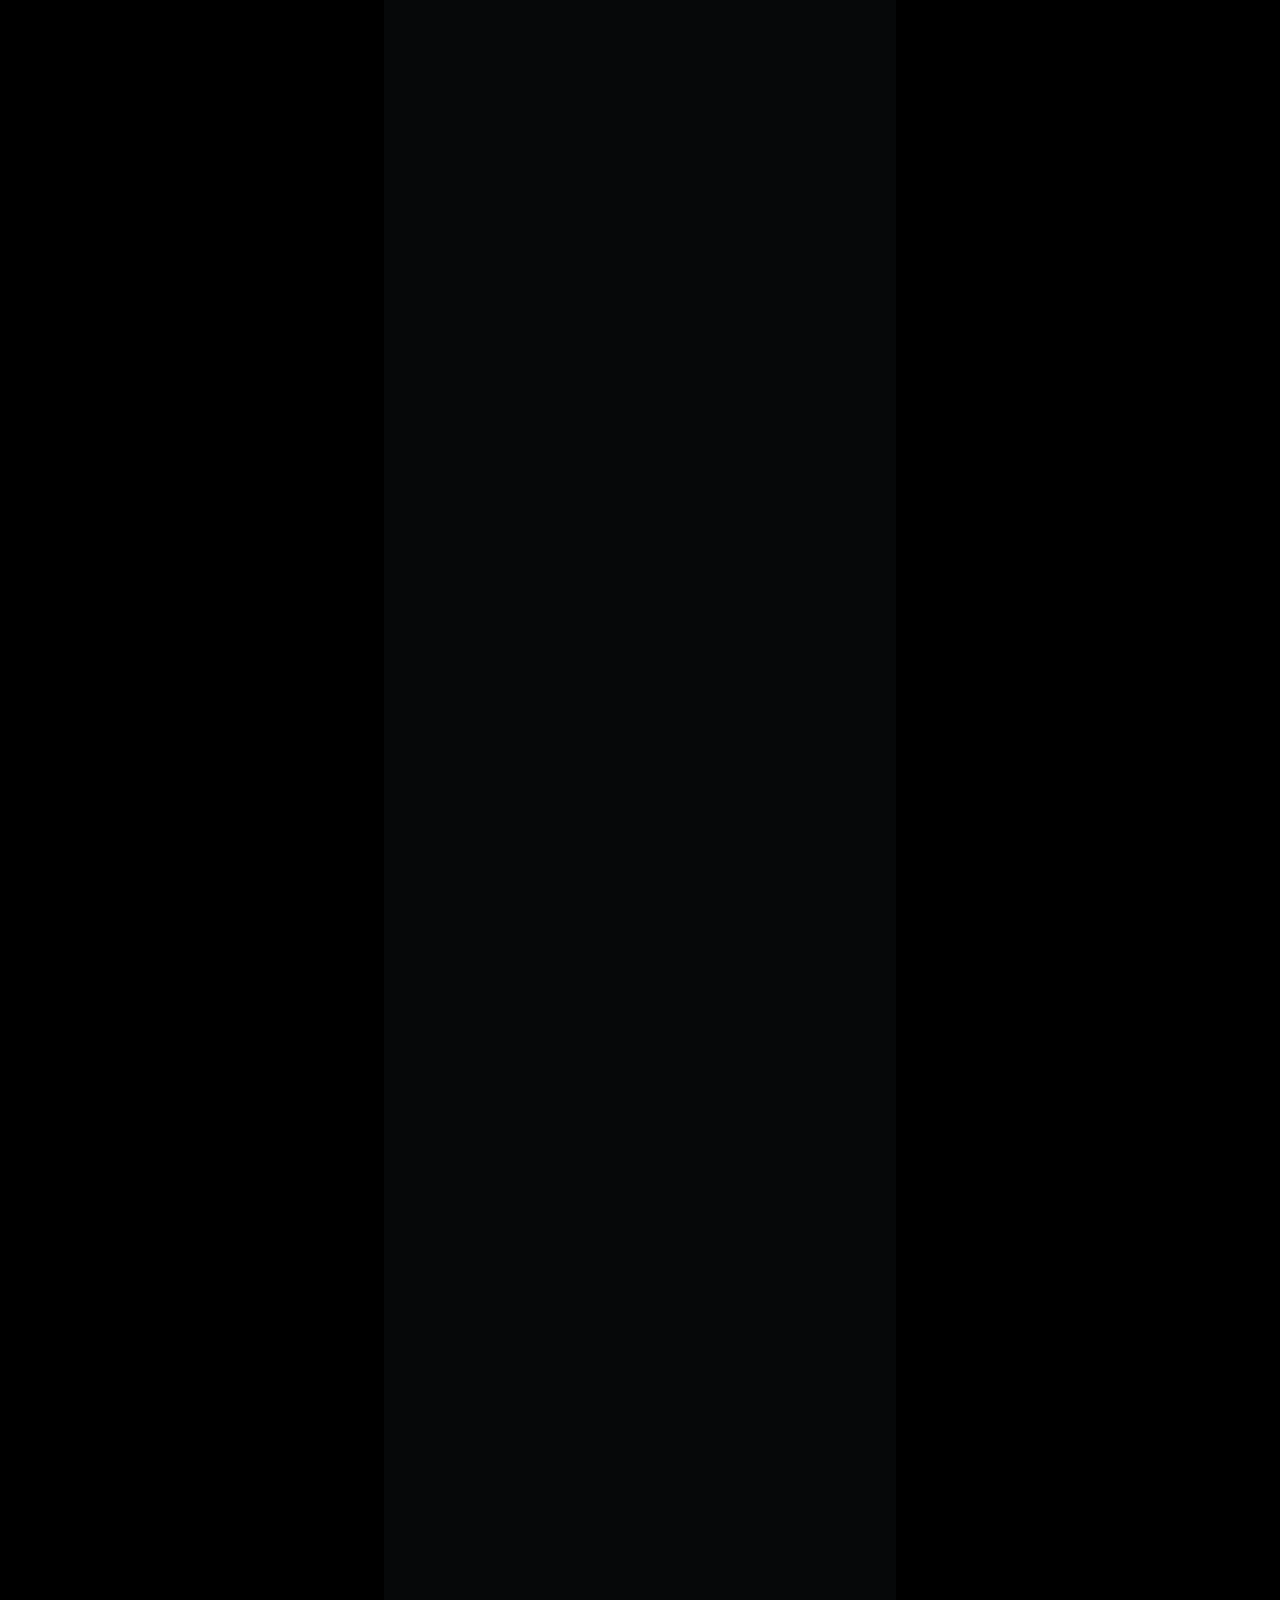
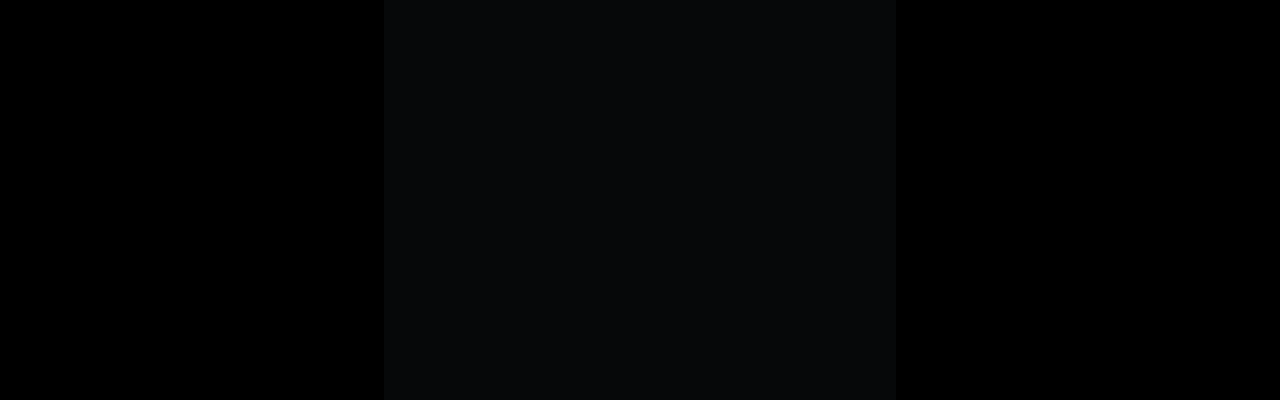
==== index.html @ a6837da6 "Add pathway and add style to it" ====
<!DOCTYPE html>
<html lang="en">
<head>
    <meta charset="UTF-8">
    <meta http-equiv="X-UA-Compatible" content="IE=edge">
    <meta name="viewport" content="width=device-width, initial-scale=1.0">
    
    <link rel="apple-touch-icon" sizes="180x180" href="sources/images/favicon/apple-touch-icon.png">
    <link rel="icon" type="image/png" sizes="32x32" href="sources/images/favicon/favicon-32x32.png">
    <link rel="icon" type="image/png" sizes="16x16" href="sources/images/favicon/favicon-16x16.png">
    <link rel="manifest" href="sources/images/favicon/site.webmanifest">
    <link rel="mask-icon" href="sources/images/favicon/safari-pinned-tab.svg" color="#000000">
    <meta name="msapplication-TileColor" content="#000000">
    <meta name="theme-color" content="#000000">
    
    <link rel="stylesheet" href="sources/css/main.css">
    
    <title>Obscur</title>
</head>
<body>

    <div class="darkness">
        <div class="pathway"></div>
    </div>

    <script src="sources/javascript/main.js"></script>
</body>
</html>
---- sources/css/main.css ----
body
{
    margin: 0%;
}

.darkness
{
    width: 100%;
    height: 2000px;
    background-color: #000000;  
}

.pathway
{
    margin: auto;
    width: 40%;
    height: 2000px;
    background-color: #060809;  
}
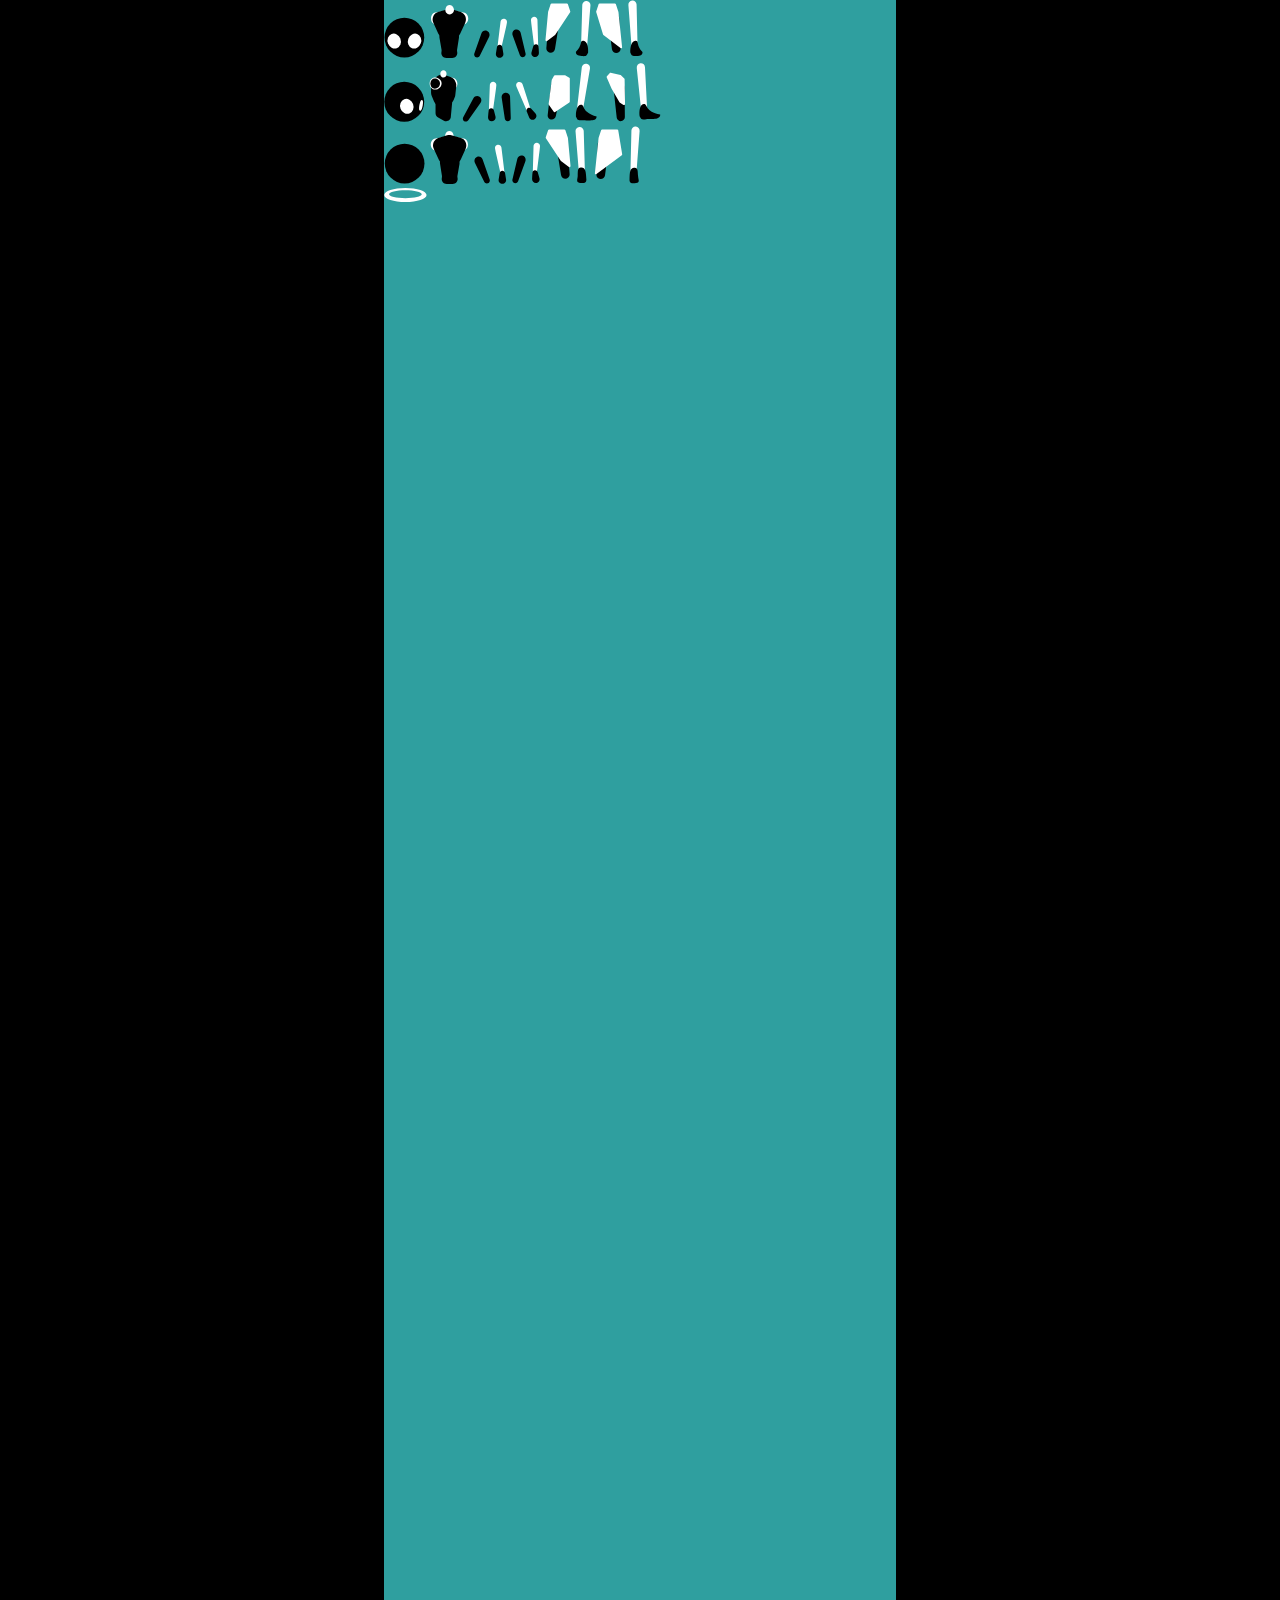
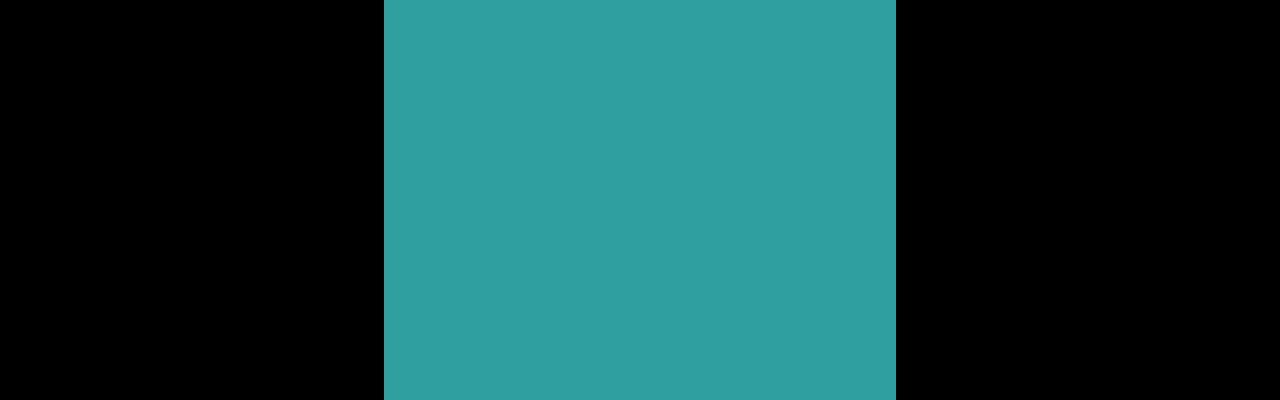
==== commit 176530a4: "Add hope.js file for character animation" ====
--- a/index.html
+++ b/index.html
@@ -14,15 +14,93 @@
     <meta name="theme-color" content="#000000">
     
     <link rel="stylesheet" href="sources/css/main.css">
-    
+    <link rel="stylesheet" href="sources/css/hope.css">
+
     <title>Obscur</title>
 </head>
 <body>
-
+    <!-- wrapper -->
     <div class="darkness">
-        <div class="pathway"></div>
+        <!-- container -->
+        <div class="pathway">
+            <!-- character -->
+            <div class="hope">
+                <!-- face-hope -->
+                <div class="face-hope">
+                        <!-- face-head -->
+                        <img class="face-hope-head" src="sources/images/hope/face-hope/face-hope_head.svg">
+                        <!-- face-body -->
+                        <img class="face-hope-body" src="sources/images/hope/face-hope/face-hope_body.svg">
+                        <!-- face-left-forearm -->
+                        <img class="face-hope-left-forearm" src="sources/images/hope/face-hope/face-hope_left-forearm.svg">
+                        <!-- face-left-arm -->
+                        <img class="face-hope-left-arm" src="sources/images/hope/face-hope/face-hope_left-arm.svg">    
+                        <!-- face-right-forearm -->
+                        <img class="face-hope-right-forearm" src="sources/images/hope/face-hope/face-hope_right-forearm.svg">
+                        <!-- face-right-arm -->
+                        <img class="face-hope-right-arm" src="sources/images/hope/face-hope/face-hope_right-arm.svg">    
+                        <!-- face-left-upperleg -->
+                        <img class="face-hope-left-upperleg" src="sources/images/hope/face-hope/face-hope_left-upperleg.svg">
+                        <!-- face-left-leg -->
+                        <img class="face-hope-left-leg" src="sources/images/hope/face-hope/face-hope_left-leg.svg">    
+                        <!-- face-right-upperleg -->
+                        <img class="face-hope-right-upperleg" src="sources/images/hope/face-hope/face-hope_right-upperleg.svg">
+                        <!-- face-right-leg -->
+                        <img class="face-hope-right-leg" src="sources/images/hope/face-hope/face-hope_right-leg.svg">   
+                </div>
+                <!-- profil-hope -->
+                <div class="profil-hope">
+                    <!-- profil-head -->
+                    <img class="profil-hope-head" src="sources/images/hope/profil-hope/profil-hope_head.svg">
+                    <!-- profil-body -->
+                    <img class="profil-hope-body" src="sources/images/hope/profil-hope/profil-hope_body.svg">
+                    <!-- profil-left-forearm -->
+                    <img class="profil-hope-left-forearm" src="sources/images/hope/profil-hope/profil-hope_left-forearm.svg">
+                    <!-- profil-left-arm -->
+                    <img class="profil-hope-left-arm" src="sources/images/hope/profil-hope/profil-hope_left-arm.svg">    
+                    <!-- profil-right-forearm -->
+                    <img class="profil-hope-right-forearm" src="sources/images/hope/profil-hope/profil-hope_right-forearm.svg">
+                    <!-- profil-right-arm -->
+                    <img class="profil-hope-right-arm" src="sources/images/hope/profil-hope/profil-hope_right-arm.svg">    
+                    <!-- profil-left-upperleg -->
+                    <img class="profil-hope-left-upperleg" src="sources/images/hope/profil-hope/profil-hope_left-upperleg.svg">
+                    <!-- profil-left-leg -->
+                    <img class="profil-hope-left-leg" src="sources/images/hope/profil-hope/profil-hope_left-leg.svg">    
+                    <!-- profil-right-upperleg -->
+                    <img class="profil-hope-right-upperleg" src="sources/images/hope/profil-hope/profil-hope_right-upperleg.svg">
+                    <!-- profil-right-leg -->
+                    <img class="profil-hope-right-leg" src="sources/images/hope/profil-hope/profil-hope_right-leg.svg">   
+                </div>
+                <!-- back-hope -->
+                <div class="back-hope">
+                    <!-- back-head -->
+                    <img class="back-hope-head" src="sources/images/hope/back-hope/back-hope_head.svg">
+                    <!-- back-body -->
+                    <img class="back-hope-body" src="sources/images/hope/back-hope/back-hope_body.svg">
+                    <!-- back-left-forearm -->
+                    <img class="back-hope-left-forearm" src="sources/images/hope/back-hope/back-hope_left-forearm.svg">
+                    <!-- back-left-arm -->
+                    <img class="back-hope-left-arm" src="sources/images/hope/back-hope/back-hope_left-arm.svg">    
+                    <!-- back-right-forearm -->
+                    <img class="back-hope-right-forearm" src="sources/images/hope/back-hope/back-hope_right-forearm.svg">
+                    <!-- back-right-arm -->
+                    <img class="back-hope-right-arm" src="sources/images/hope/back-hope/back-hope_right-arm.svg">    
+                    <!-- back-left-upperleg -->
+                    <img class="back-hope-left-upperleg" src="sources/images/hope/back-hope/back-hope_left-upperleg.svg">
+                    <!-- back-left-leg -->
+                    <img class="back-hope-left-leg" src="sources/images/hope/back-hope/back-hope_left-leg.svg">    
+                    <!-- back-right-upperleg -->
+                    <img class="back-hope-right-upperleg" src="sources/images/hope/back-hope/back-hope_right-upperleg.svg">
+                    <!-- back-right-leg -->
+                    <img class="back-hope-right-leg" src="sources/images/hope/back-hope/back-hope_right-leg.svg">   
+                </div>
+                <!-- star-of-sage -->
+                <img class="star-of-sage" src="sources/images/hope/items/star-of-sage.svg">
+            </div>
+        </div>
     </div>
 
+    <script src="sources/javascript/hope.js"></script>
     <script src="sources/javascript/main.js"></script>
 </body>
 </html>--- a/sources/css/main.css
+++ b/sources/css/main.css
@@ -15,5 +15,6 @@
     margin: auto;
     width: 40%;
     height: 2000px;
-    background-color: #060809;  
+    /* background-color: #080b0b; */
+    background-color: #2f9f9f;  
 }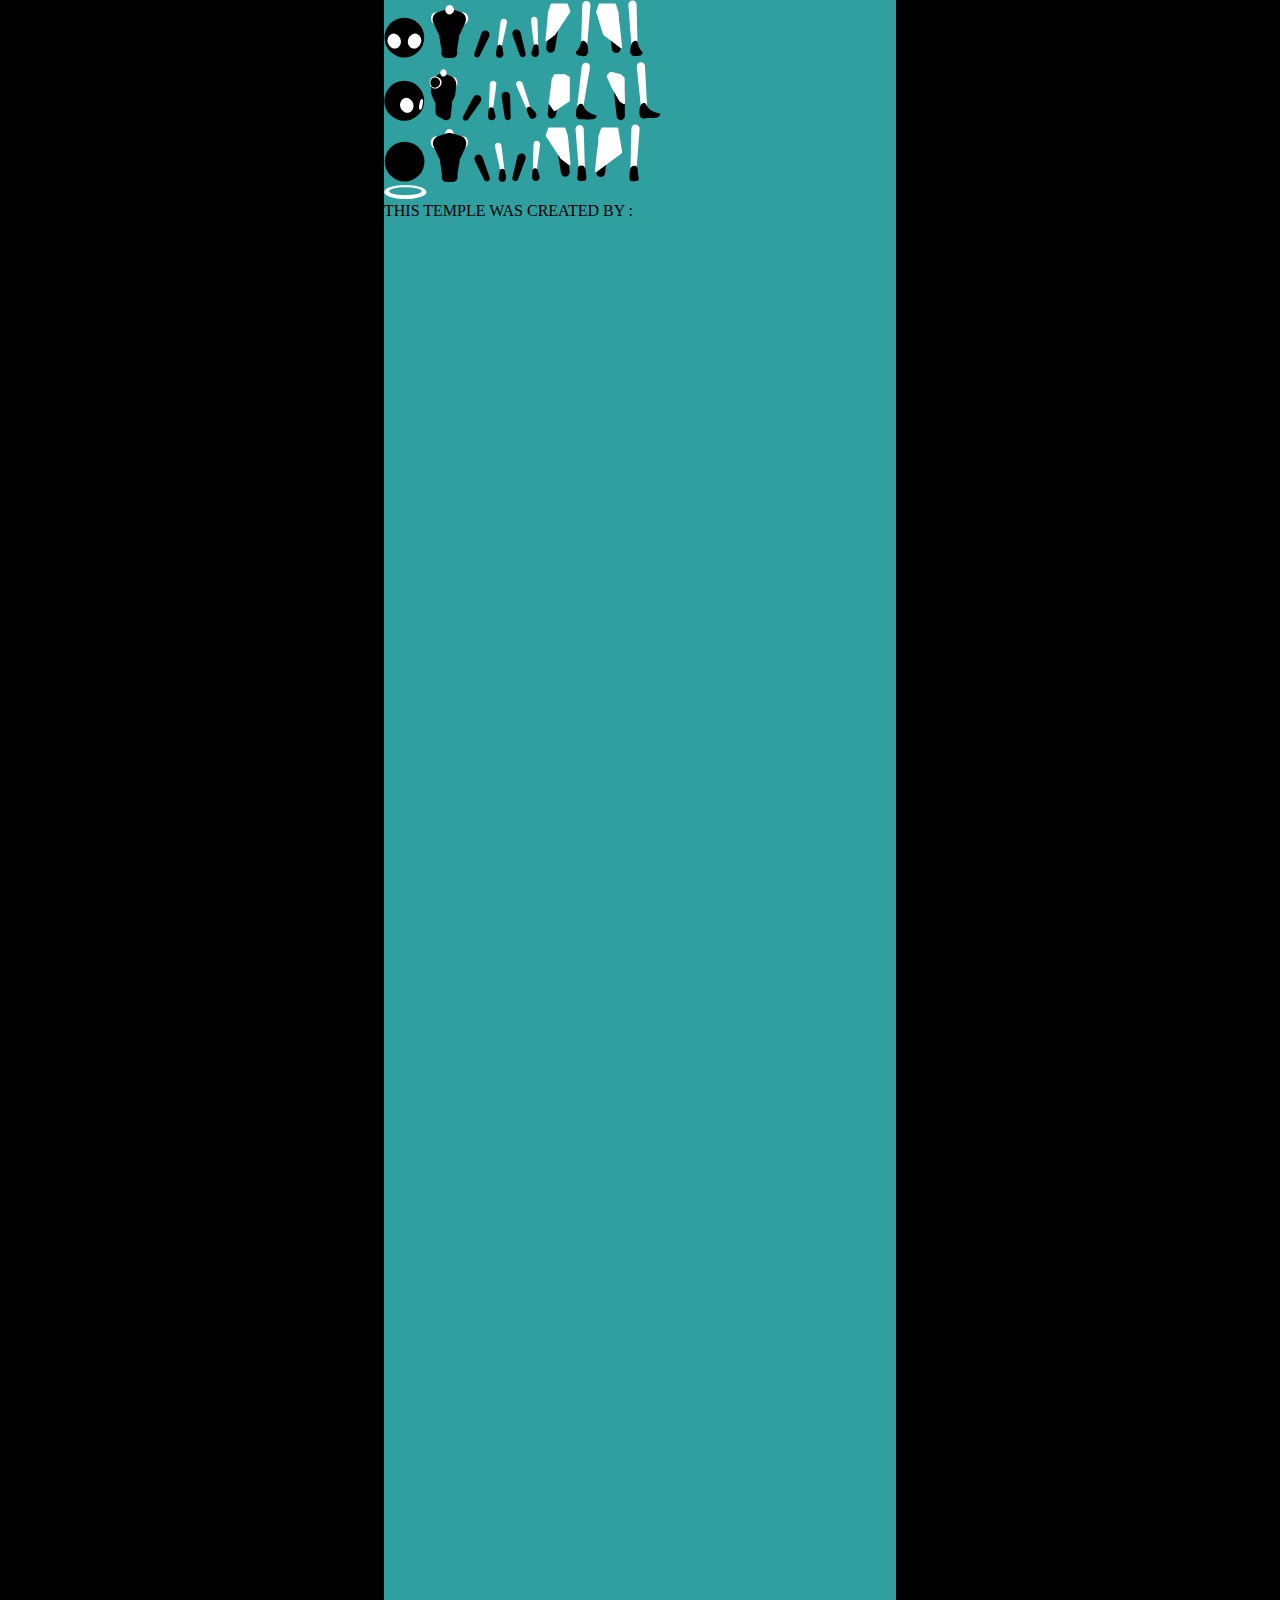
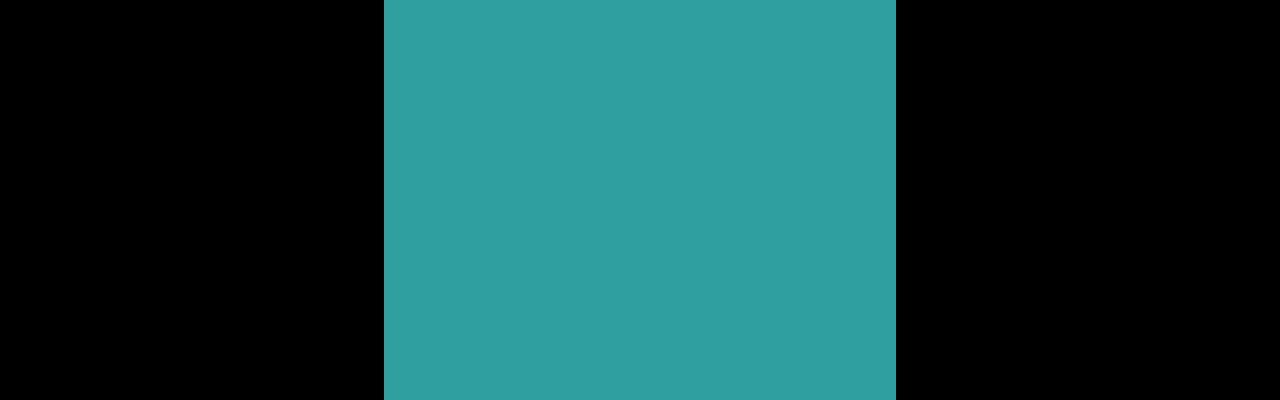
==== commit 5b151efc: "Homepage < Add reset.css" ====
--- a/index.html
+++ b/index.html
@@ -13,6 +13,7 @@
     <meta name="msapplication-TileColor" content="#000000">
     <meta name="theme-color" content="#000000">
     
+    <link rel="stylesheet" href="sources/css/reset.css">
     <link rel="stylesheet" href="sources/css/main.css">
     <link rel="stylesheet" href="sources/css/hope.css">
 
@@ -97,6 +98,34 @@
                 <!-- star-of-sage -->
                 <img class="star-of-sage" src="sources/images/hope/items/star-of-sage.svg">
             </div>
+            <!-- floor-tiles -->
+            <div class="floor-tiles">
+                <!-- floor-tile1 -->
+                <div class="floor-tile floor-tile1">
+                    <div class="floor-light">
+                        <div class="tile">
+
+                        </div>
+                    </div>
+                </div>
+                <!-- floor-tile2 -->
+                <div class="floor-tile floor-tile2">
+                    <div class="floor-light">
+                        <div class="tile">
+
+                        </div>
+                    </div>
+                </div>
+                <!-- floor-tile3 -->
+                <div class="floor-tile floor-tile3">
+                    <div class="floor-light">
+                        <div class="tile">
+                            <h1 class="title">THIS TEMPLE WAS CREATED BY :</h1>
+                        </div>
+                    </div>
+                </div>
+            </div>
+
         </div>
     </div>
 
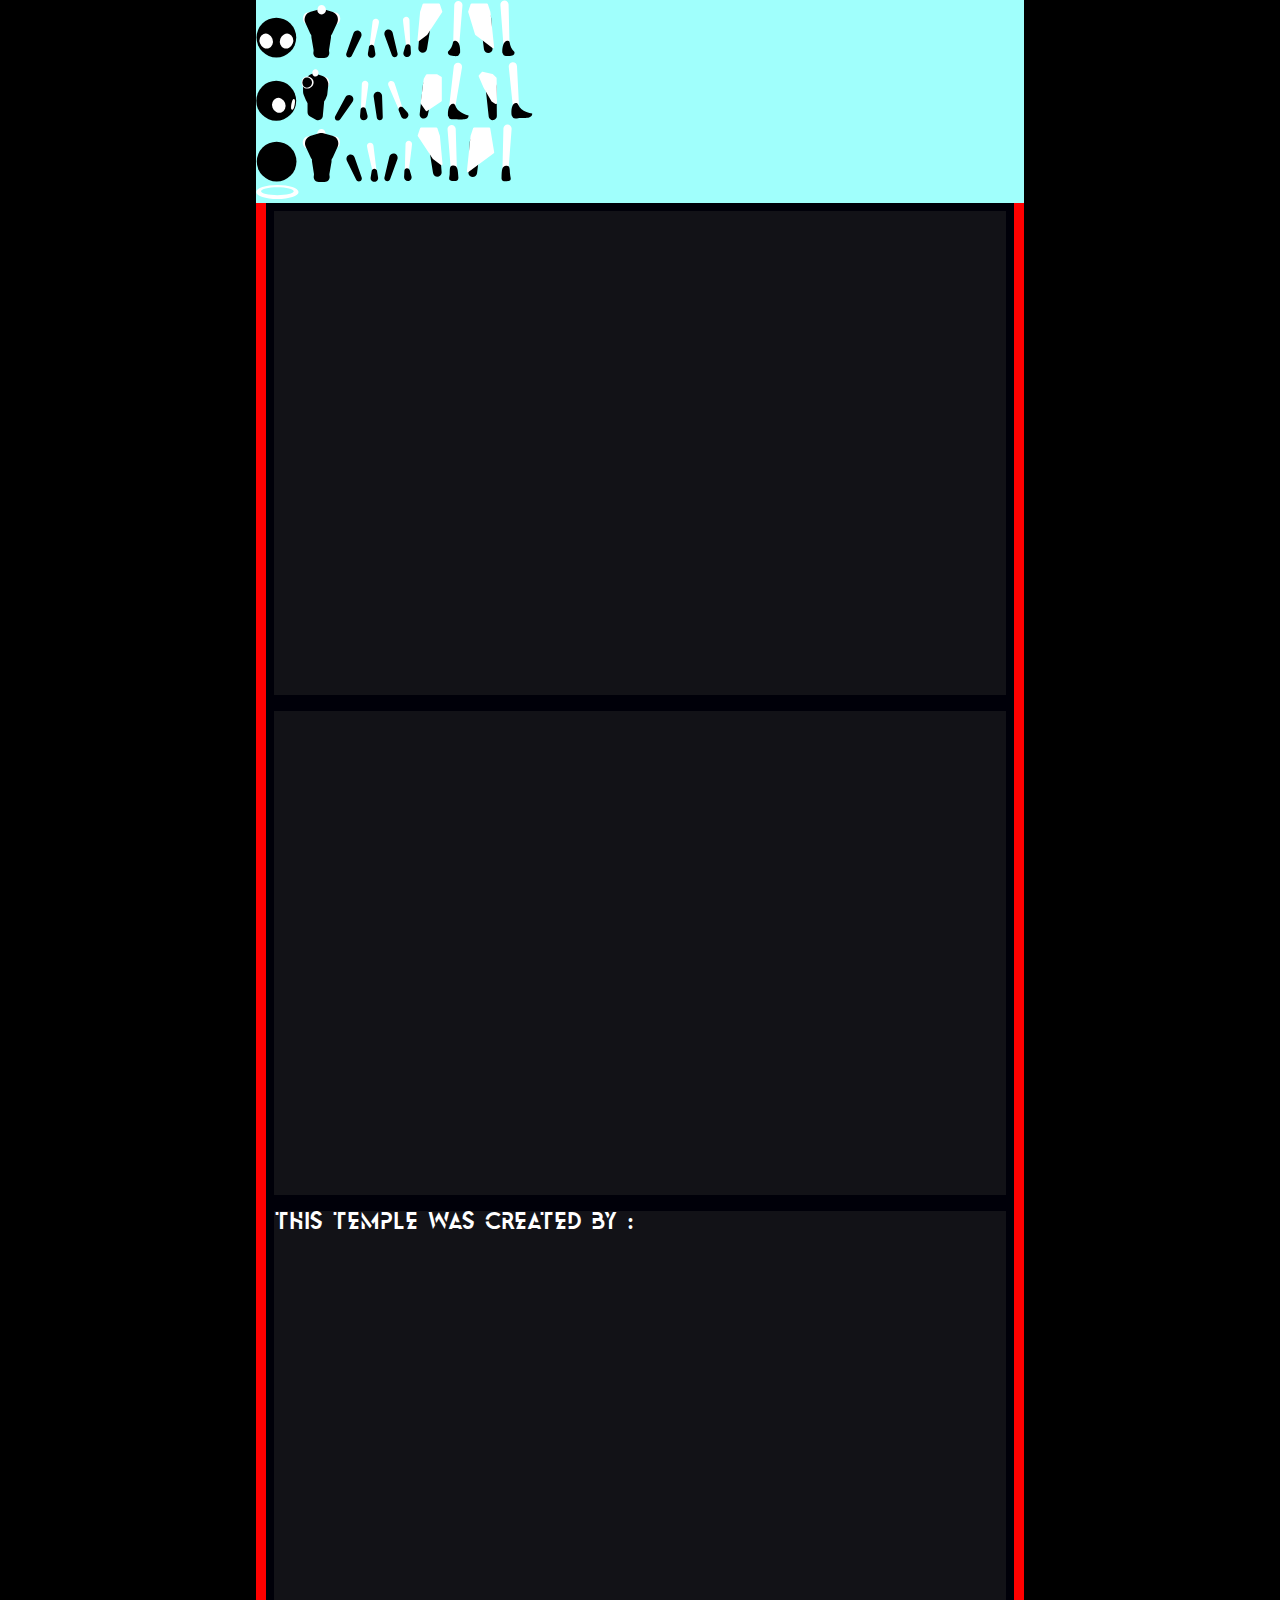
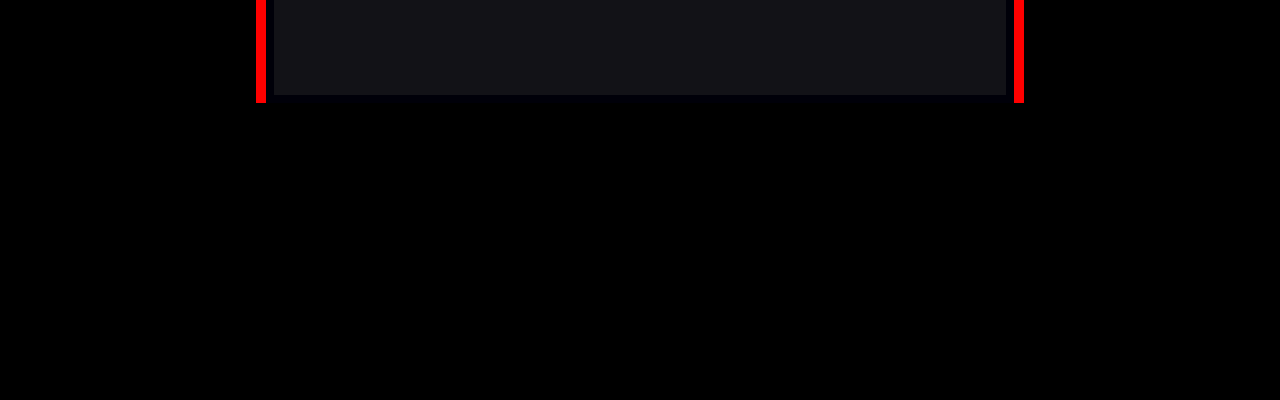
==== commit 0a5e9c3d: "Fonts > Add three more fonts and delete 'major-mono'" ====
--- a/index.html
+++ b/index.html
@@ -15,6 +15,7 @@
     
     <link rel="stylesheet" href="sources/css/reset.css">
     <link rel="stylesheet" href="sources/css/main.css">
+    <link rel="stylesheet" href="sources/css/font.css">
     <link rel="stylesheet" href="sources/css/hope.css">
 
     <title>Obscur</title>
@@ -120,7 +121,7 @@
                 <div class="floor-tile floor-tile3">
                     <div class="floor-light">
                         <div class="tile">
-                            <h1 class="title">THIS TEMPLE WAS CREATED BY :</h1>
+                            <p class="title">THIS TEMPLE WAS CREATED BY :</p>
                         </div>
                     </div>
                 </div>
--- a/sources/css/main.css
+++ b/sources/css/main.css
@@ -2,19 +2,47 @@
 {
     margin: 0%;
 }
-
+/* container */
 .darkness
 {
     width: 100%;
     height: 2000px;
     background-color: #000000;  
 }
-
-.pathway
+/* main-path */
+.darkness .pathway
 {
     margin: auto;
-    width: 40%;
-    height: 2000px;
+    width: 60%;
     /* background-color: #080b0b; */
-    background-color: #2f9f9f;  
-}+    background-color: #a0fffc;  
+}
+/* floor-tiles */
+.darkness .pathway .floor-tiles
+{
+
+}
+/* floor-light */
+.darkness .pathway .floor-tiles .floor-light
+{
+    width: 100%;
+    height: 500px;
+    padding: 0px 10px;
+    background-color: rgb(255, 0, 0);     
+}
+/* tile */
+.darkness .pathway .floor-tiles .floor-light .tile
+{
+    /* width: 90%; */
+    height: 500px;
+    background-color: rgb(18, 18, 23);
+    border: 8px solid #000009;
+}
+
+/* text */
+.darkness .pathway .floor-tiles .floor-light .tile p 
+{
+    font-family: 'warzone','android','metalord';
+    font-size: 20px;
+    color: rgb(255, 255, 255);
+}
--- a/sources/css/font.css
+++ b/sources/css/font.css
@@ -0,0 +1,30 @@
+@font-face 
+{
+    font-family: 'warzone';
+    src: url('../fonts/warzone/warzone.woff2') format('woff2'),
+         url('../fonts/warzone/warzone.woff') format('woff');
+    font-weight: normal;
+    font-style: normal;
+    font-display: swap;
+}
+
+@font-face 
+{
+    font-family: 'metalord';
+    src: url('../fonts/metalord/metalord.woff2') format('woff2'),
+         url('../fonts/metalord/metalord.woff') format('woff');
+    font-weight: normal;
+    font-style: normal;
+    font-display: swap;
+}
+
+@font-face 
+{
+    font-family: 'android';
+    src: url('../fonts/android/android.woff2') format('woff2'),
+         url('../fonts/android/android.woff') format('woff');
+    font-weight: normal;
+    font-style: normal;
+    font-display: swap;
+}
+
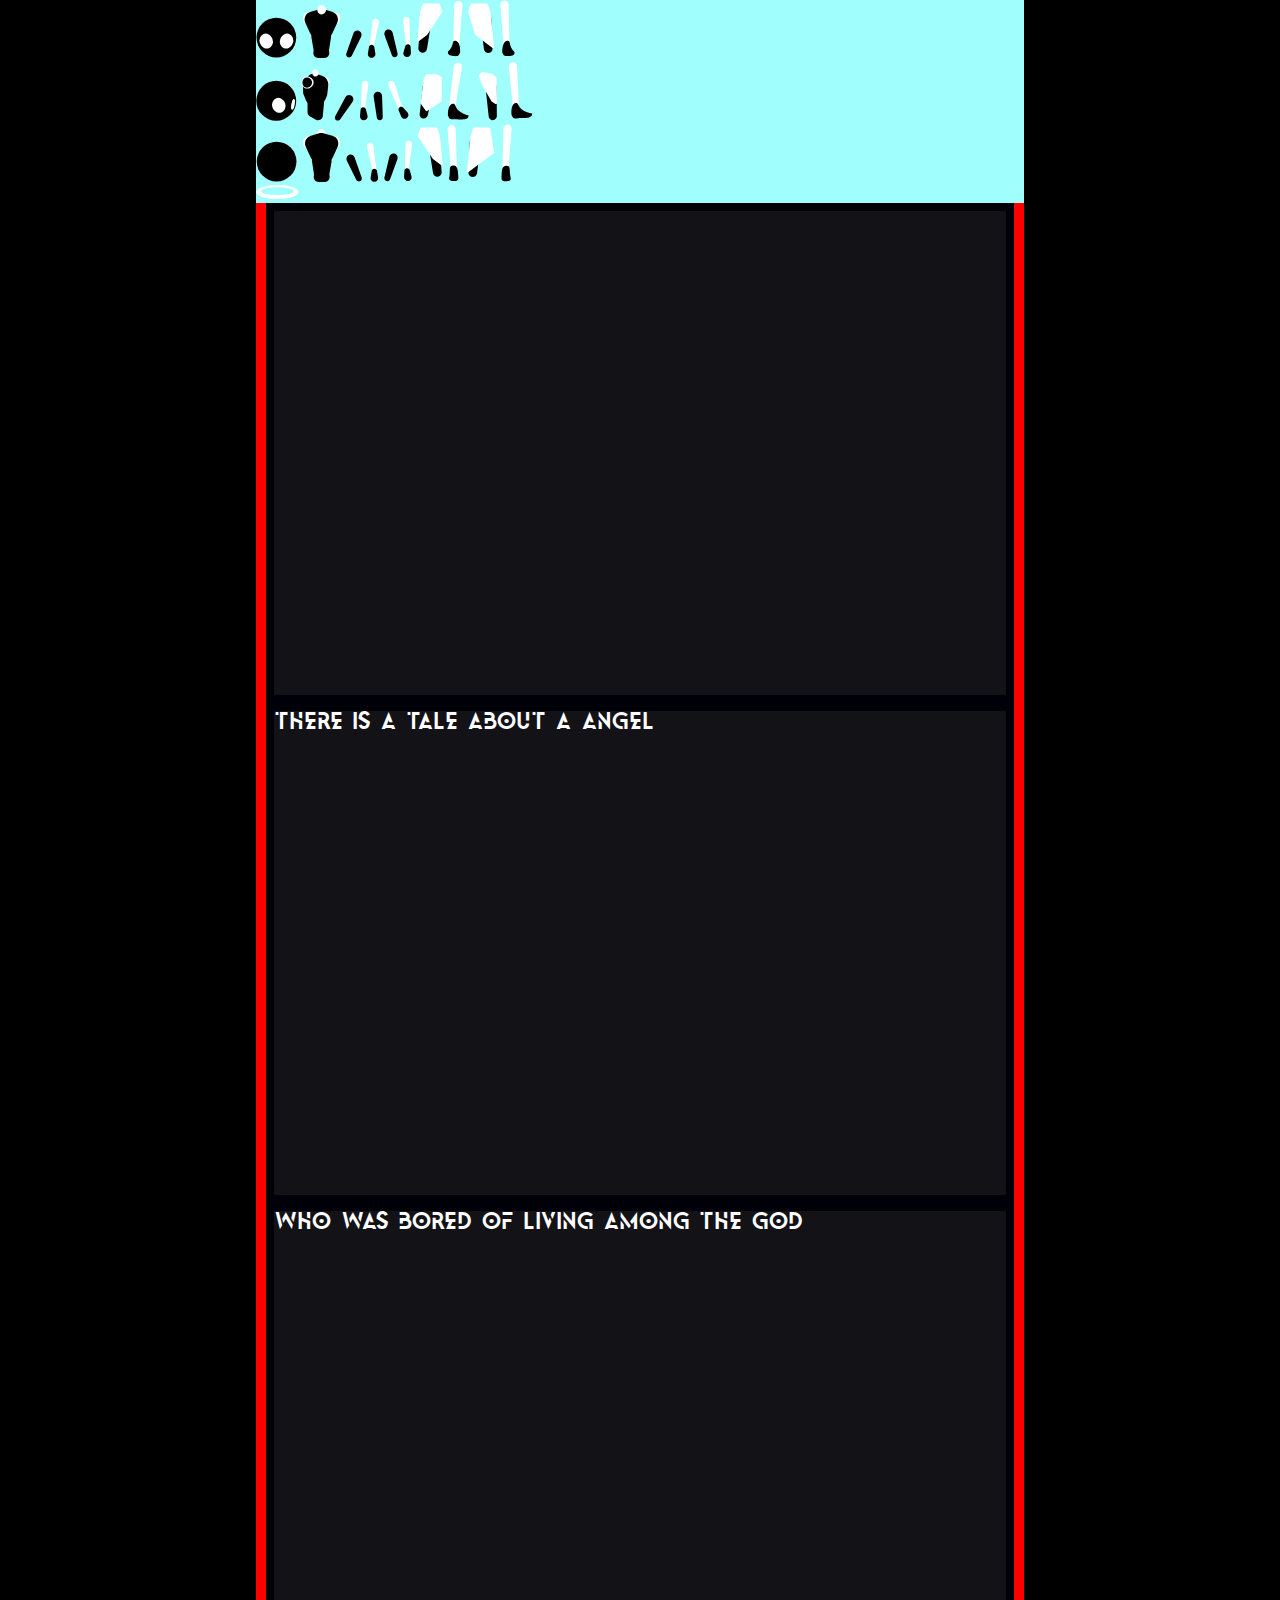
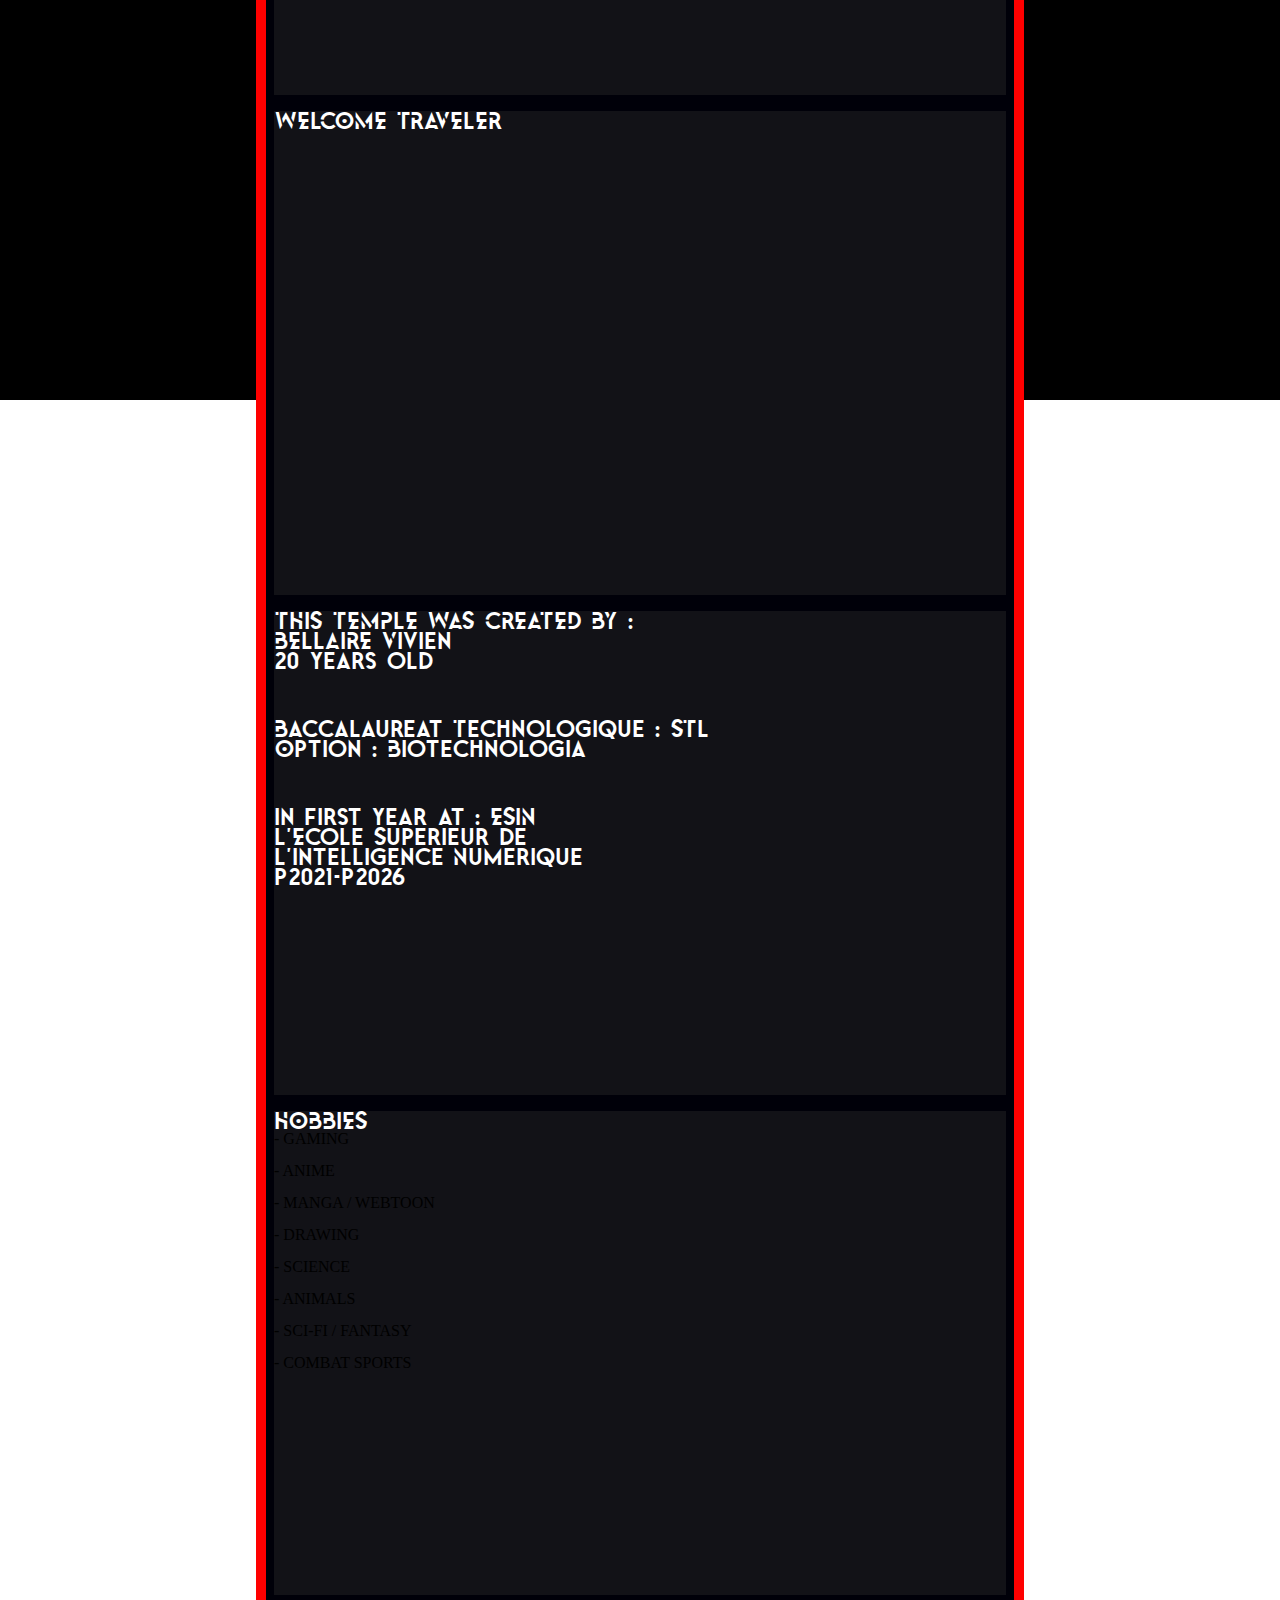
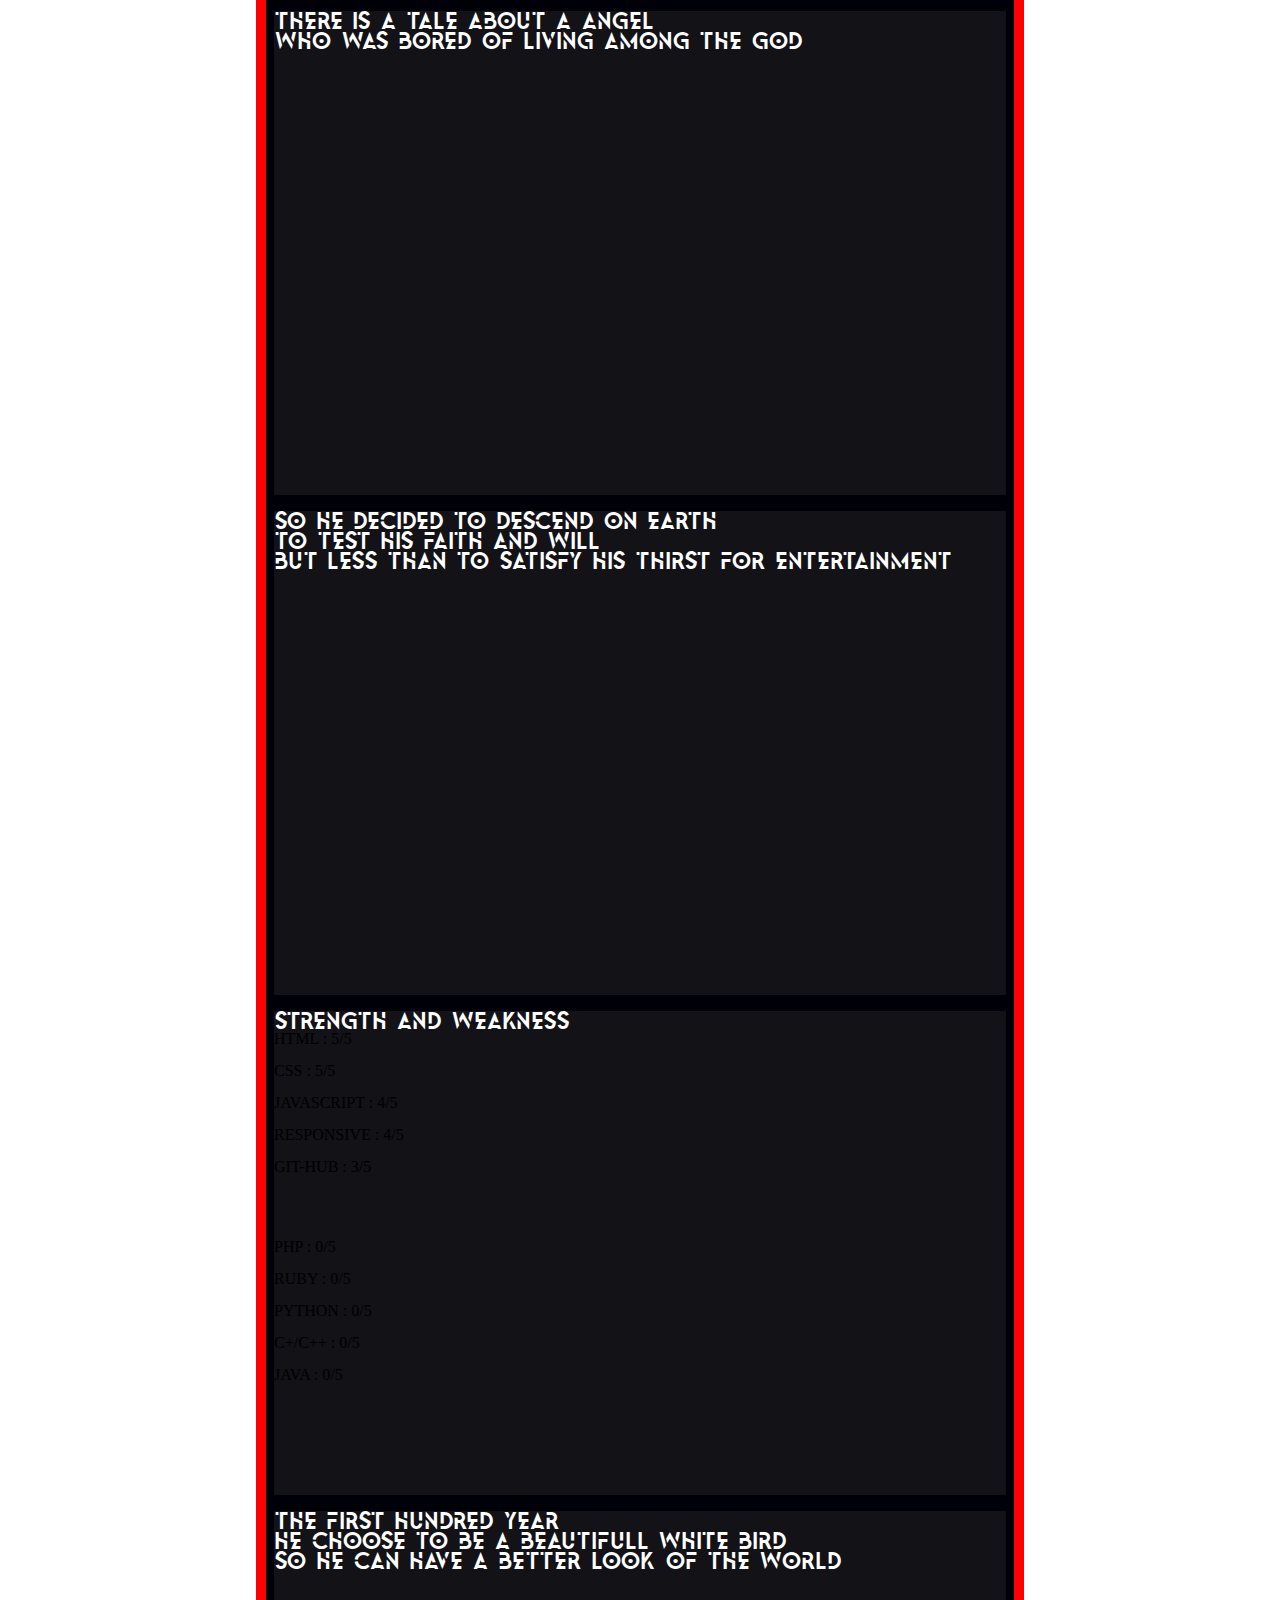
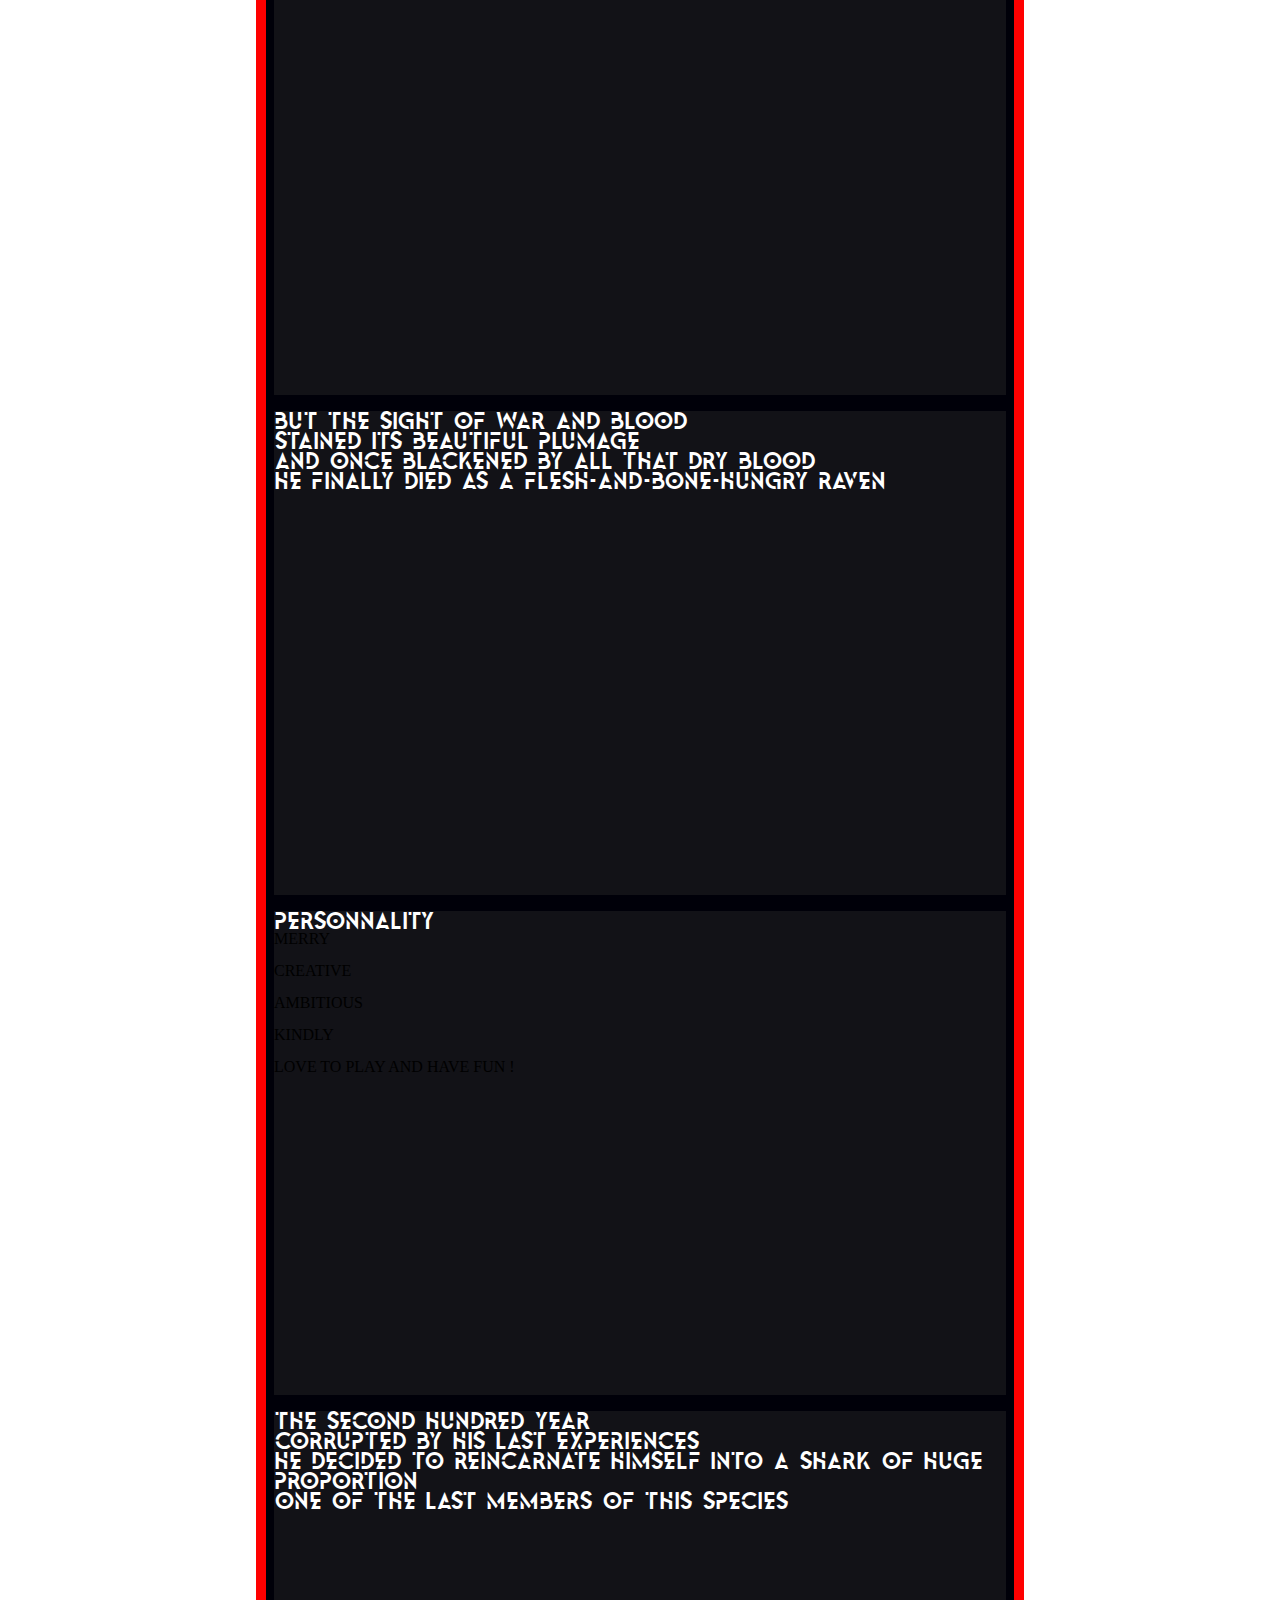
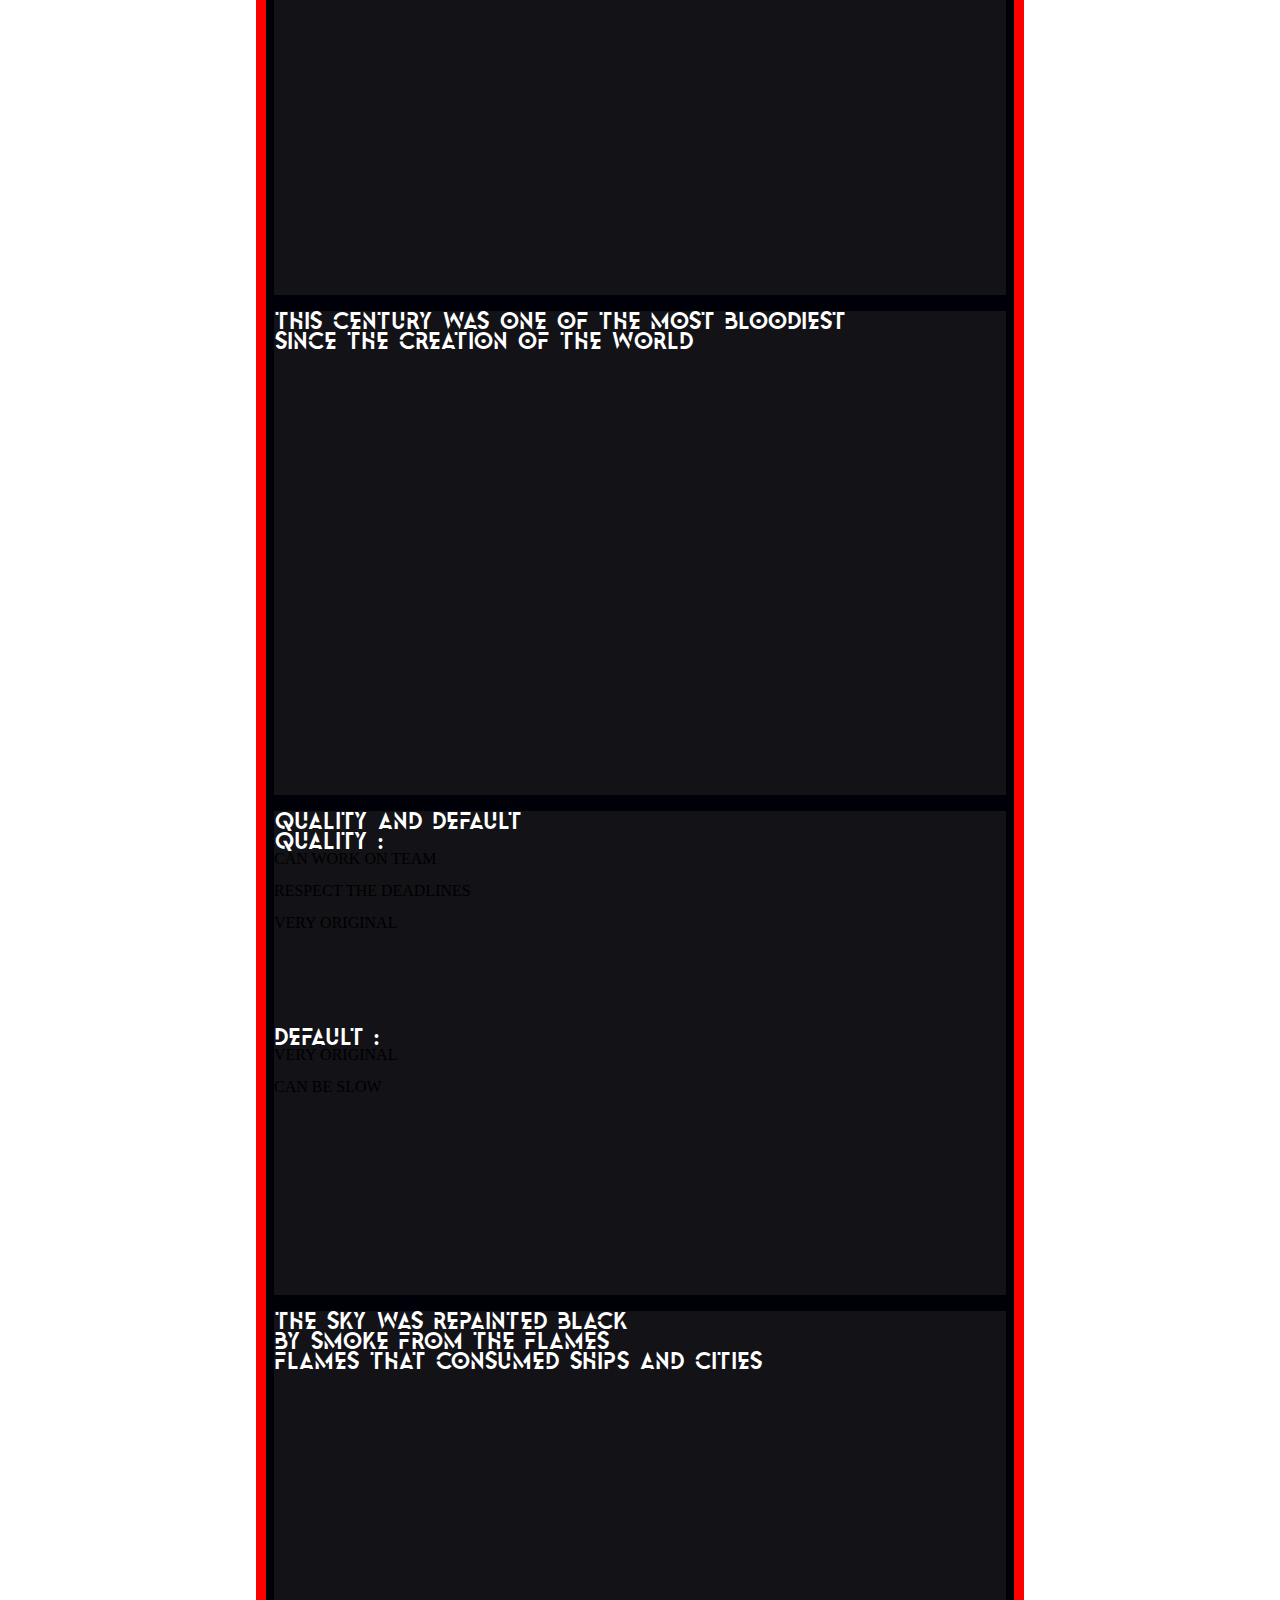
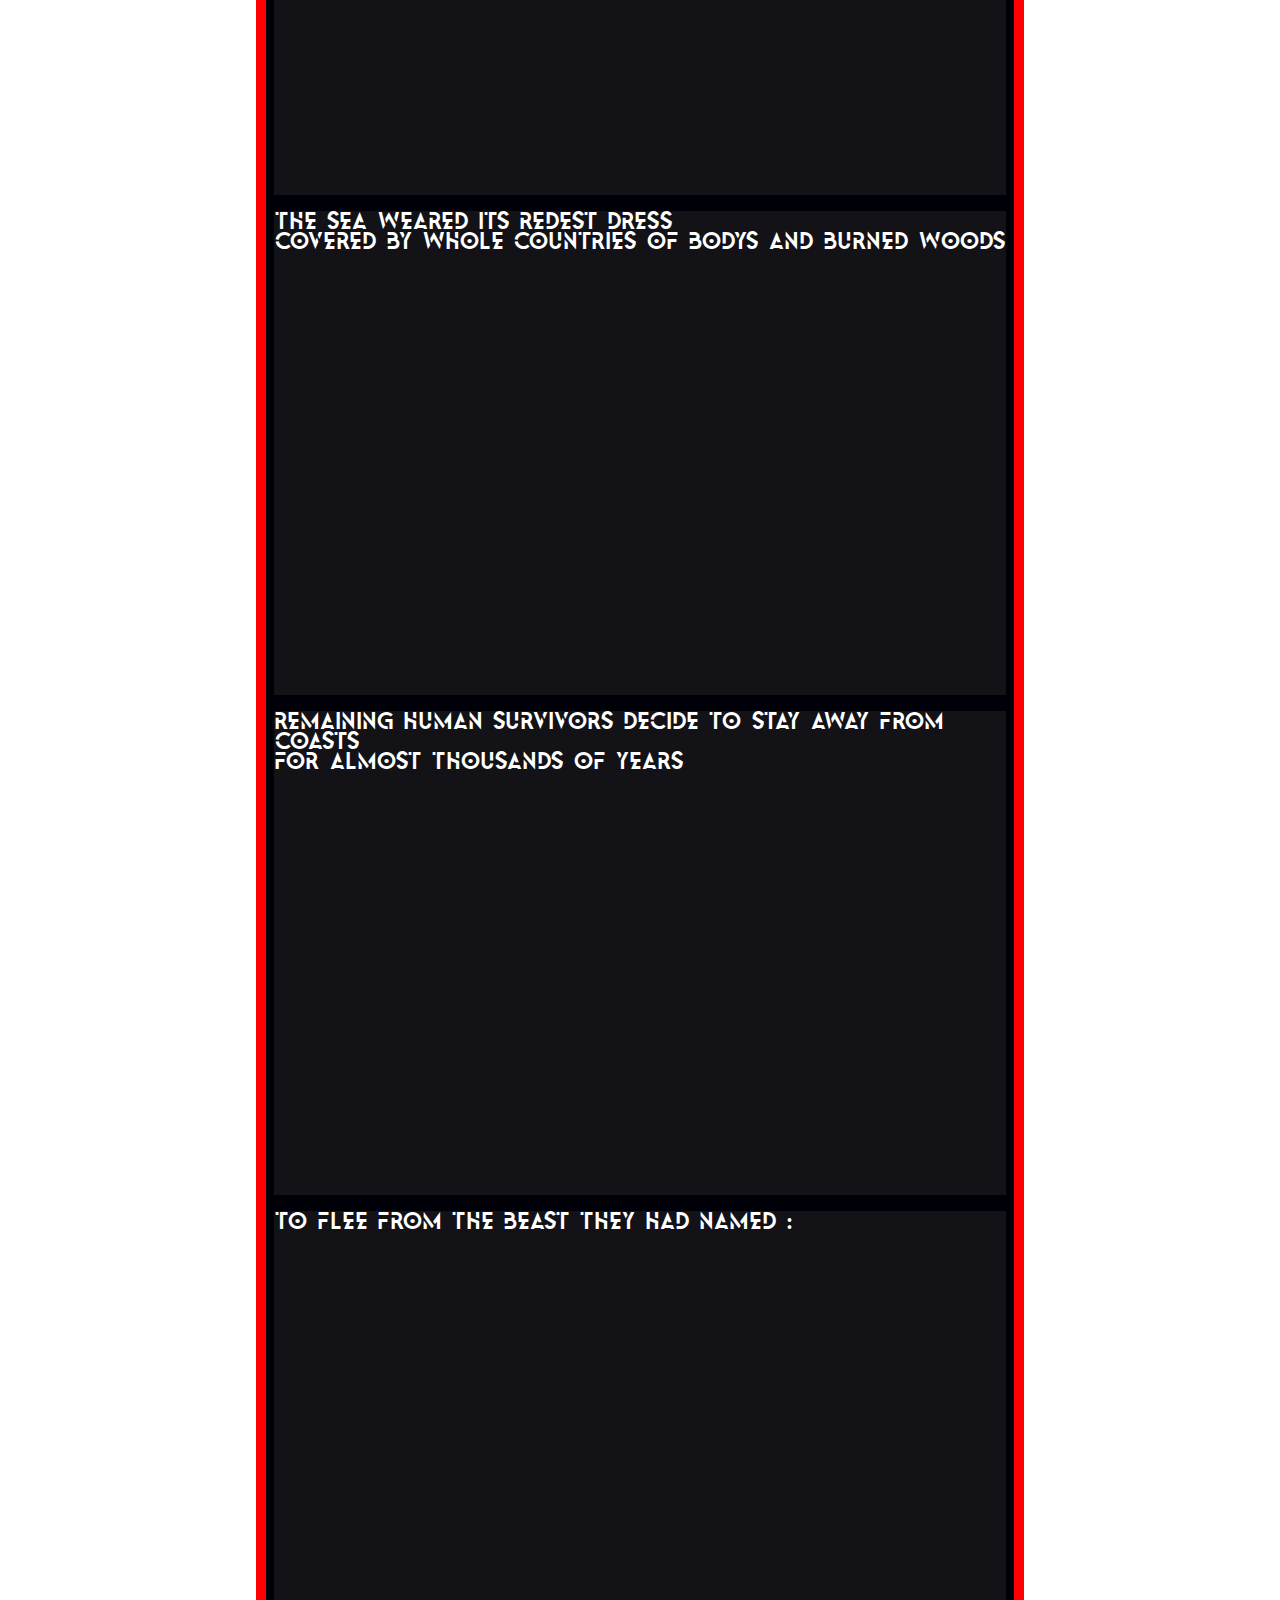
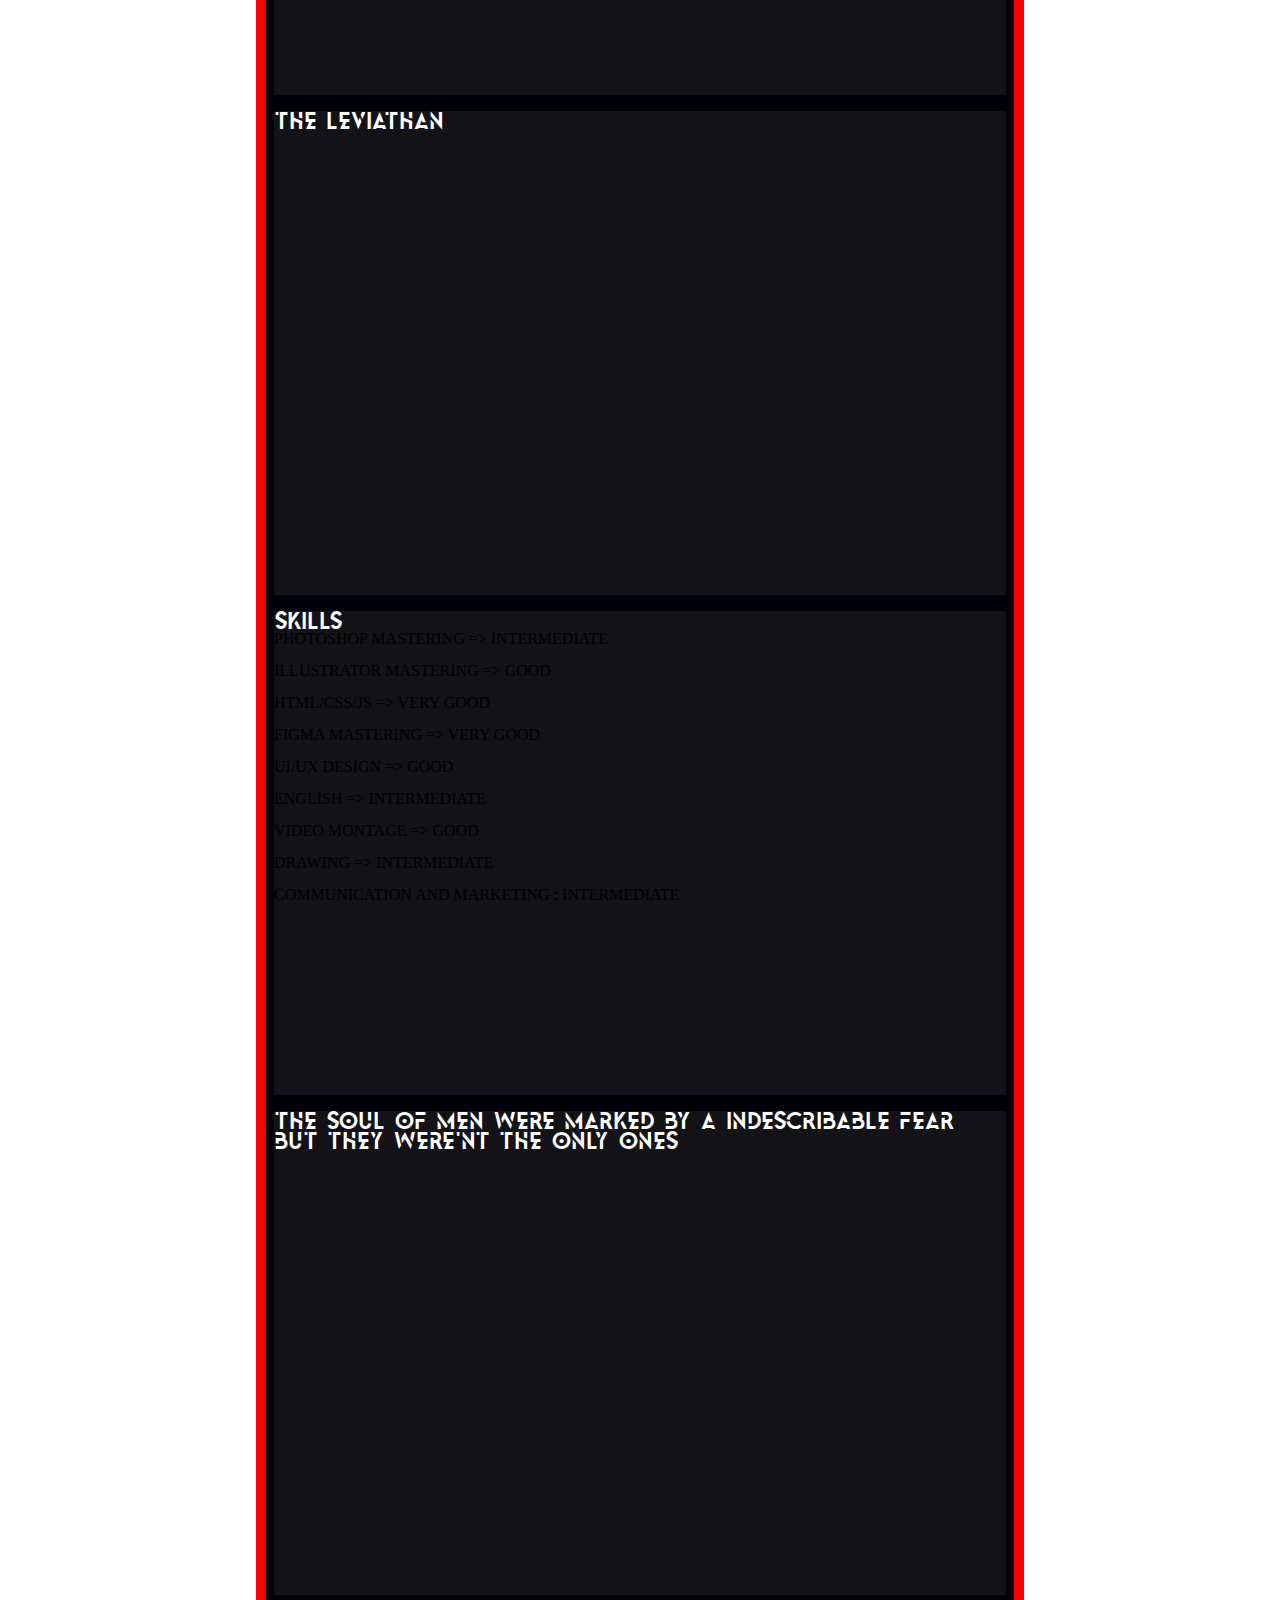
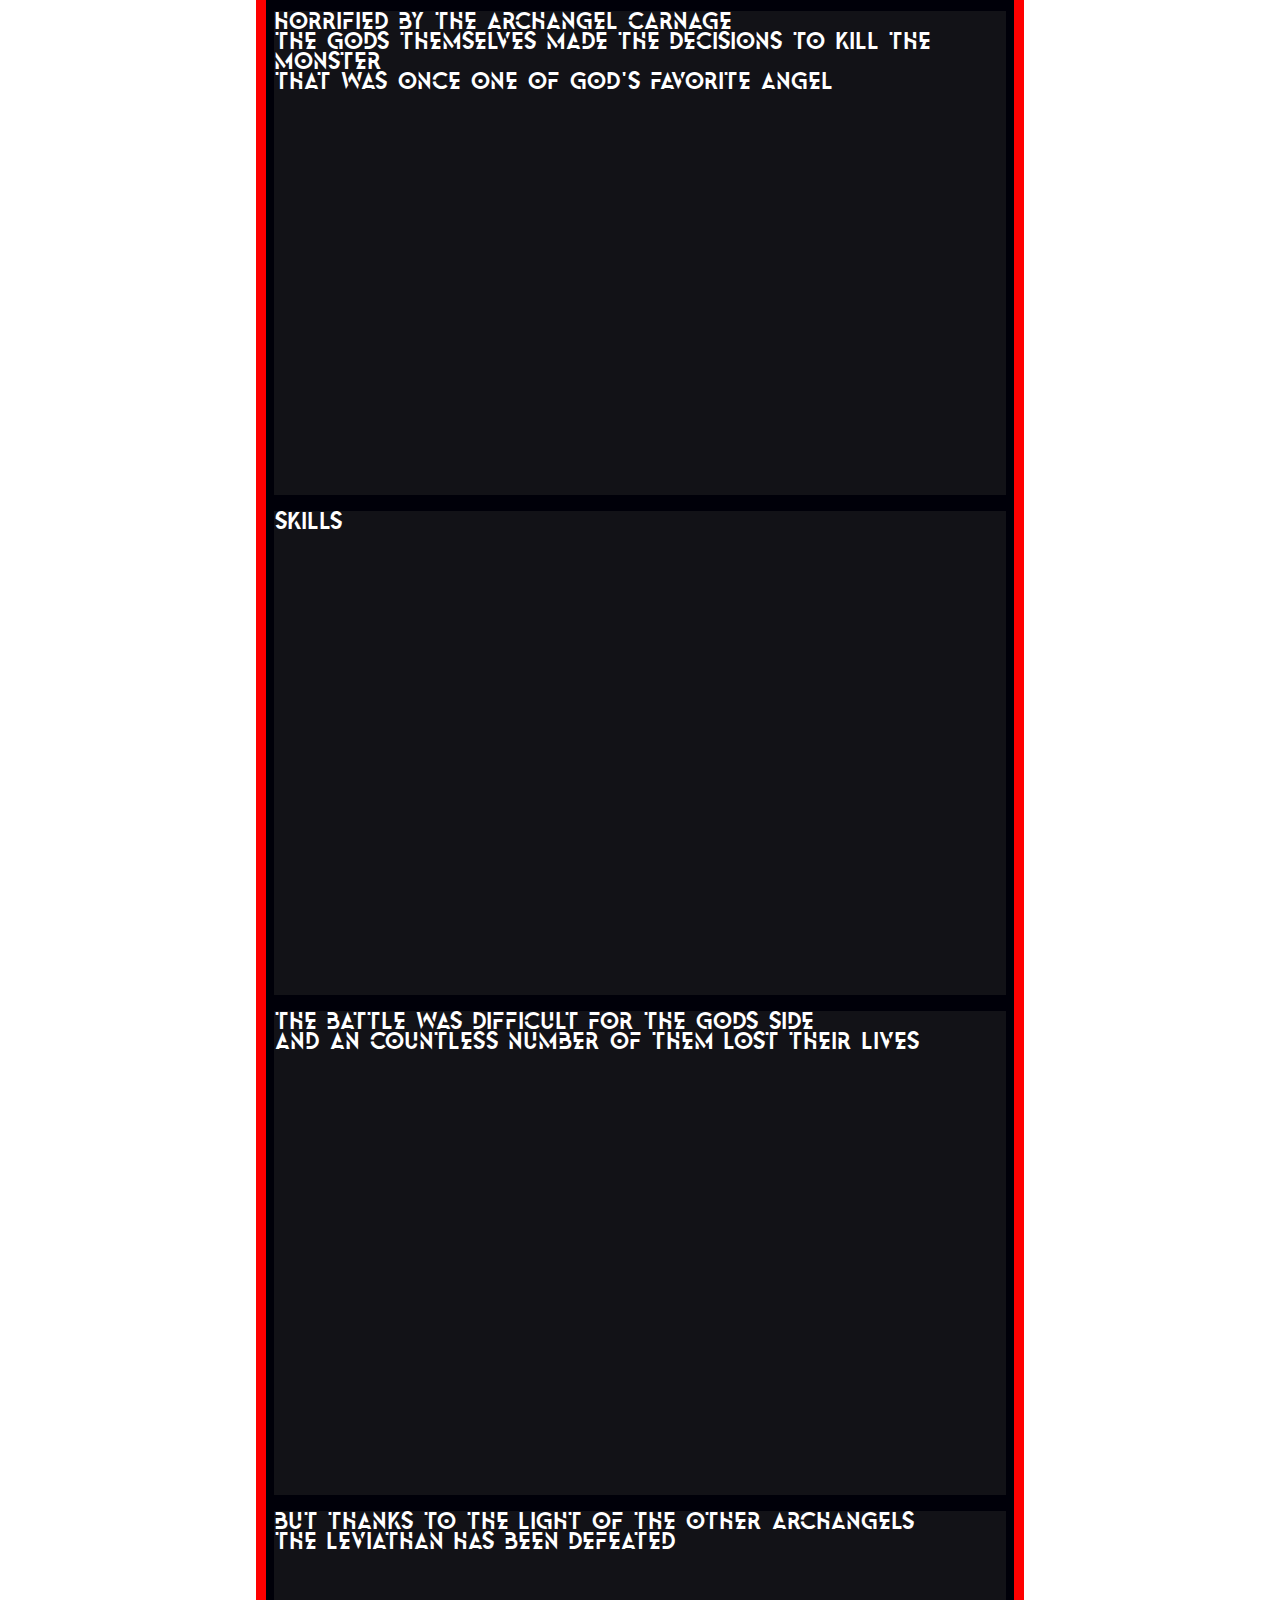
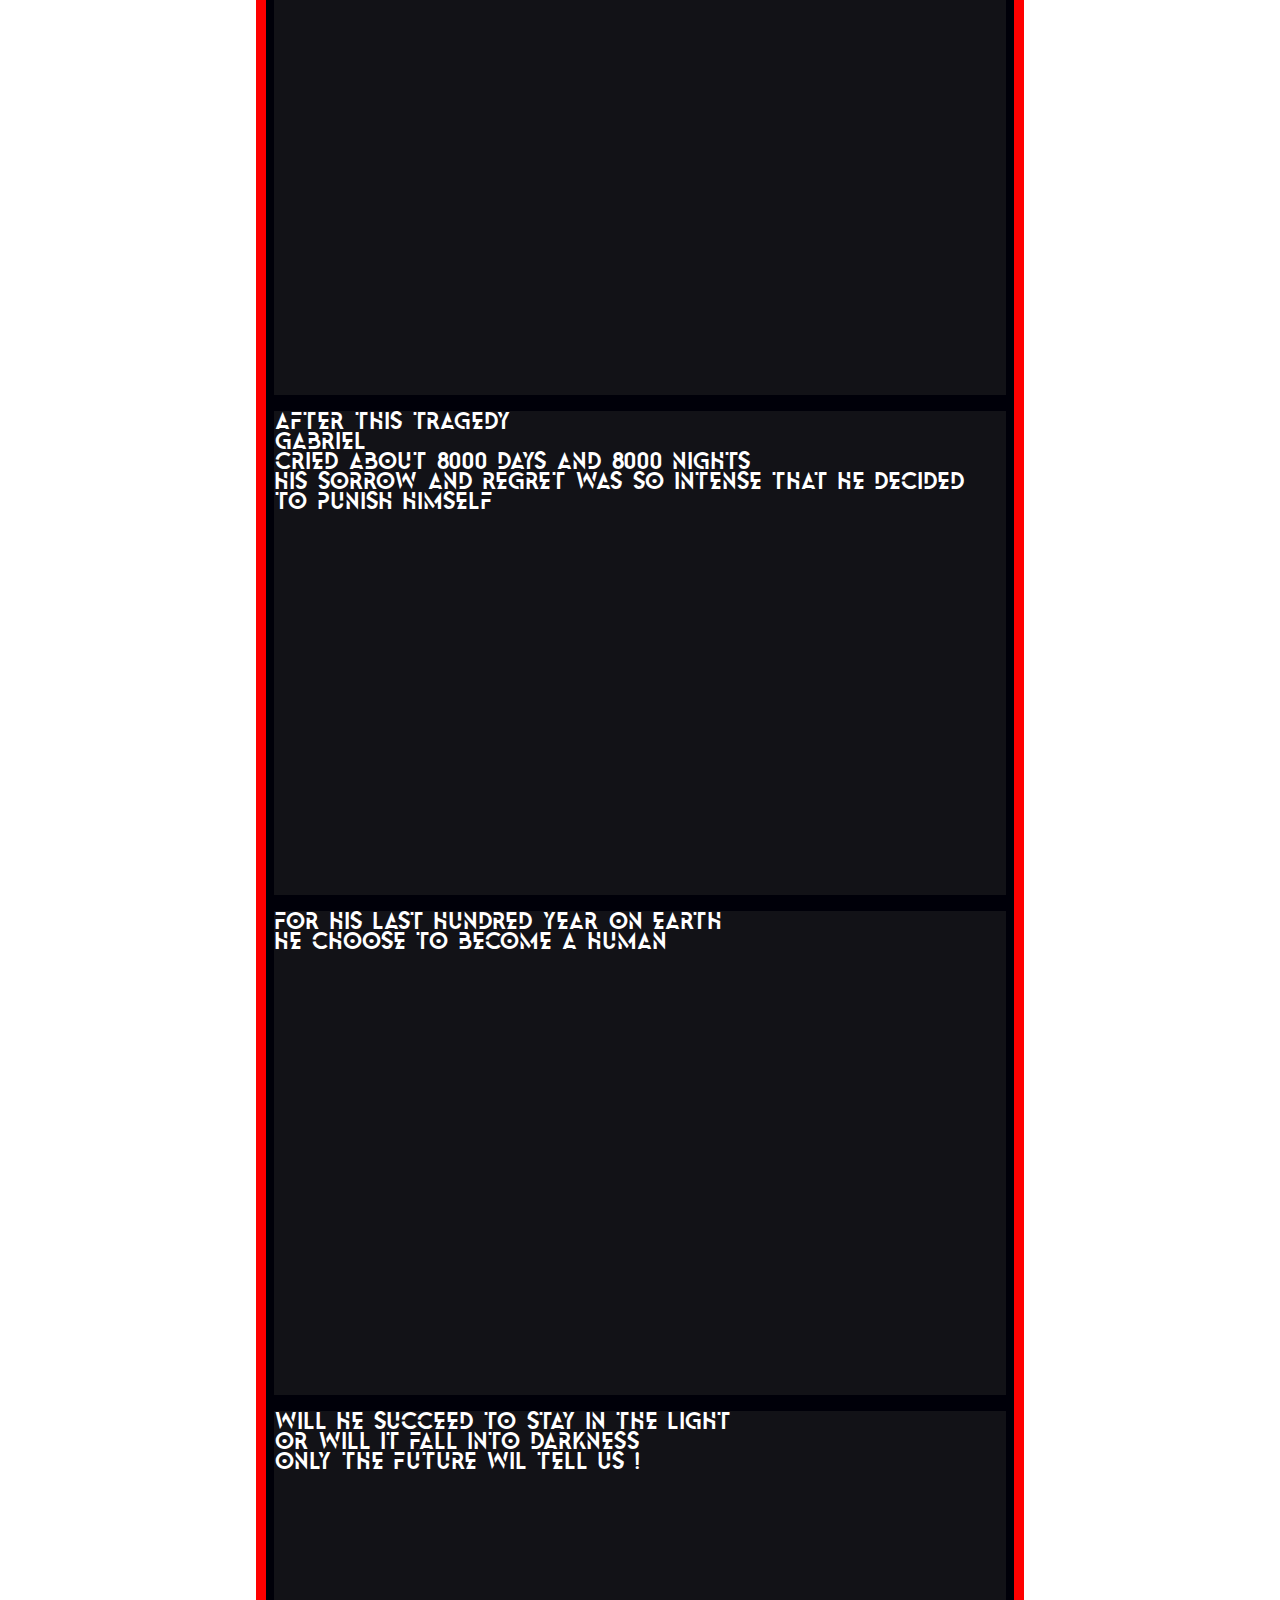
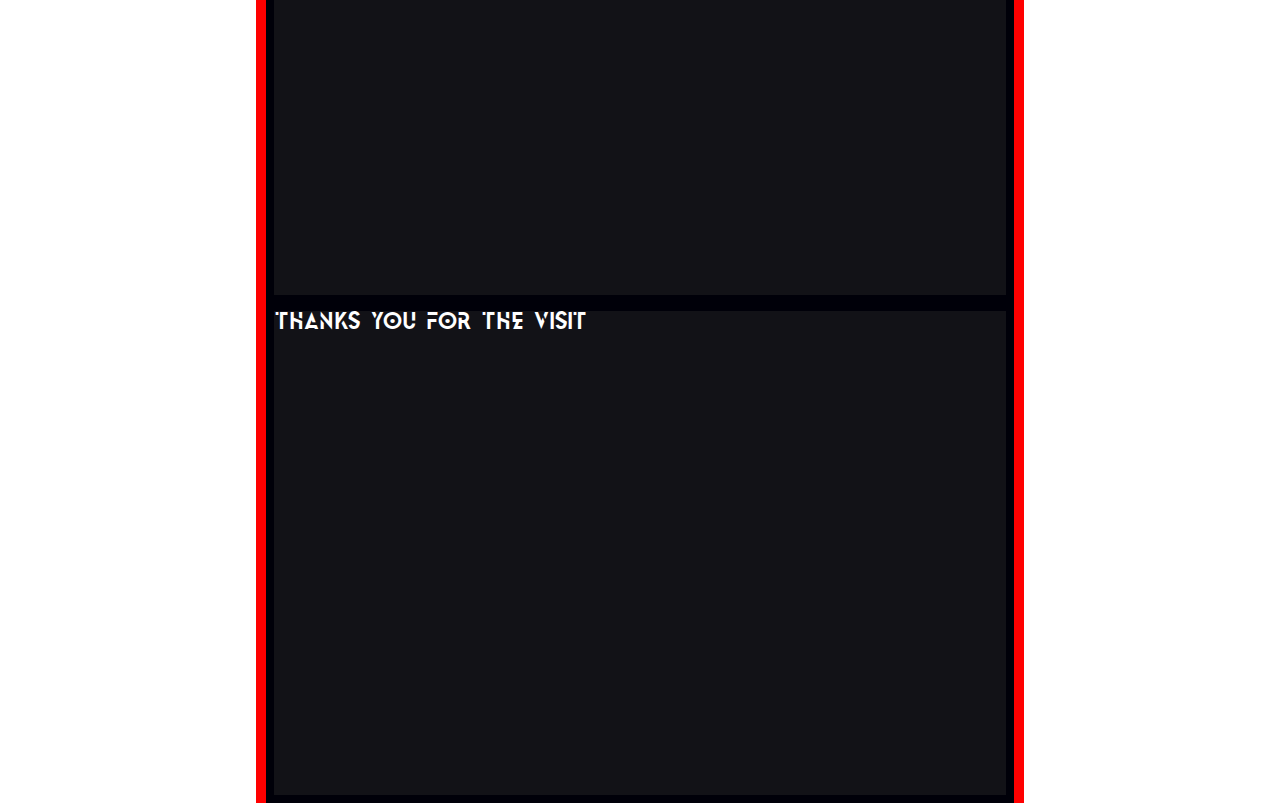
==== commit 785424ce: "Add some information to Homepage" ====
--- a/index.html
+++ b/index.html
@@ -16,9 +16,10 @@
     <link rel="stylesheet" href="sources/css/reset.css">
     <link rel="stylesheet" href="sources/css/main.css">
     <link rel="stylesheet" href="sources/css/font.css">
+    <link rel="stylesheet" href="sources/css/responsive.css">
     <link rel="stylesheet" href="sources/css/hope.css">
 
-    <title>Obscur</title>
+    <title>Bel-kun Portfolio</title>
 </head>
 <body>
     <!-- wrapper -->
@@ -105,7 +106,9 @@
                 <div class="floor-tile floor-tile1">
                     <div class="floor-light">
                         <div class="tile">
-
+                            <div class="circle-light">
+                                <div class="circle-tile"></div>
+                            </div>
                         </div>
                     </div>
                 </div>
@@ -113,7 +116,10 @@
                 <div class="floor-tile floor-tile2">
                     <div class="floor-light">
                         <div class="tile">
-
+                            <div class="circle-light floor-light-active">
+                                <div class="circle-tile"></div>
+                            </div>
+                            <p class="tale">THERE IS A TALE ABOUT A ANGEL</p>
                         </div>
                     </div>
                 </div>
@@ -121,12 +127,447 @@
                 <div class="floor-tile floor-tile3">
                     <div class="floor-light">
                         <div class="tile">
+                            <div class="circle-light">
+                                <div class="circle-tile"></div>
+                            </div>
+                            <p class="tale">WHO WAS BORED OF LIVING AMONG THE GOD</p>
+                        </div>
+                    </div>
+                </div>
+                <!-- floor-tile4 -->
+                <div class="floor-tile floor-tile4">
+                    <div class="floor-light">
+                        <div class="tile">
+                            <div class="circle-light">
+                                <div class="circle-tile"></div>
+                            </div>
+                            <p class="tale">WELCOME TRAVELER</p>
+                        </div>
+                    </div>
+                </div>
+                <!-- floor-tile5 -->
+                <div class="floor-tile floor-tile5">
+                    <div class="floor-light">
+                        <div class="tile">
+                            <div class="circle-light">
+                                <div class="circle-tile"></div>
+                            </div>
                             <p class="title">THIS TEMPLE WAS CREATED BY :</p>
+                            <p class="text">BELLAIRE Vivien</p>
+                            <p class="text">20 years old</p>
+                            <br>
+                            <br>
+                            <br>
+                            <p class="text">Baccalaureat Technologique : STL</p>
+                            <p class="text">Option : Biotechnologia</p>
+                            <br>
+                            <br>
+                            <br>
+                            <p class="text">In first year at : ESIN</p>
+                            <p class="text">l’Ecole Superieur de</p>
+                            <p class="text">l’Intelligence Numerique</p>
+                            <p class="text">p2021-p2026</p>
+                        </div>
+                    </div>
+                </div>
+                <!-- floor-tile6 -->
+                <div class="floor-tile floor-tile6">
+                    <div class="floor-light">
+                        <div class="tile">
+                            <div class="circle-light">
+                                <div class="circle-tile"></div>
+                            </div>
+                            <p class="title">HOBBIES</p>
+                            <ul>
+                                <li class="text">- GAMING</li>
+                                <br>
+                                <li class="text">- ANIME</li>
+                                <br>
+                                <li class="text">- MANGA / WEBTOON</li>
+                                <br>
+                                <li class="text">- DRAWING</li>
+                                <br>
+                            </ul>
+                            <ul>
+                                <li class="text">- SCIENCE</li>
+                                <br>
+                                <li class="text">- ANIMALS</li>
+                                <br>
+                                <li class="text">- SCI-FI / FANTASY</li>
+                                <br>
+                                <li class="text">- COMBAT SPORTS</li>
+                            </ul>
+                        </div>
+                    </div>
+                </div>
+                <!-- floor-tile7 -->
+                <div class="floor-tile floor-tile7">
+                    <div class="floor-light">
+                        <div class="tile">
+                            <div class="circle-light">
+                                <div class="circle-tile"></div>
+                            </div>
+                            <p class="tale">THERE IS A TALE ABOUT A ANGEL</p>
+                            <p class="tale">WHO WAS BORED OF LIVING AMONG THE GOD</p>
+                        </div>
+                    </div>
+                </div>
+                <!-- floor-tile8 -->
+                <div class="floor-tile floor-tile8">
+                    <div class="floor-light">
+                        <div class="tile">
+                            <div class="circle-light">
+                                <div class="circle-tile"></div>
+                            </div>
+                            <p class="tale">SO HE DECIDED TO DESCEND ON EARTH</p>
+                            <p class="tale">TO TEST HIS FAITH AND WILL</p>
+                            <p class="tale">BUT LESS THAN TO SATISFY HIS THIRST FOR ENTERTAINMENT</p>
+                        </div>
+                    </div>
+                </div>
+                <!-- floor-tile9 -->
+                <div class="floor-tile floor-tile9">
+                    <div class="floor-light">
+                        <div class="tile">
+                            <div class="circle-light">
+                                <div class="circle-tile"></div>
+                            </div>
+                            <p class="title">STRENGTH AND WEAKNESS</p>
+                            <ul>
+                                <li class="text">HTML : 5/5</li>
+                                <br>
+                                <li class="text">CSS : 5/5</li>
+                                <br>
+                                <li class="text">JAVASCRIPT : 4/5</li>
+                                <br>
+                                <li class="text">RESPONSIVE : 4/5</li>
+                                <br>
+                                <li class="text">GIT-HUB : 3/5</li>
+                                <br>
+                                <br>
+                                <br>
+                                <br>
+                            </ul>
+                            <ul>
+                                <li class="text">PHP : 0/5</li>
+                                <br>
+                                <li class="text">RUBY : 0/5</li>
+                                <br>
+                                <li class="text">PYTHON : 0/5</li>
+                                <br>
+                                <li class="text">C+/C++ : 0/5</li>
+                                <br>
+                                <li class="text">JAVA : 0/5</li>
+                            </ul>
+                        </div>
+                    </div>
+                </div>
+                <!-- floor-tile10 -->
+                <div class="floor-tile floor-tile10">
+                    <div class="floor-light">
+                        <div class="tile">
+                            <div class="circle-light">
+                                <div class="circle-tile"></div>
+                            </div>
+                            <p class="tale">THE FIRST HUNDRED YEAR</p>
+                            <p class="tale">HE CHOOSE TO BE A BEAUTIFULL WHITE BIRD</p>
+                            <p class="tale">SO HE CAN HAVE A BETTER LOOK OF THE WORLD</p>
+                        </div>
+                    </div>
+                </div>
+                <!-- floor-tile11 -->
+                <div class="floor-tile floor-tile11">
+                    <div class="floor-light">
+                        <div class="tile">
+                            <div class="circle-light">
+                                <div class="circle-tile"></div>
+                            </div>
+                            <p class="tale">BUT THE SIGHT OF WAR AND BLOOD </p>
+                            <p class="tale">STAINED ITS BEAUTIFUL PLUMAGE</p>
+                            <p class="tale">AND ONCE BLACKENED BY ALL THAT DRY BLOOD</p>
+                            <p class="tale">HE FINALLY DIED AS A FLESH-AND-BONE-HUNGRY RAVEN</p>
+                        </div>
+                    </div>
+                </div>
+                <!-- floor-tile12 -->
+                <div class="floor-tile floor-tile12">
+                    <div class="floor-light">
+                        <div class="tile">
+                            <div class="circle-light">
+                                <div class="circle-tile"></div>
+                            </div>
+                            <p class="title">PERSONNALITY</p>
+                            <ul>
+                                <li class="text">MERRY</li>
+                                <br>
+                                <li class="text">CREATIVE</li>
+                                <br>
+                                <li class="text">AMBITIOUS</li>
+                                <br>
+                                <li class="text">KINDLY</li>
+                                <br>
+                                <li class="text">LOVE TO PLAY AND HAVE FUN !</li>
+                            </ul>
+                        </div>
+                    </div>
+                </div>
+                <!-- floor-tile13 -->
+                <div class="floor-tile floor-tile13">
+                    <div class="floor-light">
+                        <div class="tile">
+                            <div class="circle-light">
+                                <div class="circle-tile"></div>
+                            </div>
+                            <p class="tale">THE SECOND HUNDRED YEAR</p>
+                            <p class="tale">CORRUPTED BY HIS LAST EXPERIENCES</p>
+                            <p class="tale">HE DECIDED TO REINCARNATE HIMSELF INTO A SHARK OF HUGE PROPORTION</p>
+                            <p class="tale">ONE OF THE LAST MEMBERS OF THIS SPECIES</p>
+                        </div>
+                    </div>
+                </div>
+                <!-- floor-tile14 -->
+                <div class="floor-tile floor-tile14">
+                    <div class="floor-light">
+                        <div class="tile">
+                            <div class="circle-light">
+                                <div class="circle-tile"></div>
+                            </div>
+                            <p class="tale">THIS CENTURY WAS ONE OF THE MOST BLOODIEST </p>
+                            <p class="tale">SINCE THE CREATION OF THE WORLD</p>
+                        </div>
+                    </div>
+                </div>
+                <!-- floor-tile15 -->
+                <div class="floor-tile floor-tile15">
+                    <div class="floor-light">
+                        <div class="tile">
+                            <div class="circle-light">
+                                <div class="circle-tile"></div>
+                            </div>
+                            <p class="title">QUALITY AND DEFAULT</p>
+                            <p class="title">QUALITY :</p>
+                            <ul>
+                                <li class="text">CAN WORK ON TEAM</li>
+                                <br>
+                                <li class="text">RESPECT THE DEADLINES</li>
+                                <br>
+                                <li class="text">VERY ORIGINAL</li>
+                            </ul>
+                            <br>
+                            <br>
+                            <br>
+                            <br>
+                            <br>
+                            <br>
+                            <p class="title">DEFAULT :</p>
+                            <ul>
+                                <li class="text">VERY ORIGINAL</li>
+                                <br>
+                                <li class="text">CAN BE SLOW</li>
+                            </ul>
+                        </div>
+                    </div>
+                </div>
+                <!-- floor-tile16 -->
+                <div class="floor-tile floor-tile16">
+                    <div class="floor-light">
+                        <div class="tile">
+                            <div class="circle-light">
+                                <div class="circle-tile"></div>
+                            </div>
+                            <p class="tale">THE SKY WAS REPAINTED BLACK</p>
+                            <p class="tale">BY SMOKE FROM THE FLAMES</p>
+                            <p class="tale">FLAMES THAT CONSUMED SHIPS AND CITIES</p>
+                        </div>
+                    </div>
+                </div>
+                <!-- floor-tile17 -->
+                <div class="floor-tile floor-tile17">
+                    <div class="floor-light">
+                        <div class="tile">
+                            <div class="circle-light">
+                                <div class="circle-tile"></div>
+                            </div>
+                            <p class="tale">THE SEA WEARED ITS REDEST DRESS</p>
+                            <p class="tale">COVERED BY WHOLE COUNTRIES OF BODYS AND BURNED WOODS</p>
+                        </div>
+                    </div>
+                </div>
+                <!-- floor-tile18 -->
+                <div class="floor-tile floor-tile18">
+                    <div class="floor-light">
+                        <div class="tile">
+                            <div class="circle-light">
+                                <div class="circle-tile"></div>
+                            </div>
+                            <p class="tale">REMAINING HUMAN SURVIVORS DECIDE TO STAY AWAY FROM COASTS </p>
+                            <p class="tale">FOR ALMOST THOUSANDS OF YEARS</p>
+                        </div>
+                    </div>
+                </div>
+                <!-- floor-tile19 -->
+                <div class="floor-tile floor-tile19">
+                    <div class="floor-light">
+                        <div class="tile">
+                            <div class="circle-light">
+                                <div class="circle-tile"></div>
+                            </div>
+                            <p class="tale">TO FLEE FROM THE BEAST THEY HAD NAMED :</p>
+                        </div>
+                    </div>
+                </div>
+                <!-- floor-tile20 -->
+                <div class="floor-tile floor-tile20">
+                    <div class="floor-light">
+                        <div class="tile">
+                            <div class="circle-light">
+                                <div class="circle-tile"></div>
+                            </div>
+                            <p class="tale">THE LEVIATHAN</p>
+                        </div>
+                    </div>
+                </div>
+                <!-- floor-tile21 -->
+                <div class="floor-tile floor-tile21">
+                    <div class="floor-light">
+                        <div class="tile">
+                            <div class="circle-light">
+                                <div class="circle-tile"></div>
+                            </div>
+                            <p class="title">SKILLS</p>
+                            <ul>
+                                <li class="text">PHOTOSHOP MASTERING  =>  INTERMEDIATE</li>
+                                <br>
+                                <li class="text">ILLUSTRATOR MASTERING  =>  GOOD</li>
+                                <br>
+                                <li class="text">HTML/CSS/JS => VERY GOOD</li>
+                                <br>
+                                <li class="text">FIGMA MASTERING => VERY GOOD</li>
+                                <br>
+                                <li class="text">UI/UX DESIGN => GOOD</li>
+                                <br>
+                                <li class="text">ENGLISH => INTERMEDIATE</li>
+                                <br>
+                                <li class="text">VIDEO MONTAGE => GOOD</li>
+                                <br>
+                                <li class="text">DRAWING => INTERMEDIATE</li>
+                                <br>
+                                <li class="text">COMMUNICATION AND MARKETING : INTERMEDIATE</li>
+                            </ul>
+                        </div>
+                    </div>
+                </div>
+                <!-- floor-tile22 -->
+                <div class="floor-tile floor-tile22">
+                    <div class="floor-light">
+                        <div class="tile">
+                            <div class="circle-light">
+                                <div class="circle-tile"></div>
+                            </div>
+                            <p class="tale">THE SOUL OF MEN WERE MARKED BY A INDESCRIBABLE FEAR</p>
+                            <p class="tale">BUT THEY WERE'NT THE ONLY ONES</p>
+                        </div>
+                    </div>
+                </div>
+                <!-- floor-tile23 -->
+                <div class="floor-tile floor-tile23">
+                    <div class="floor-light">
+                        <div class="tile">
+                            <div class="circle-light">
+                                <div class="circle-tile"></div>
+                            </div>
+                            <p class="tale">HORRIFIED BY THE ARCHANGEL CARNAGE</p>
+                            <p class="tale">THE GODS THEMSELVES MADE THE DECISIONS TO KILL THE MONSTER</p>
+                            <p class="tale">THAT WAS ONCE ONE OF GOD'S FAVORITE ANGEL</p>
+                        </div>
+                    </div>
+                </div>
+                <!-- floor-tile24 -->
+                <div class="floor-tile floor-tile24">
+                    <div class="floor-light">
+                        <div class="tile">
+                            <div class="circle-light">
+                                <div class="circle-tile"></div>
+                            </div>
+                            <p class="title">SKILLS</p>
+                        </div>
+                    </div>
+                </div>
+                <!-- floor-tile25 -->
+                <div class="floor-tile floor-tile25">
+                    <div class="floor-light">
+                        <div class="tile">
+                            <div class="circle-light">
+                                <div class="circle-tile"></div>
+                            </div>
+                            <p class="tale">THE BATTLE WAS DIFFICULT FOR THE GODS SIDE</p>
+                            <p class="tale">AND AN COUNTLESS NUMBER OF THEM  LOST THEIR LIVES</p>
+                        </div>
+                    </div>
+                </div>
+                <!-- floor-tile26 -->
+                <div class="floor-tile floor-tile26">
+                    <div class="floor-light">
+                        <div class="tile">
+                            <div class="circle-light">
+                                <div class="circle-tile"></div>
+                            </div>
+                            <p class="tale">BUT THANKS TO THE LIGHT OF THE OTHER ARCHANGELS</p>
+                            <p class="tale">THE LEVIATHAN HAS BEEN DEFEATED</p>
+                        </div>
+                    </div>
+                </div>
+                <!-- floor-tile28 -->
+                <div class="floor-tile floor-tile28">
+                    <div class="floor-light">
+                        <div class="tile">
+                            <div class="circle-light">
+                                <div class="circle-tile"></div>
+                            </div>
+                            <p class="tale">AFTER THIS TRAGEDY</p>
+                            <p class="tale">GABRIEL</p>
+                            <p class="tale">CRIED ABOUT 8000 DAYS AND 8000 NIGHTS</p>
+                            <p class="tale">HIS SORROW AND REGRET WAS SO INTENSE THAT HE DECIDED TO PUNISH HIMSELF</p>
+                        </div>
+                    </div>
+                </div>
+                <!-- floor-tile30 -->
+                <div class="floor-tile floor-tile30">
+                    <div class="floor-light">
+                        <div class="tile">
+                            <div class="circle-light">
+                                <div class="circle-tile"></div>
+                            </div>
+                            <p class="tale">FOR HIS LAST HUNDRED YEAR ON EARTH</p>
+                            <p class="tale">HE CHOOSE TO BECOME A HUMAN</p>
+                        </div>
+                    </div>
+                </div>
+                <!-- floor-tile32 -->
+                <div class="floor-tile floor-tile32">
+                    <div class="floor-light">
+                        <div class="tile">
+                            <div class="circle-light">
+                                <div class="circle-tile"></div>
+                            </div>
+                            <p class="tale">WILL HE SUCCEED TO STAY IN THE LIGHT</p>
+                            <p class="tale">OR WILL IT FALL INTO DARKNESS</p>
+                            <p class="tale">ONLY THE FUTURE WIL TELL US !</p>
+                        </div>
+                    </div>
+                </div>
+                <!-- floor-tile33 -->
+                <div class="floor-tile floor-tile33">
+                    <div class="floor-light">
+                        <div class="tile">
+                            <div class="circle-light">
+                                <div class="circle-tile"></div>
+                            </div>
+                            <p class="tale">THANKS YOU FOR THE VISIT</p>
                         </div>
                     </div>
                 </div>
             </div>
-
         </div>
     </div>
 
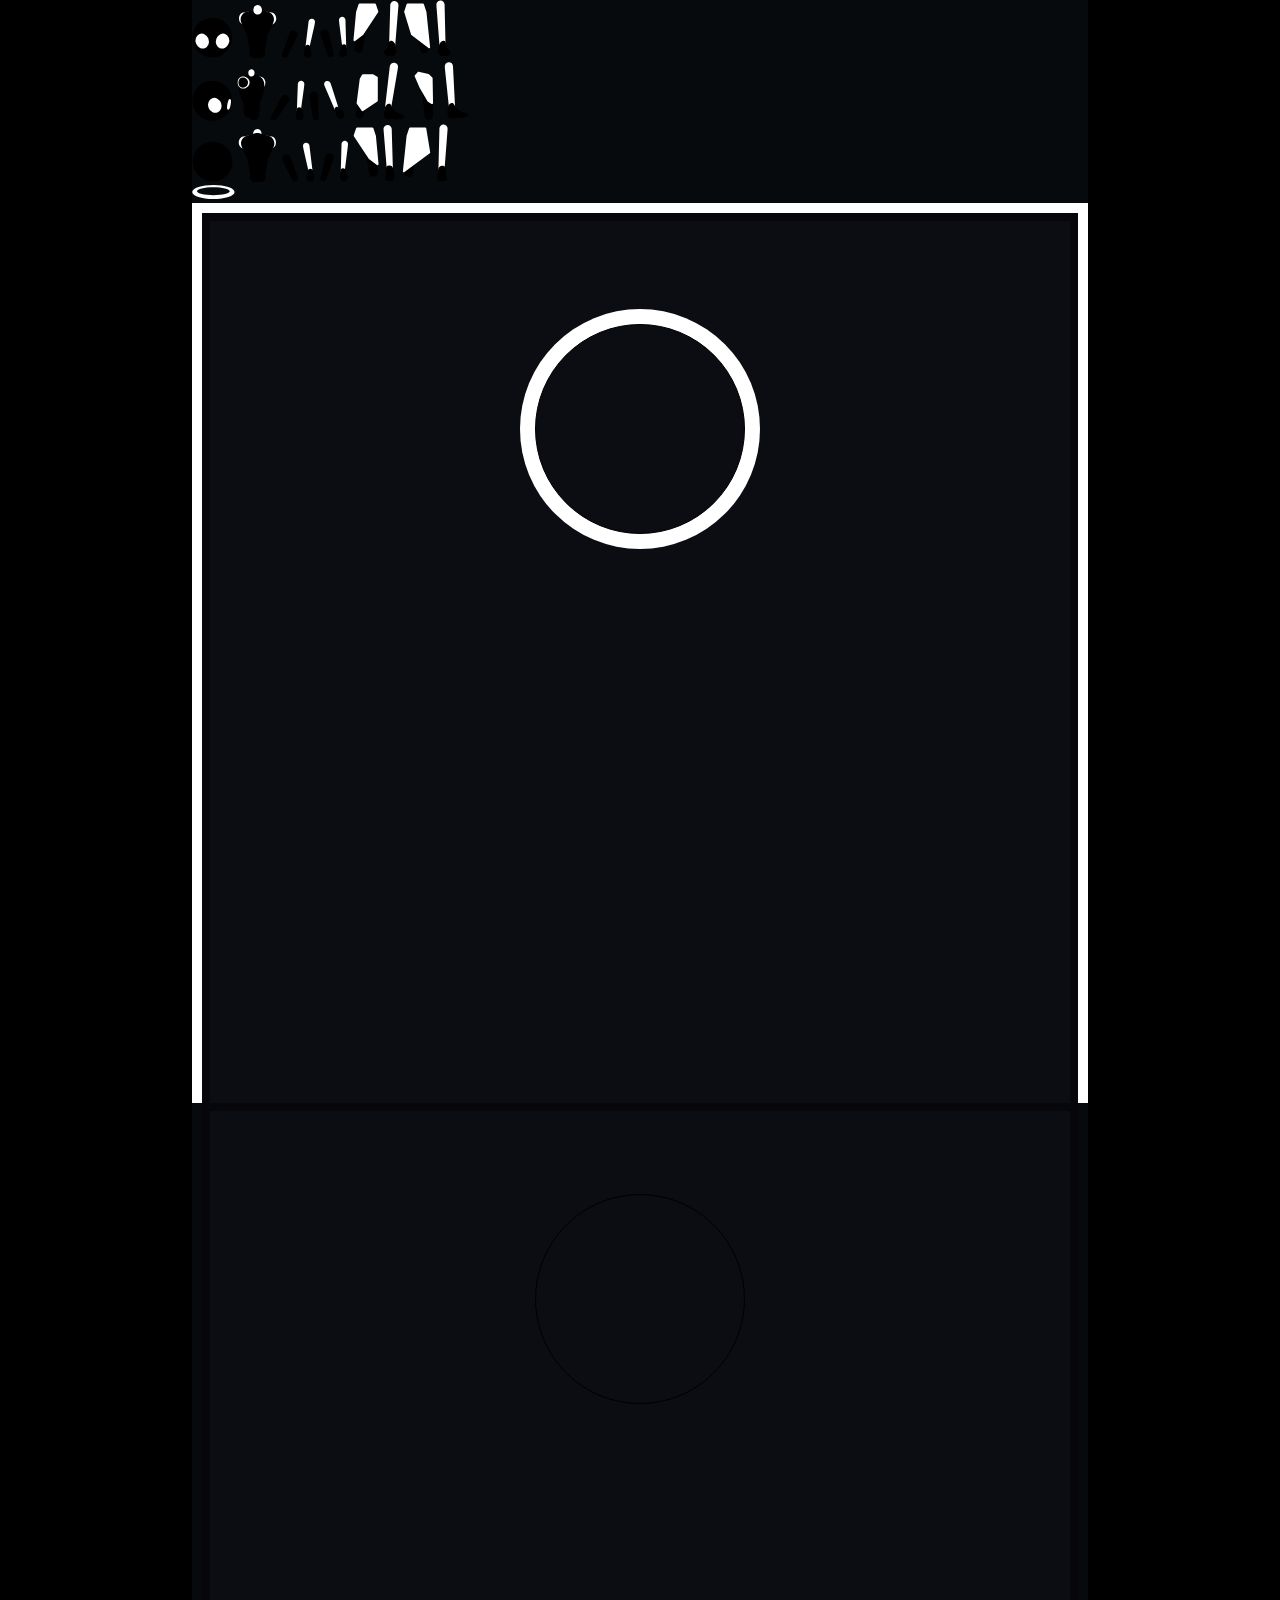
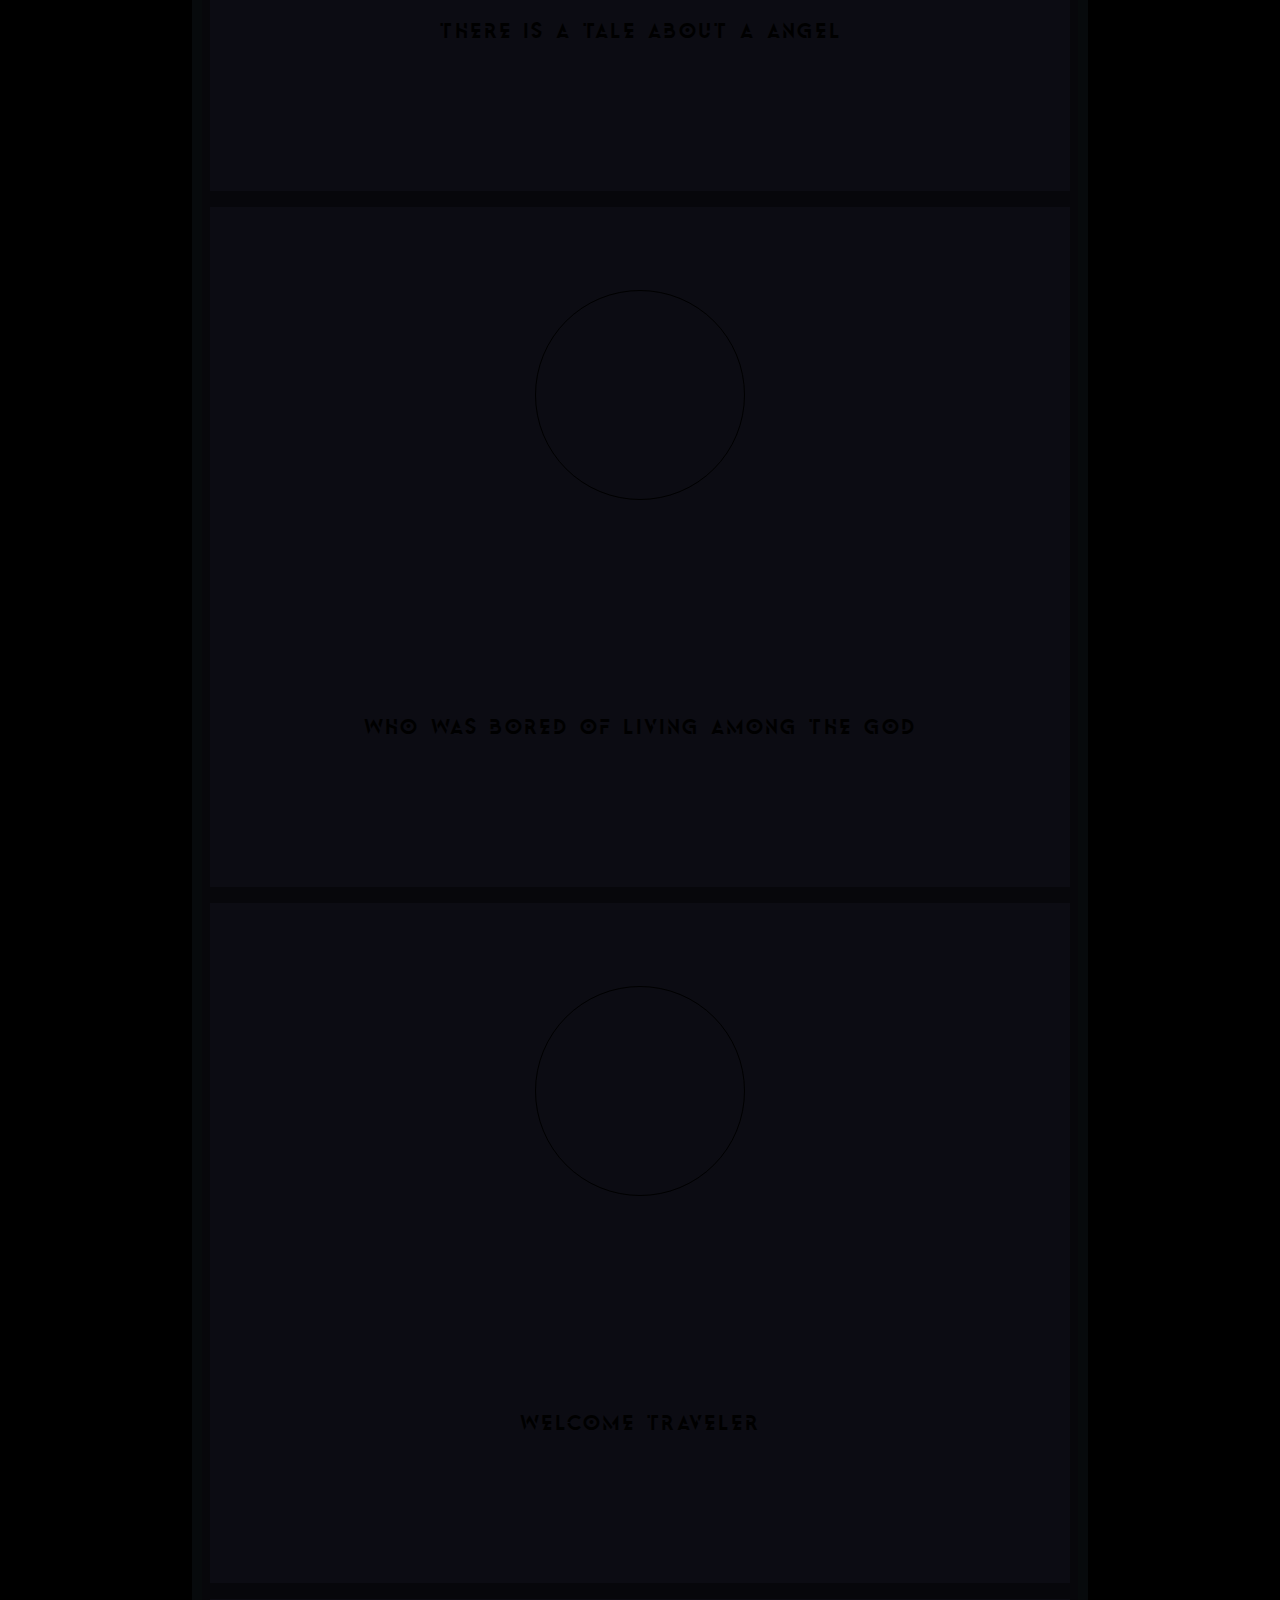
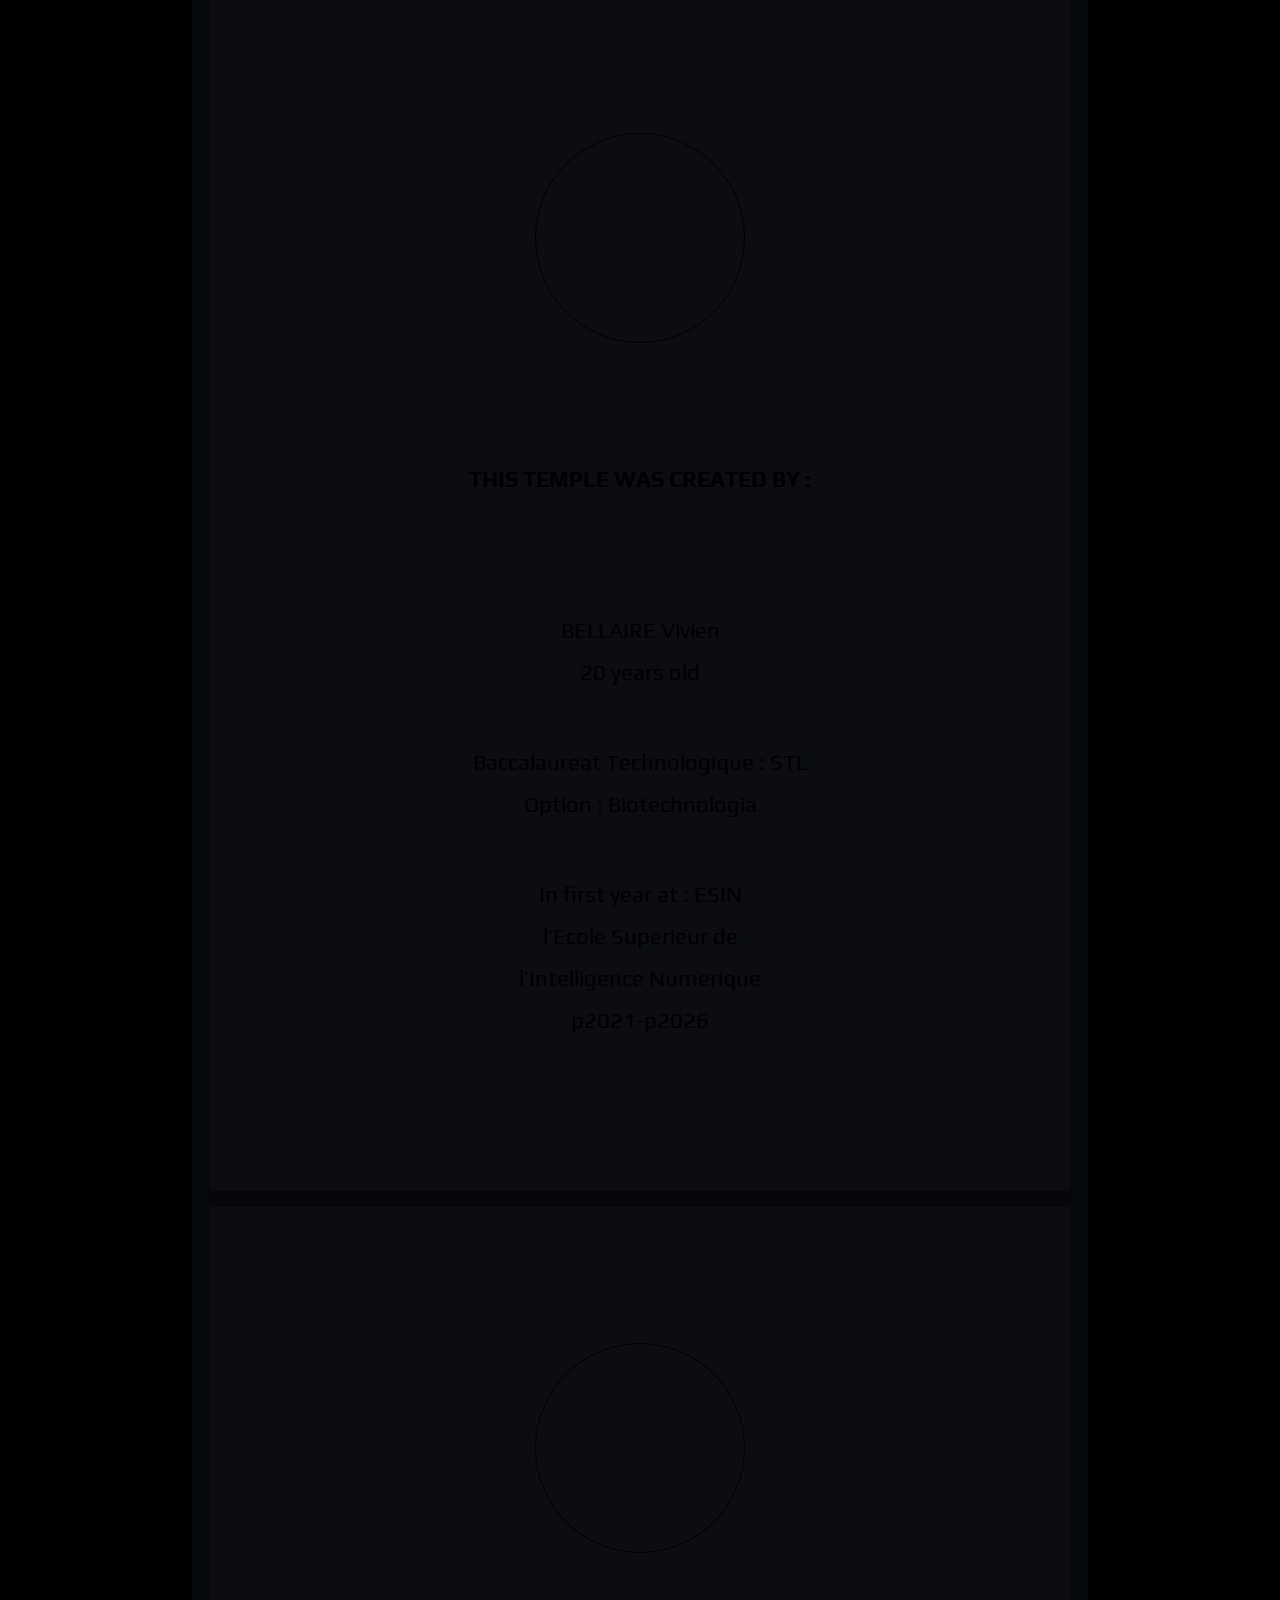
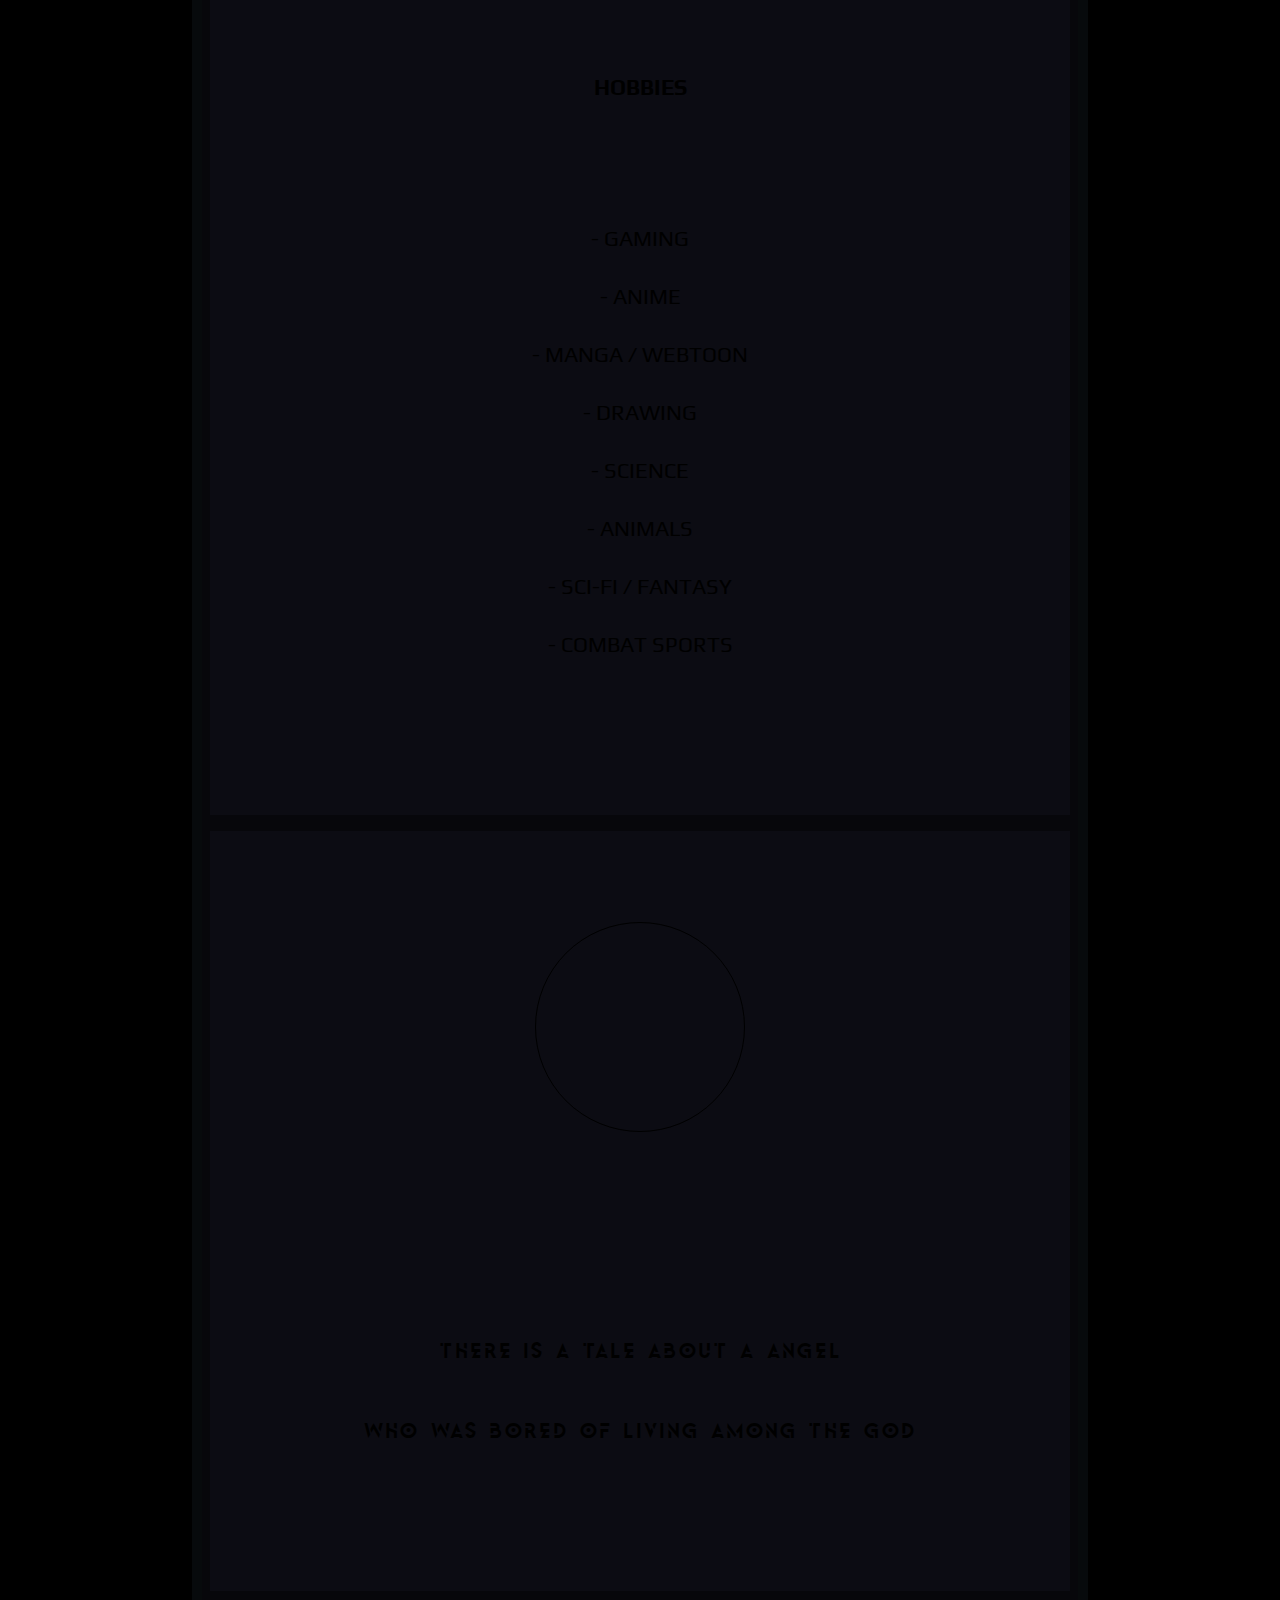
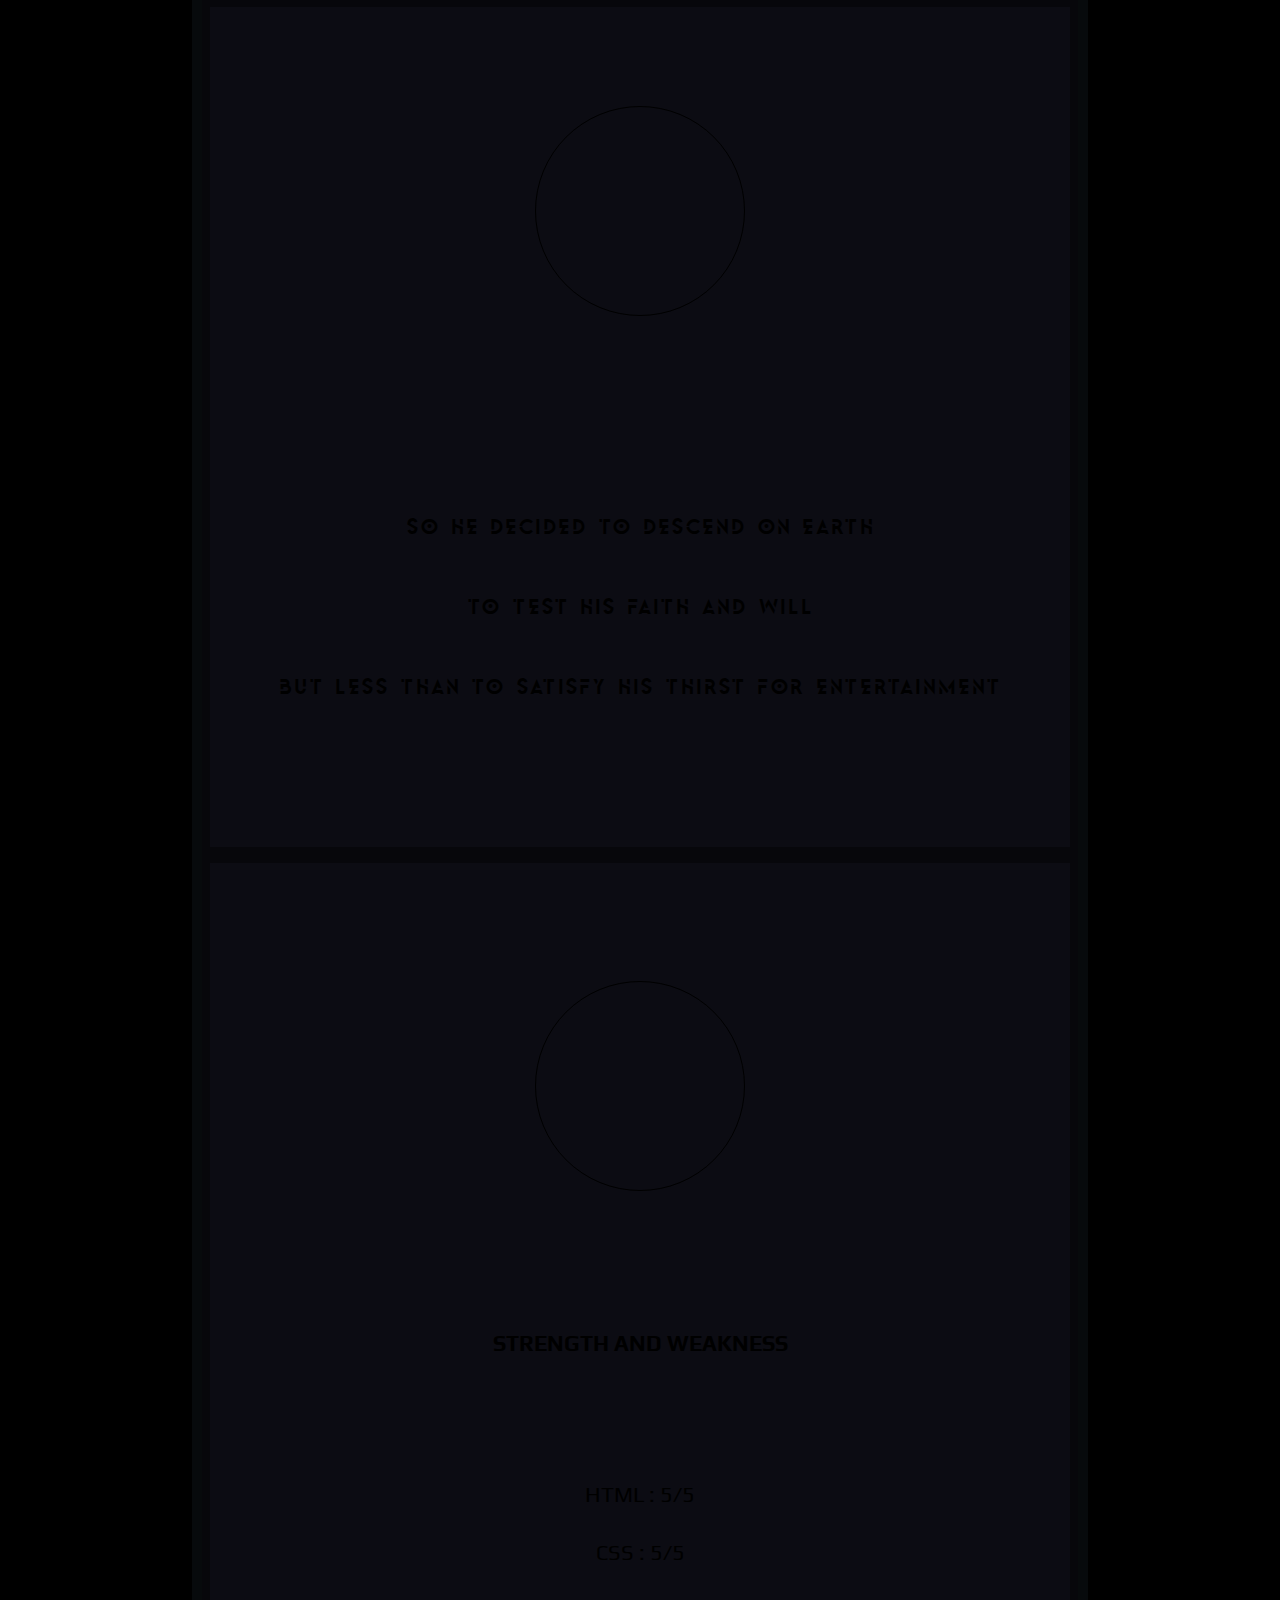
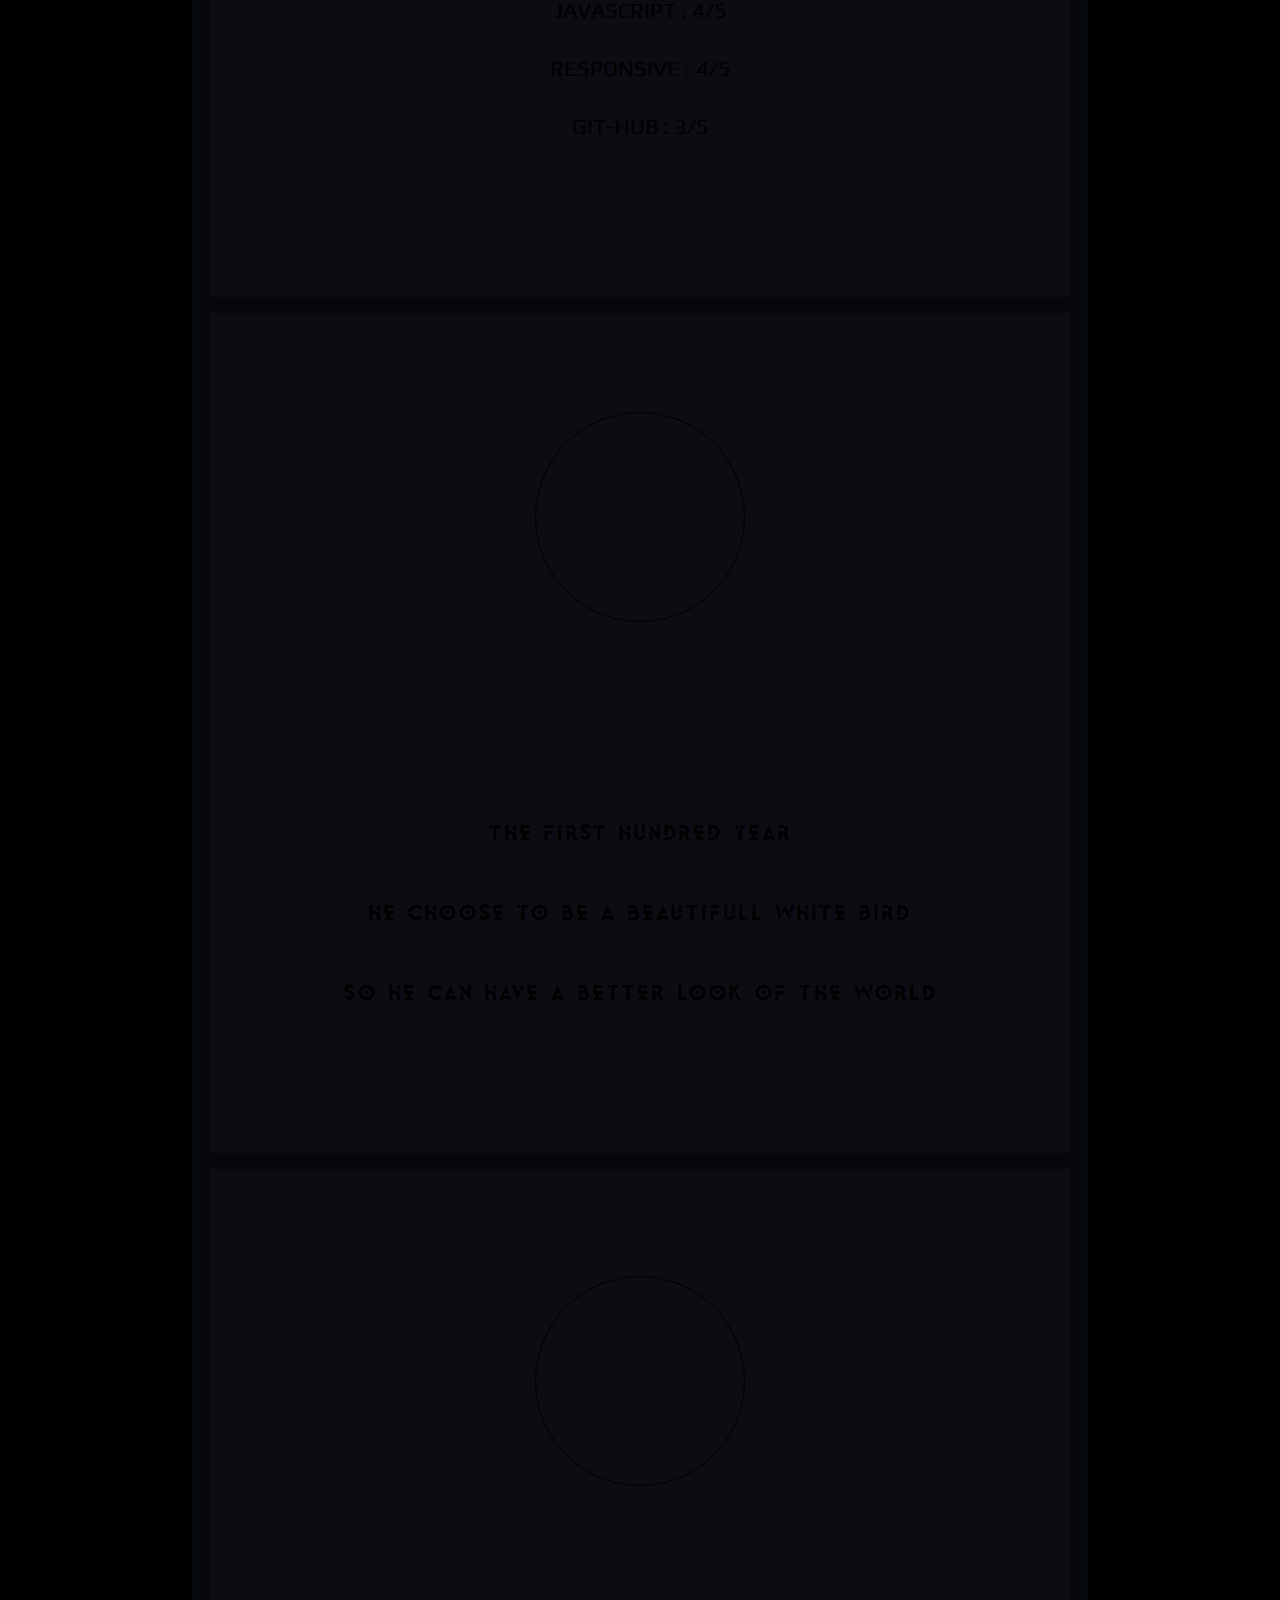
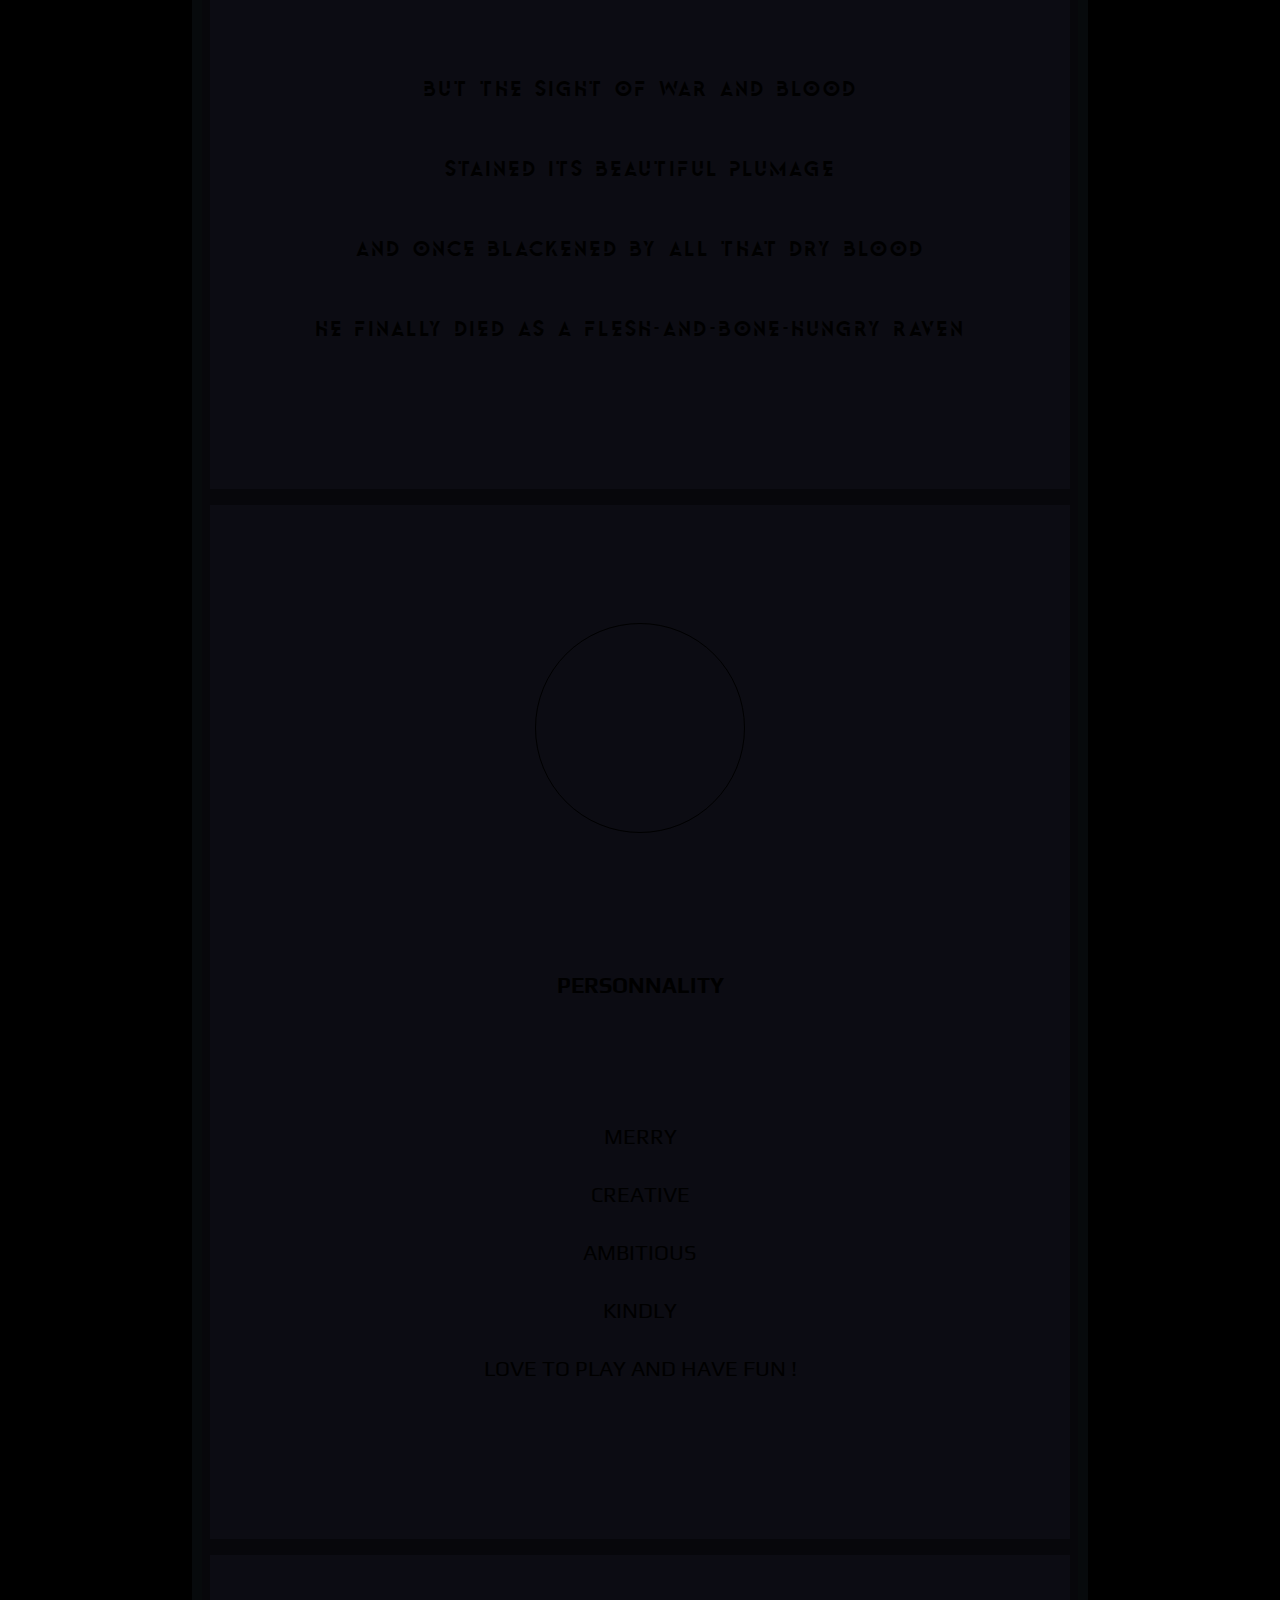
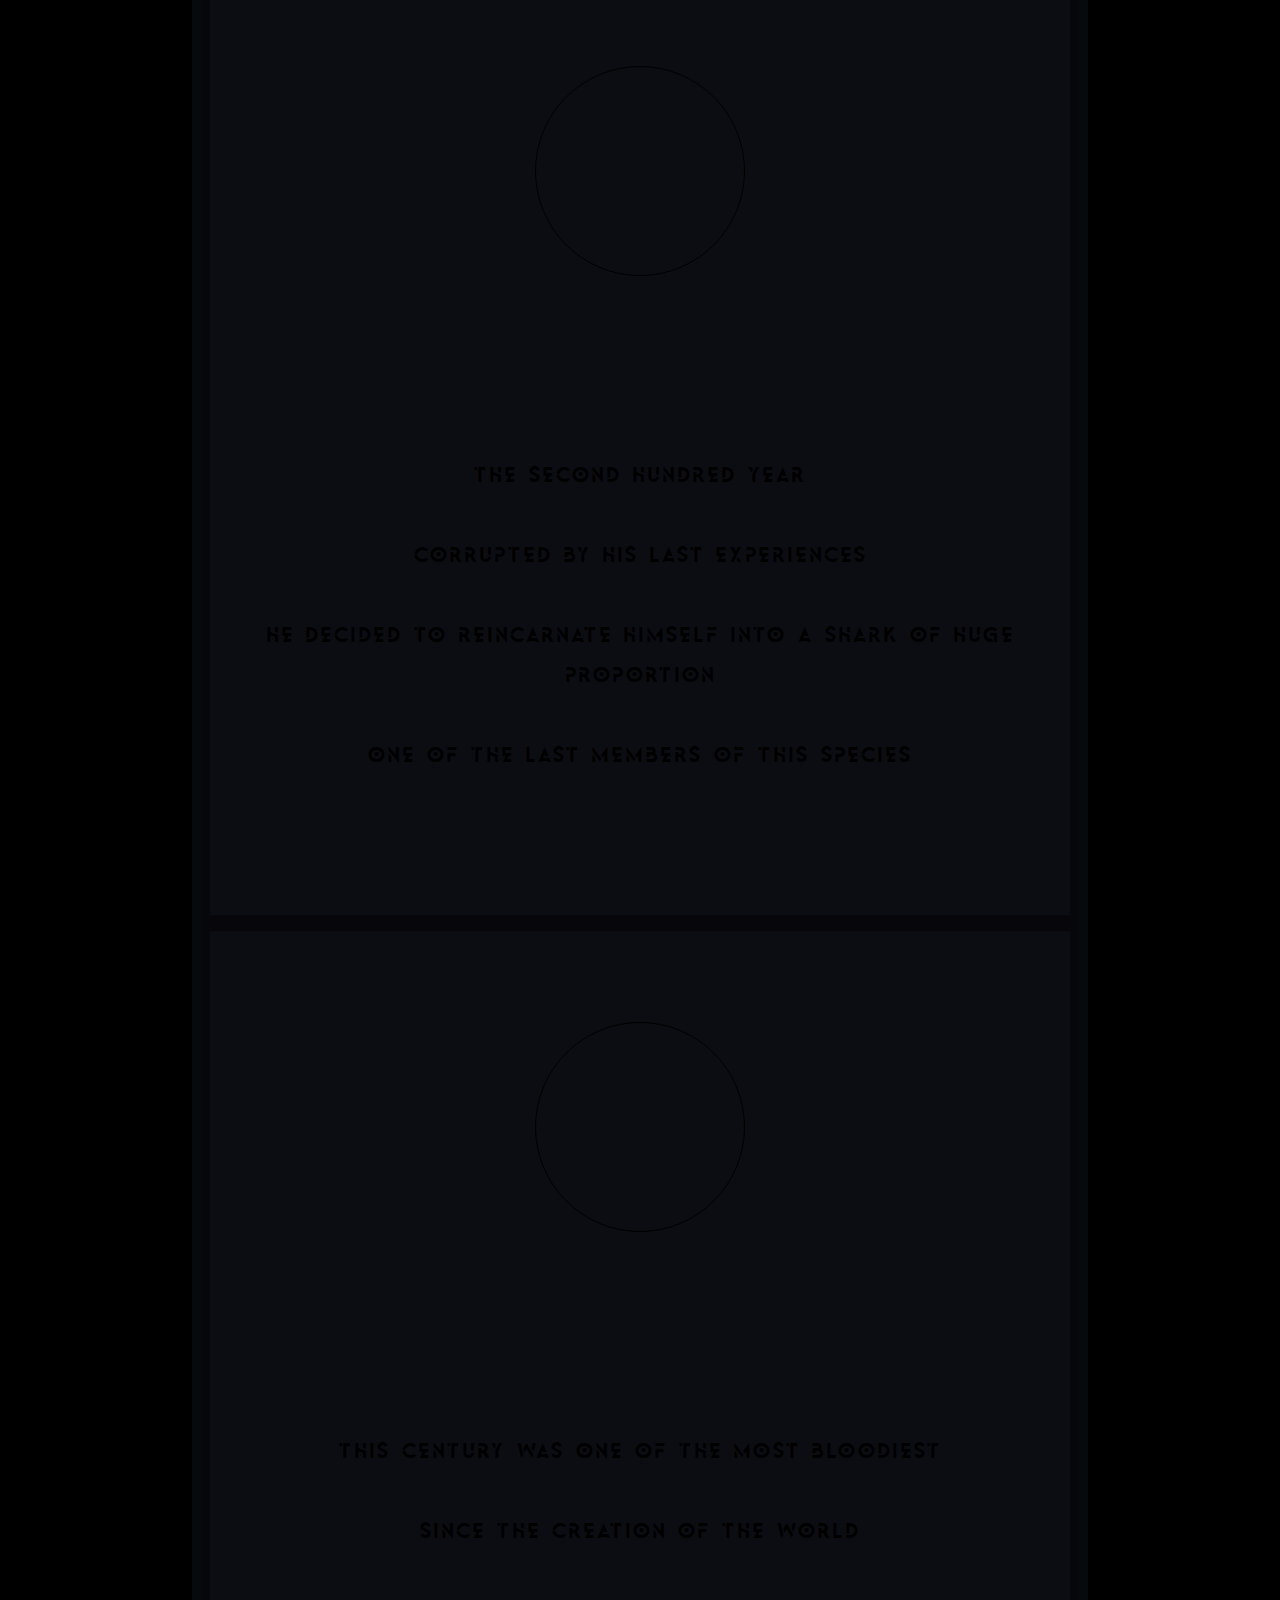
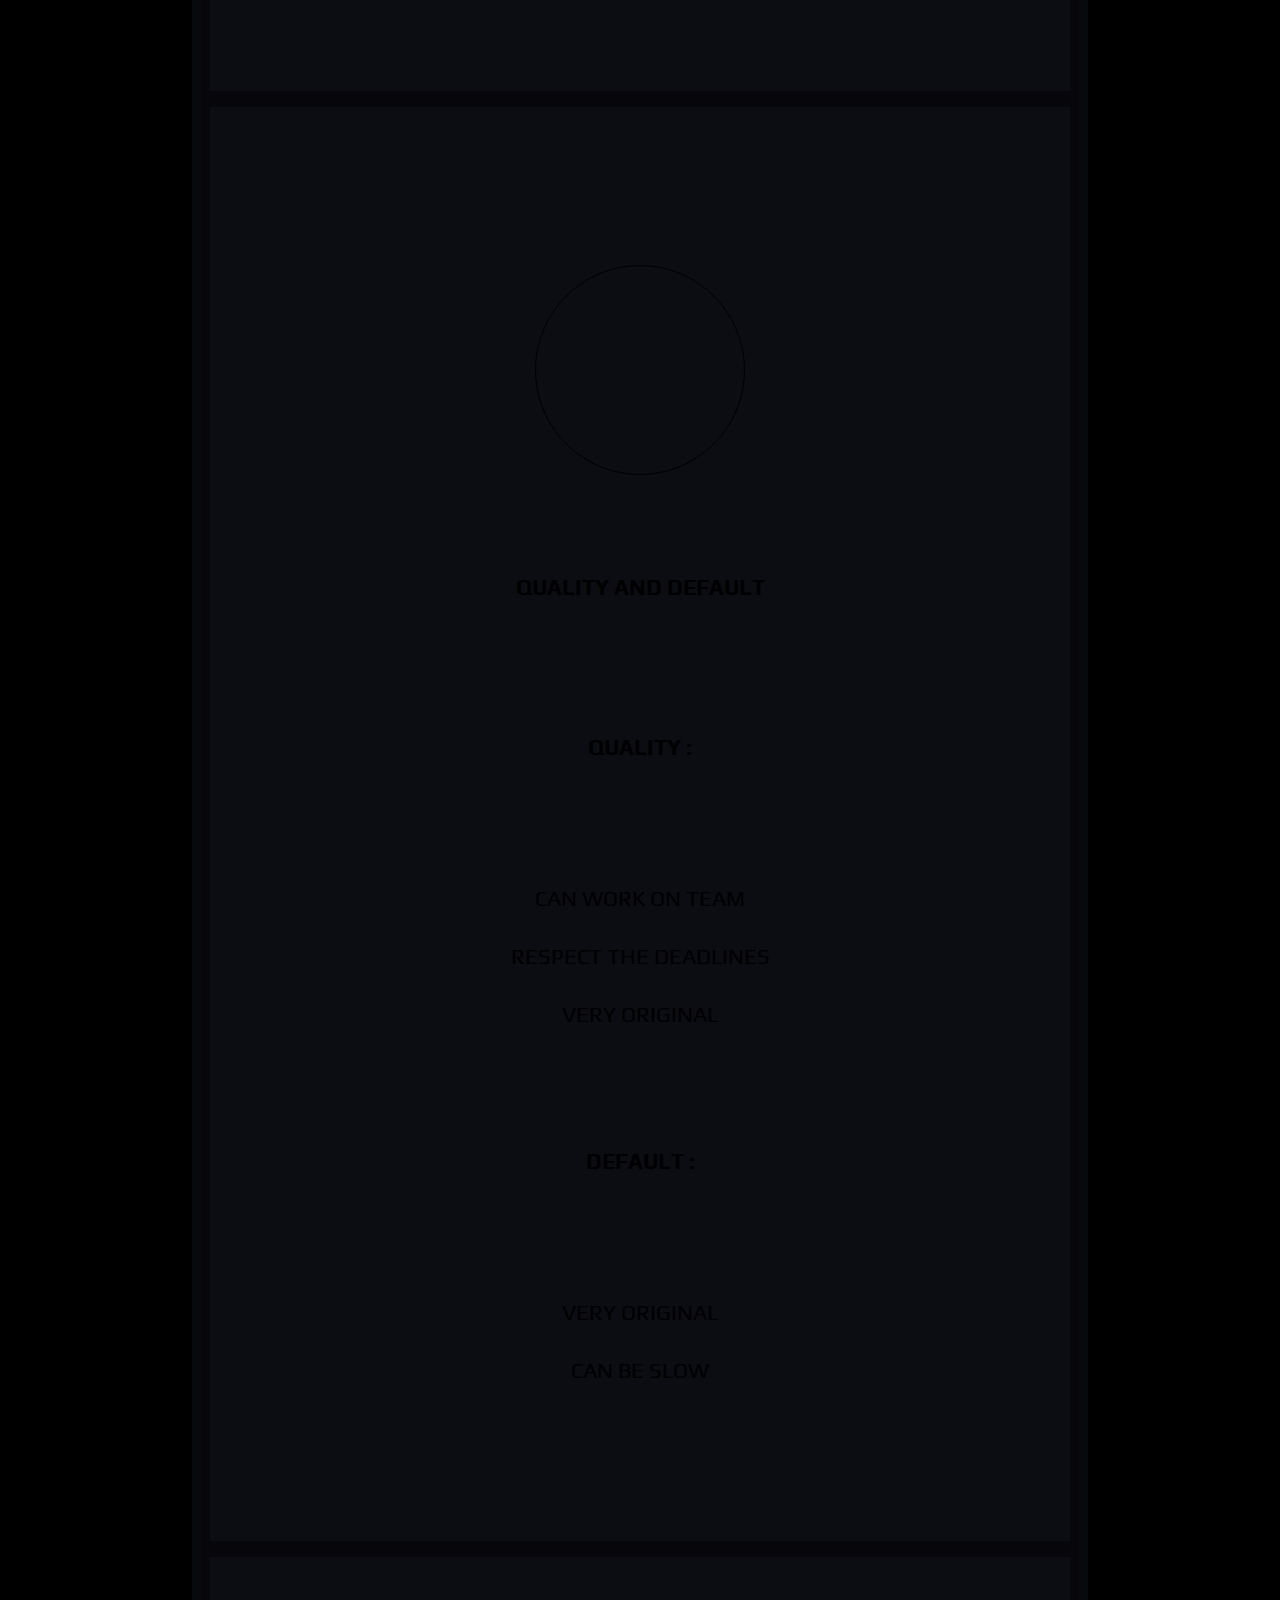
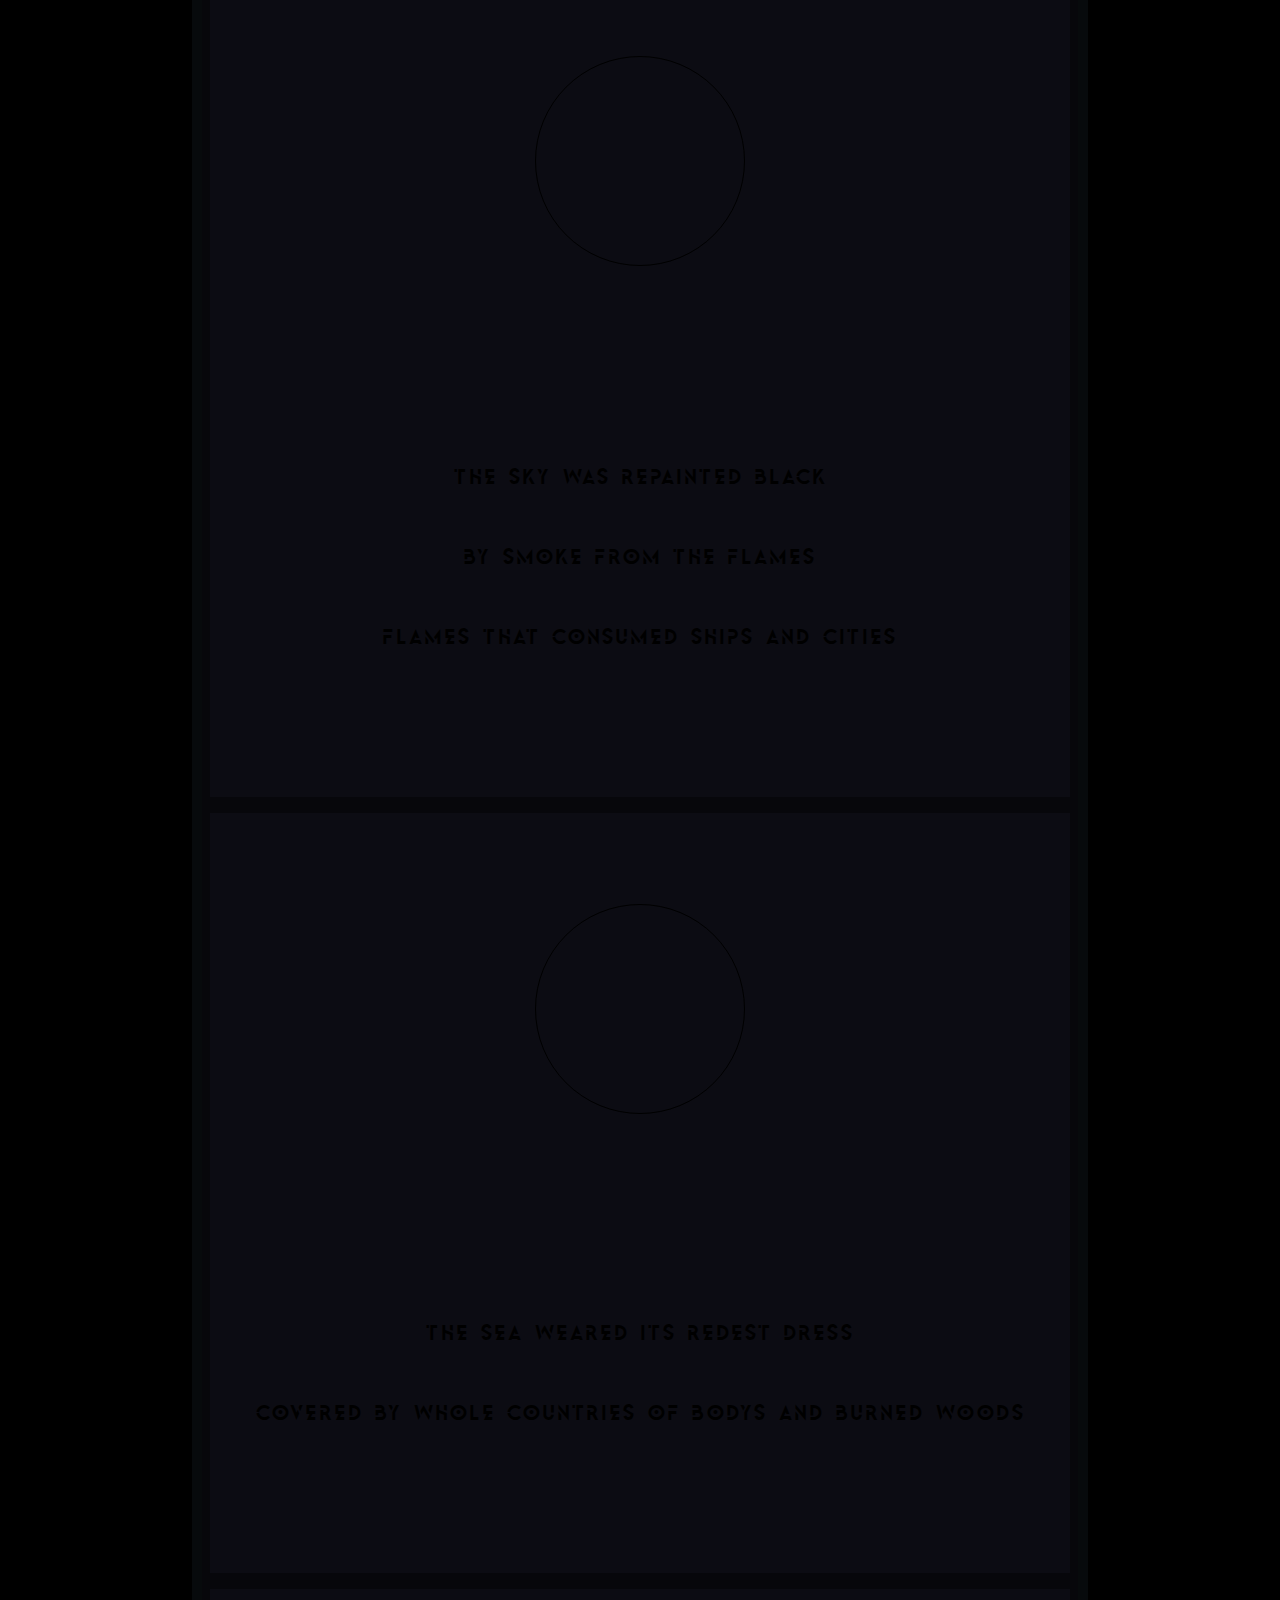
==== commit 2d088d62: "Main.js >Improve the style" ====
--- a/index.html
+++ b/index.html
@@ -113,7 +113,7 @@
                     </div>
                 </div>
                 <!-- floor-tile2 -->
-                <div class="floor-tile floor-tile2">
+                <div class="floor-tile floor-tile2 tales-floor-tile">
                     <div class="floor-light">
                         <div class="tile">
                             <div class="circle-light floor-light-active">
@@ -124,7 +124,7 @@
                     </div>
                 </div>
                 <!-- floor-tile3 -->
-                <div class="floor-tile floor-tile3">
+                <div class="floor-tile floor-tile3 tales-floor-tile">
                     <div class="floor-light">
                         <div class="tile">
                             <div class="circle-light">
@@ -201,7 +201,7 @@
                     </div>
                 </div>
                 <!-- floor-tile7 -->
-                <div class="floor-tile floor-tile7">
+                <div class="floor-tile floor-tile7 tales-floor-tile">
                     <div class="floor-light">
                         <div class="tile">
                             <div class="circle-light">
@@ -213,7 +213,7 @@
                     </div>
                 </div>
                 <!-- floor-tile8 -->
-                <div class="floor-tile floor-tile8">
+                <div class="floor-tile floor-tile8 tales-floor-tile">
                     <div class="floor-light">
                         <div class="tile">
                             <div class="circle-light">
@@ -243,27 +243,12 @@
                                 <li class="text">RESPONSIVE : 4/5</li>
                                 <br>
                                 <li class="text">GIT-HUB : 3/5</li>
-                                <br>
-                                <br>
-                                <br>
-                                <br>
-                            </ul>
-                            <ul>
-                                <li class="text">PHP : 0/5</li>
-                                <br>
-                                <li class="text">RUBY : 0/5</li>
-                                <br>
-                                <li class="text">PYTHON : 0/5</li>
-                                <br>
-                                <li class="text">C+/C++ : 0/5</li>
-                                <br>
-                                <li class="text">JAVA : 0/5</li>
                             </ul>
                         </div>
                     </div>
                 </div>
                 <!-- floor-tile10 -->
-                <div class="floor-tile floor-tile10">
+                <div class="floor-tile floor-tile10 tales-floor-tile">
                     <div class="floor-light">
                         <div class="tile">
                             <div class="circle-light">
@@ -276,7 +261,7 @@
                     </div>
                 </div>
                 <!-- floor-tile11 -->
-                <div class="floor-tile floor-tile11">
+                <div class="floor-tile floor-tile11 tales-floor-tile">
                     <div class="floor-light">
                         <div class="tile">
                             <div class="circle-light">
@@ -312,7 +297,7 @@
                     </div>
                 </div>
                 <!-- floor-tile13 -->
-                <div class="floor-tile floor-tile13">
+                <div class="floor-tile floor-tile13 tales-floor-tile">
                     <div class="floor-light">
                         <div class="tile">
                             <div class="circle-light">
@@ -326,7 +311,7 @@
                     </div>
                 </div>
                 <!-- floor-tile14 -->
-                <div class="floor-tile floor-tile14">
+                <div class="floor-tile floor-tile14 tales-floor-tile">
                     <div class="floor-light">
                         <div class="tile">
                             <div class="circle-light">
@@ -369,7 +354,7 @@
                     </div>
                 </div>
                 <!-- floor-tile16 -->
-                <div class="floor-tile floor-tile16">
+                <div class="floor-tile floor-tile16 tales-floor-tile">
                     <div class="floor-light">
                         <div class="tile">
                             <div class="circle-light">
@@ -382,7 +367,7 @@
                     </div>
                 </div>
                 <!-- floor-tile17 -->
-                <div class="floor-tile floor-tile17">
+                <div class="floor-tile floor-tile17 tales-floor-tile">
                     <div class="floor-light">
                         <div class="tile">
                             <div class="circle-light">
@@ -394,7 +379,7 @@
                     </div>
                 </div>
                 <!-- floor-tile18 -->
-                <div class="floor-tile floor-tile18">
+                <div class="floor-tile floor-tile18 tales-floor-tile">
                     <div class="floor-light">
                         <div class="tile">
                             <div class="circle-light">
@@ -406,7 +391,7 @@
                     </div>
                 </div>
                 <!-- floor-tile19 -->
-                <div class="floor-tile floor-tile19">
+                <div class="floor-tile floor-tile19 tales-floor-tile">
                     <div class="floor-light">
                         <div class="tile">
                             <div class="circle-light">
@@ -417,7 +402,7 @@
                     </div>
                 </div>
                 <!-- floor-tile20 -->
-                <div class="floor-tile floor-tile20">
+                <div class="floor-tile floor-tile20 tales-floor-tile">
                     <div class="floor-light">
                         <div class="tile">
                             <div class="circle-light">
@@ -458,10 +443,10 @@
                     </div>
                 </div>
                 <!-- floor-tile22 -->
-                <div class="floor-tile floor-tile22">
-                    <div class="floor-light">
-                        <div class="tile">
-                            <div class="circle-light">
+                <div class="floor-tile floor-tile22 tales-floor-tile">
+                    <div class="floor-light">
+                        <div class="tile">
+                            <div class="circle-light tales-floor-tile">
                                 <div class="circle-tile"></div>
                             </div>
                             <p class="tale">THE SOUL OF MEN WERE MARKED BY A INDESCRIBABLE FEAR</p>
@@ -470,7 +455,7 @@
                     </div>
                 </div>
                 <!-- floor-tile23 -->
-                <div class="floor-tile floor-tile23">
+                <div class="floor-tile floor-tile23 tales-floor-tile">
                     <div class="floor-light">
                         <div class="tile">
                             <div class="circle-light">
@@ -483,18 +468,7 @@
                     </div>
                 </div>
                 <!-- floor-tile24 -->
-                <div class="floor-tile floor-tile24">
-                    <div class="floor-light">
-                        <div class="tile">
-                            <div class="circle-light">
-                                <div class="circle-tile"></div>
-                            </div>
-                            <p class="title">SKILLS</p>
-                        </div>
-                    </div>
-                </div>
-                <!-- floor-tile25 -->
-                <div class="floor-tile floor-tile25">
+                <div class="floor-tile floor-tile24 tales-floor-tile">
                     <div class="floor-light">
                         <div class="tile">
                             <div class="circle-light">
@@ -505,8 +479,8 @@
                         </div>
                     </div>
                 </div>
-                <!-- floor-tile26 -->
-                <div class="floor-tile floor-tile26">
+                <!-- floor-tile25 -->
+                <div class="floor-tile floor-tile25 tales-floor-tile">
                     <div class="floor-light">
                         <div class="tile">
                             <div class="circle-light">
@@ -517,8 +491,8 @@
                         </div>
                     </div>
                 </div>
-                <!-- floor-tile28 -->
-                <div class="floor-tile floor-tile28">
+                <!-- floor-tile26 -->
+                <div class="floor-tile floor-tile26 tales-floor-tile" >
                     <div class="floor-light">
                         <div class="tile">
                             <div class="circle-light">
@@ -531,8 +505,8 @@
                         </div>
                     </div>
                 </div>
-                <!-- floor-tile30 -->
-                <div class="floor-tile floor-tile30">
+                <!-- floor-tile27 -->
+                <div class="floor-tile floor-tile27 tales-floor-tile">
                     <div class="floor-light">
                         <div class="tile">
                             <div class="circle-light">
@@ -543,8 +517,8 @@
                         </div>
                     </div>
                 </div>
-                <!-- floor-tile32 -->
-                <div class="floor-tile floor-tile32">
+                <!-- floor-tile28 -->
+                <div class="floor-tile floor-tile28 tales-floor-tile">
                     <div class="floor-light">
                         <div class="tile">
                             <div class="circle-light">
@@ -556,8 +530,8 @@
                         </div>
                     </div>
                 </div>
-                <!-- floor-tile33 -->
-                <div class="floor-tile floor-tile33">
+                <!-- floor-tile29 -->
+                <div class="floor-tile floor-tile29">
                     <div class="floor-light">
                         <div class="tile">
                             <div class="circle-light">
--- a/sources/css/main.css
+++ b/sources/css/main.css
@@ -1,48 +1,160 @@
+@import url('https://fonts.googleapis.com/css2?family=Play:wght@400;700&display=swap');
+
+
 body
 {
     margin: 0%;
+    background-color: #000000;
 }
 /* container */
 .darkness
 {
     width: 100%;
-    height: 2000px;
     background-color: #000000;  
 }
 /* main-path */
 .darkness .pathway
 {
     margin: auto;
-    width: 60%;
+    width: 70%;
     /* background-color: #080b0b; */
-    background-color: #a0fffc;  
-}
-/* floor-tiles */
-.darkness .pathway .floor-tiles
-{
-
+    background-color: rgb(7, 10, 12);  
 }
 /* floor-light */
 .darkness .pathway .floor-tiles .floor-light
 {
     width: 100%;
-    height: 500px;
+    /* height: 500px; */
     padding: 0px 10px;
-    background-color: rgb(255, 0, 0);     
+    /* background-color: rgb(23, 23, 23);      */
+}
+/* tile */
+.darkness .pathway .tales-floor-tile
+{
+    /* display: none; */
 }
 /* tile */
 .darkness .pathway .floor-tiles .floor-light .tile
 {
-    /* width: 90%; */
-    height: 500px;
-    background-color: rgb(18, 18, 23);
-    border: 8px solid #000009;
+    position: relative;
+    width: 100%;
+    /* height: 100%; */
+    background-color: rgb(12, 12, 19);
+    border: 8px solid #07070b;
+    text-align: center;
+    padding-top: 460px;
+    padding-bottom: 140px;
 }
-
+/* circle-light */
+.darkness .pathway .floor-tiles .floor-light .tile .circle-light
+{
+    position: absolute;
+    left: calc(50% - 120px);
+    top: 10%;
+    width: 240px;
+    height: 240px;
+    border-radius: 50%;
+    /* background-color: rgb(8, 11, 13); */
+    /* border: 3px solid #ff0000; */
+        
+}
+/* circle-tile */
+.darkness .pathway .floor-tiles .floor-light .tile .circle-light .circle-tile
+{
+    position: absolute;
+    left: calc(50% - 105px);
+    top: calc(50% - 105px);
+    width: 210px;
+    height: 210px;
+    border-radius: 50%;
+    background-color: rgb(12, 12, 19);
+    border: 1px solid #000000;  
+}
+/* title */
+.darkness .pathway .floor-tiles .floor-light .tile .title
+{
+    font-family: 'Play','warzone','metalord';
+    font-size: 22px;
+    font-weight: bold;
+    /* color: rgb(5, 8, 9); */
+    padding: 0px 20px 120px 20px;
+    line-height: 40px;
+}
 /* text */
-.darkness .pathway .floor-tiles .floor-light .tile p 
+.darkness .pathway .floor-tiles .floor-light .tile .text 
+{
+    font-family: 'Play','warzone','metalord';
+    font-size: 22px;
+    /* color: rgb(5, 8, 9); */
+    padding: 0px 20px 20px 20px;
+    
+}
+/* tale */
+.darkness .pathway .floor-tiles .floor-light .tile .tale 
 {
     font-family: 'warzone','android','metalord';
-    font-size: 20px;
-    color: rgb(255, 255, 255);
+    font-size: 18px;
+    line-height: 40px;
+    letter-spacing: 2px;
+    /* color: rgb(5, 8, 9); */
+
+    padding: 40px 20px 0px 20px;
 }
+/* floor-tile1 */
+.darkness .pathway .floor-tile1 .floor-light .tile
+{
+    top: 10px;
+    height: 900px;
+}
+/* floor-tile11
+.darkness .pathway .floor-tile11 .floor-light .tile .tale
+{
+    color: rgb(255, 0, 0);
+} */
+/* floor-tile33 */
+.darkness .pathway .floor-tile33 .floor-light .tile
+{
+    bottom: 10px;
+}
+/* --------------transition------------------ */
+/* floor-lights-activated */
+.floor-lights-activated
+{
+    background-color: rgb(255, 255, 255);
+    transition-property: background-color;
+    transition-duration: 1000ms;
+    transition-delay: 200ms;
+    transition-timing-function: ease-in-out; 
+}
+/* circle-lights-activated */
+.circle-lights-activated
+{
+    background-color: rgb(255, 255, 255);
+    transition-property: background-color;
+    transition-duration: 600ms;
+    transition-timing-function: ease-in-out;     
+}
+/* titles-activated */
+.titles-activated
+{
+    color: rgb(255, 255, 0);
+    transition-property: color;
+    transition-duration: 600ms;
+    transition-timing-function: ease-in-out;  
+}
+/* texts-activated */
+.texts-activated
+{
+    color: rgb(0, 234, 255);
+    transition-property: color;
+    transition-duration: 600ms;
+    transition-timing-function: ease-in-out;  
+}
+/* tales-activated */
+.tales-activated
+{
+    color: rgb(255, 0, 251);
+    transition-property: color;
+    transition-duration: 900ms;
+    transition-timing-function: ease-in-out; 
+}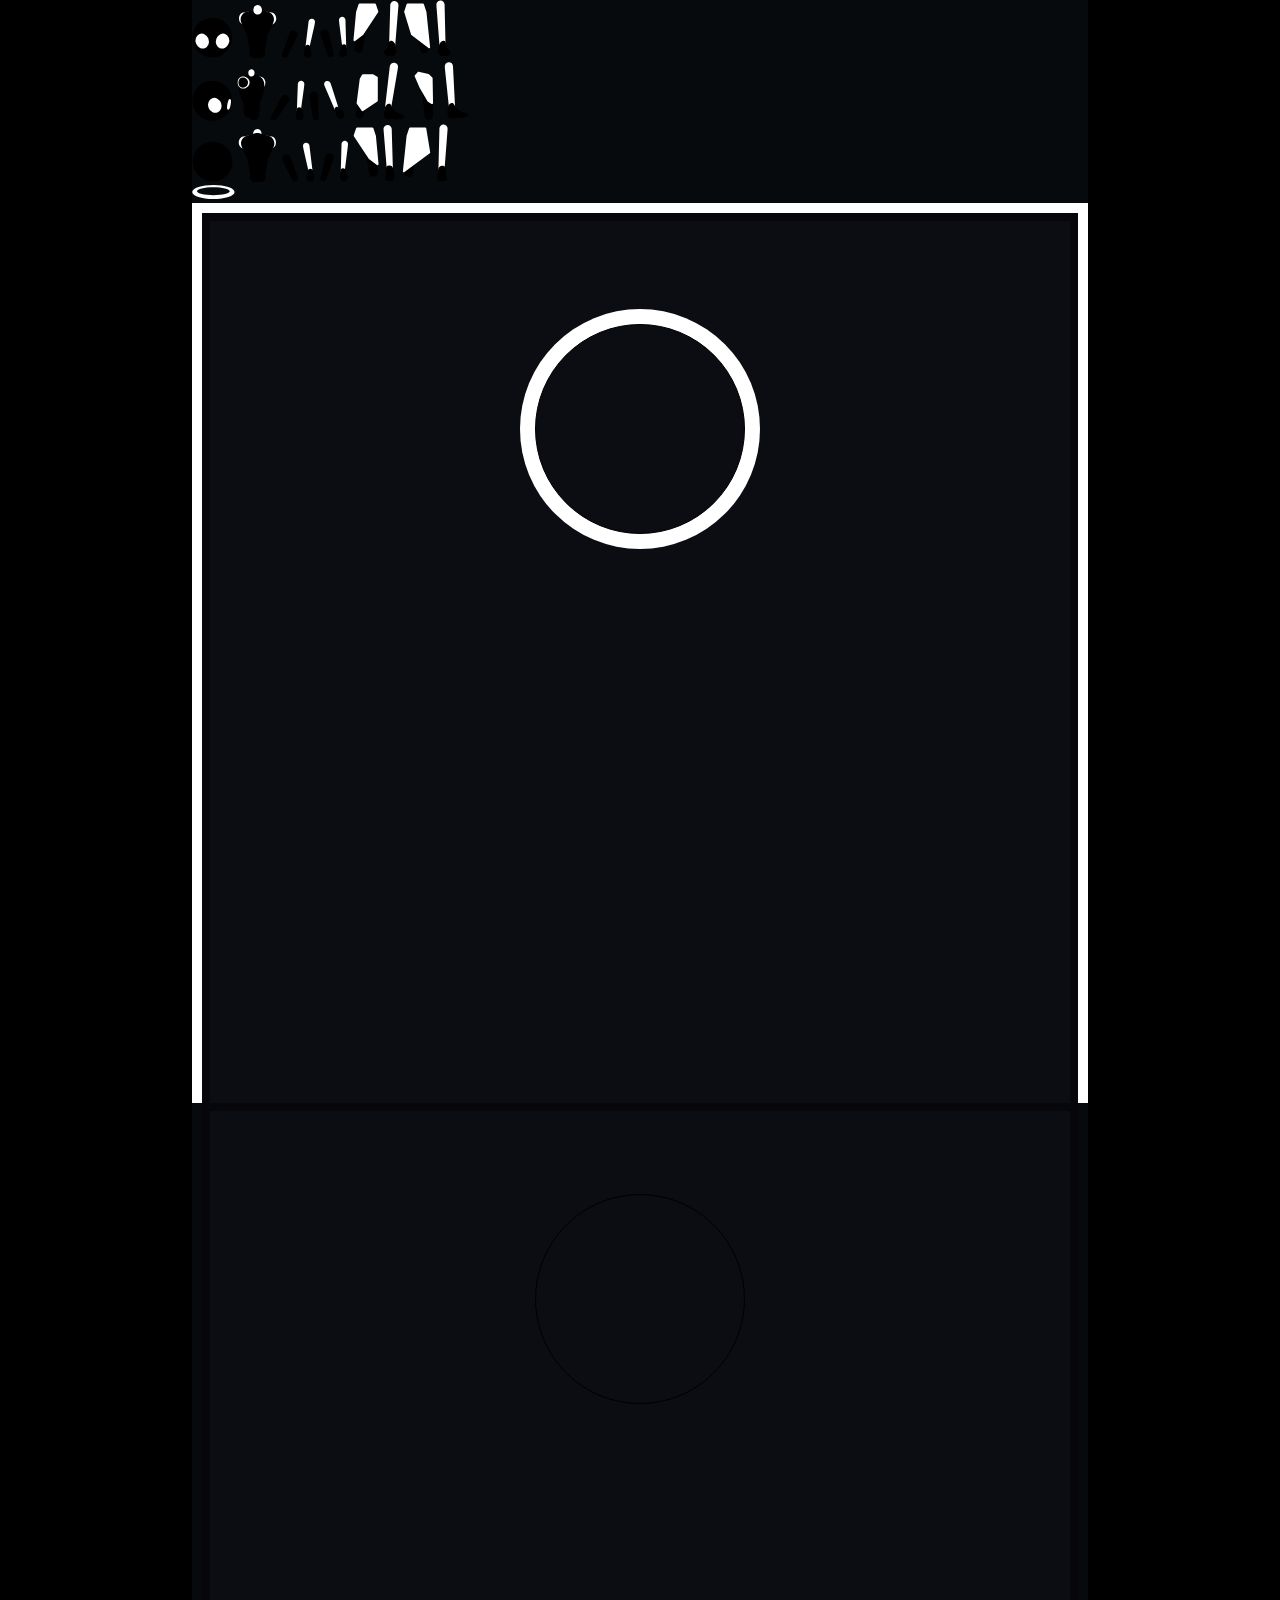
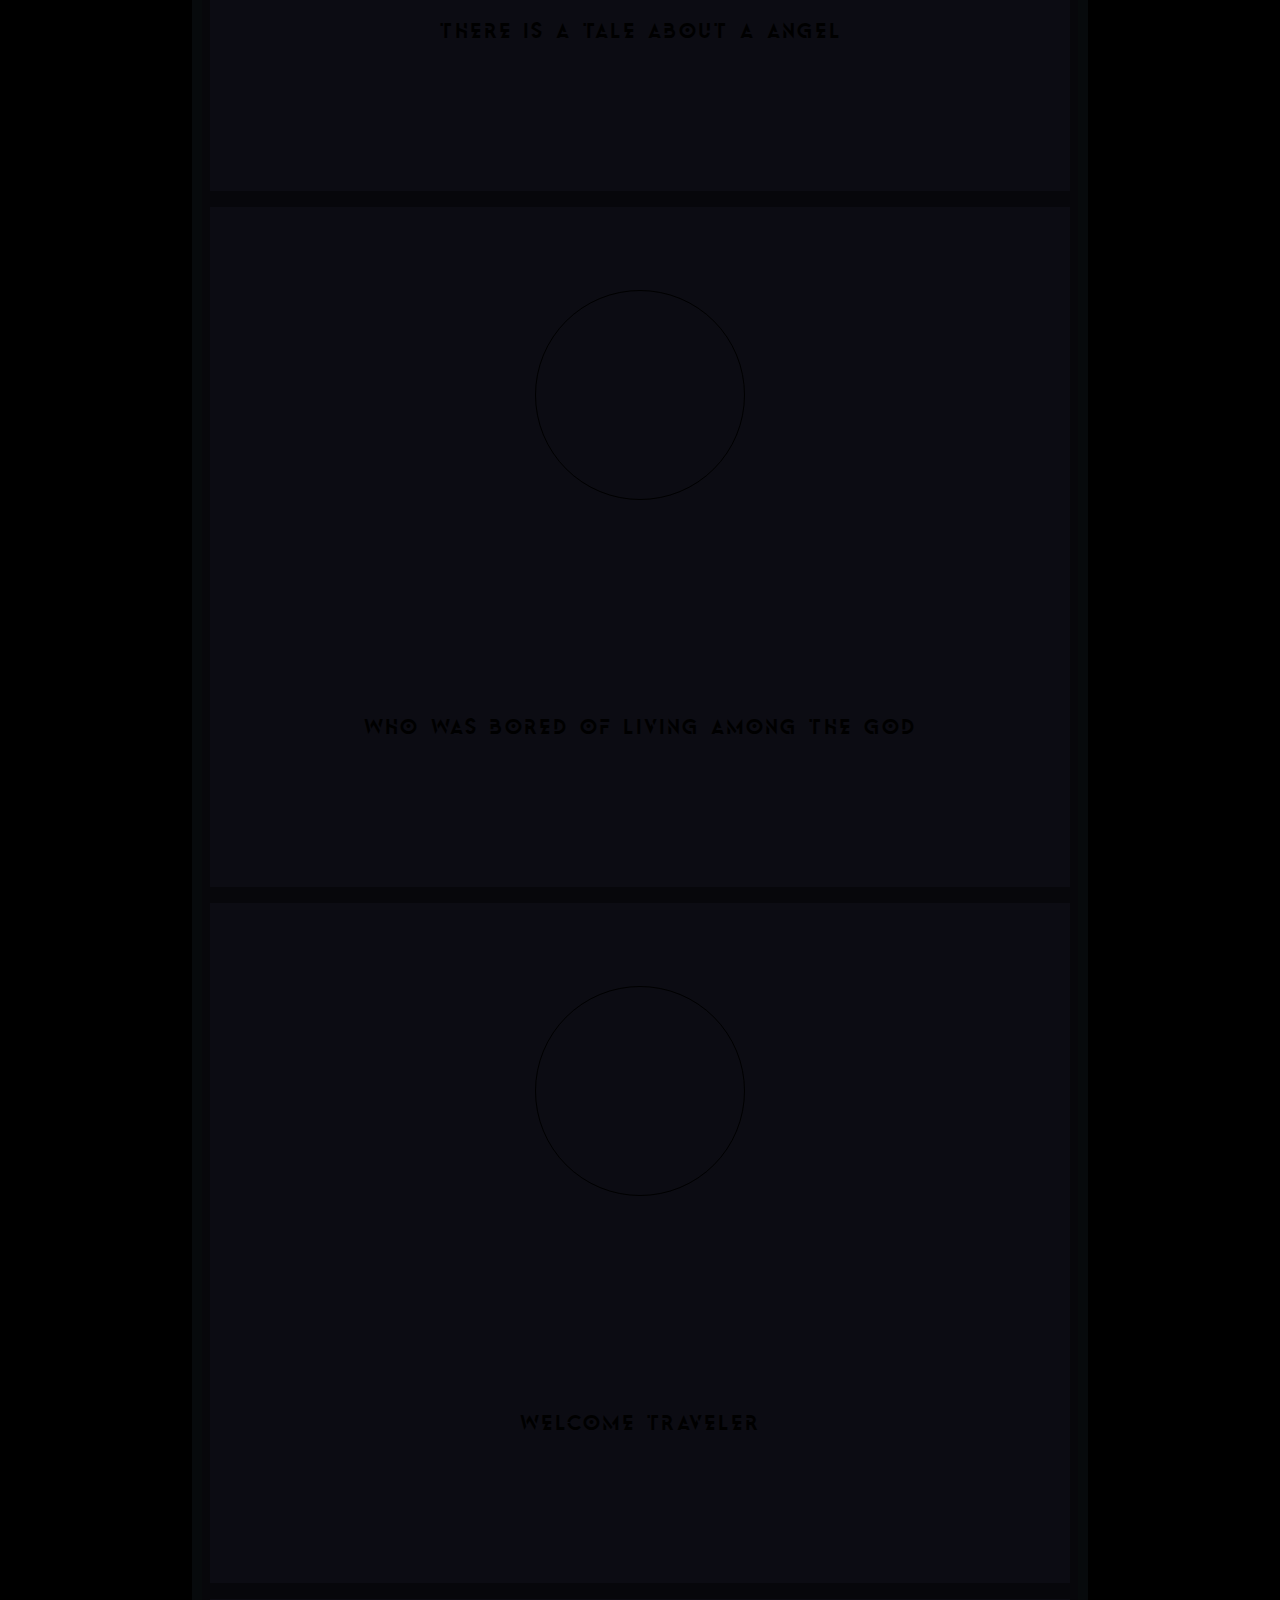
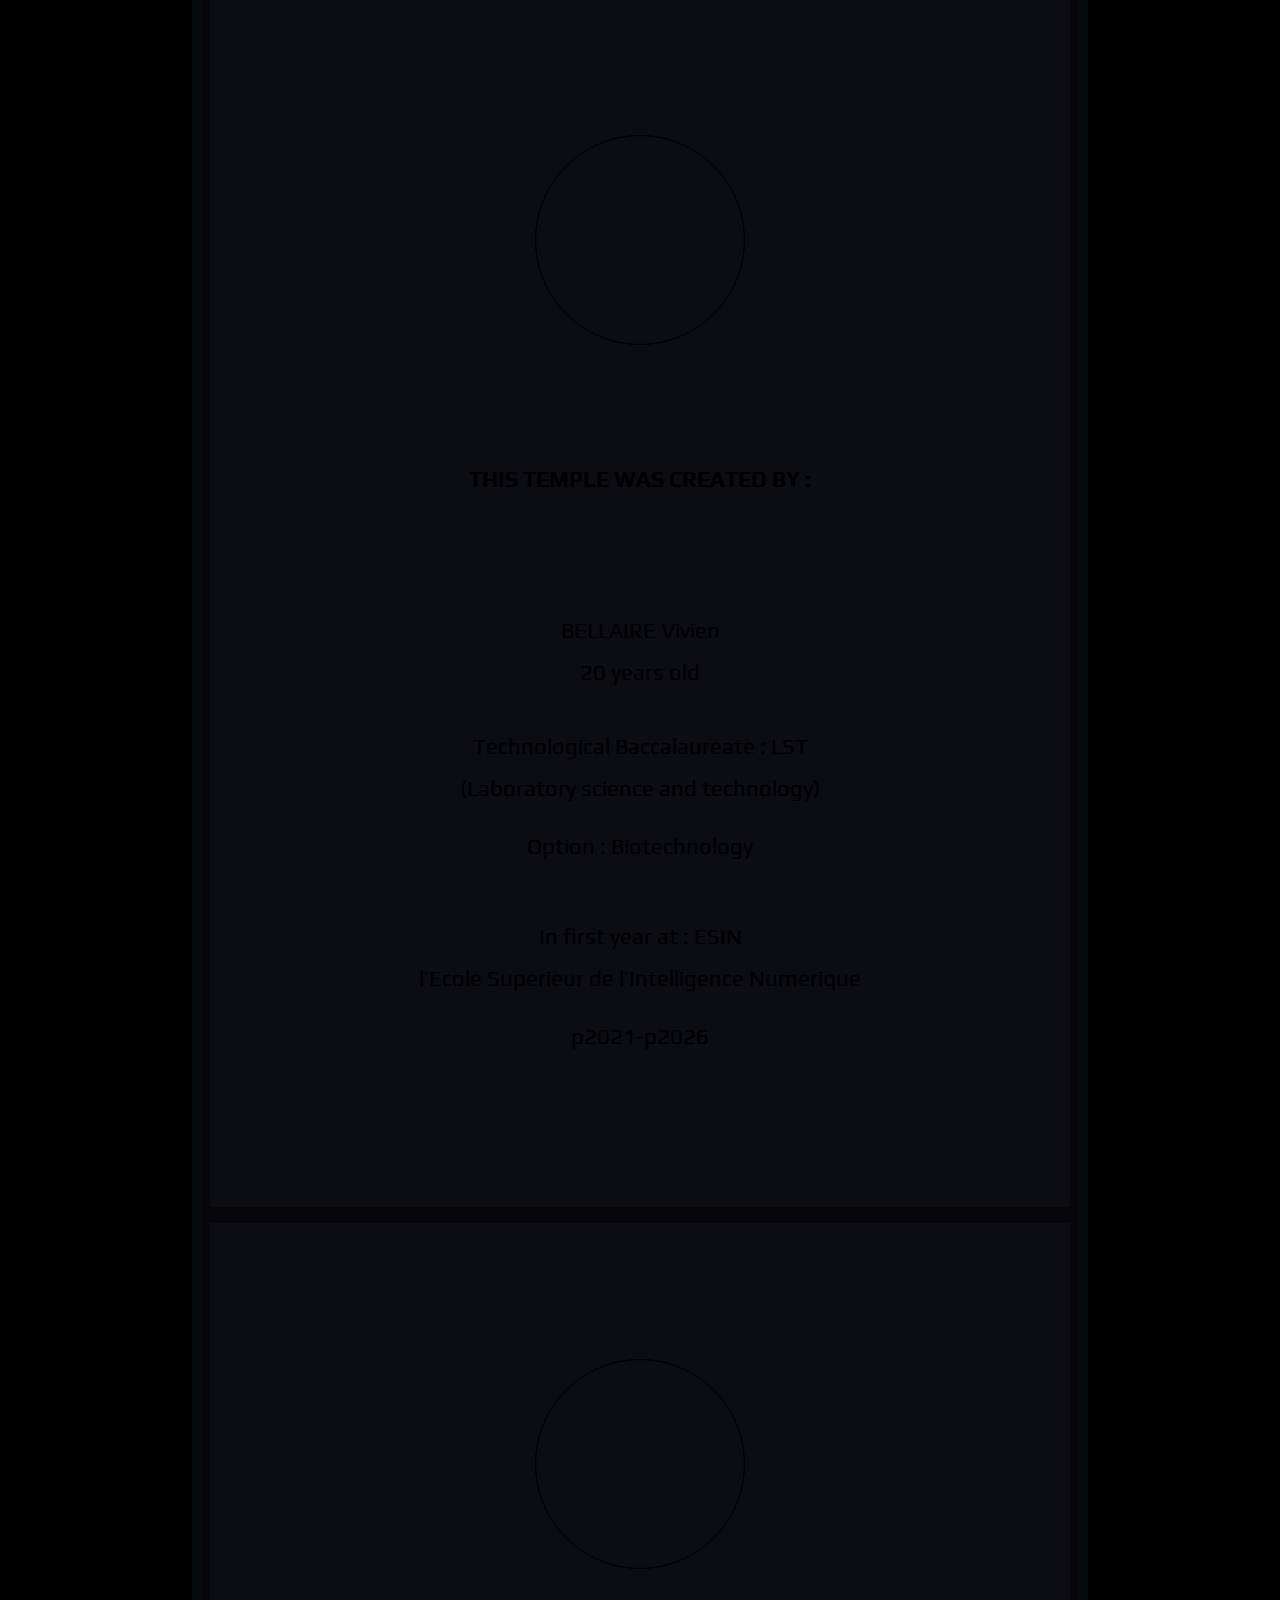
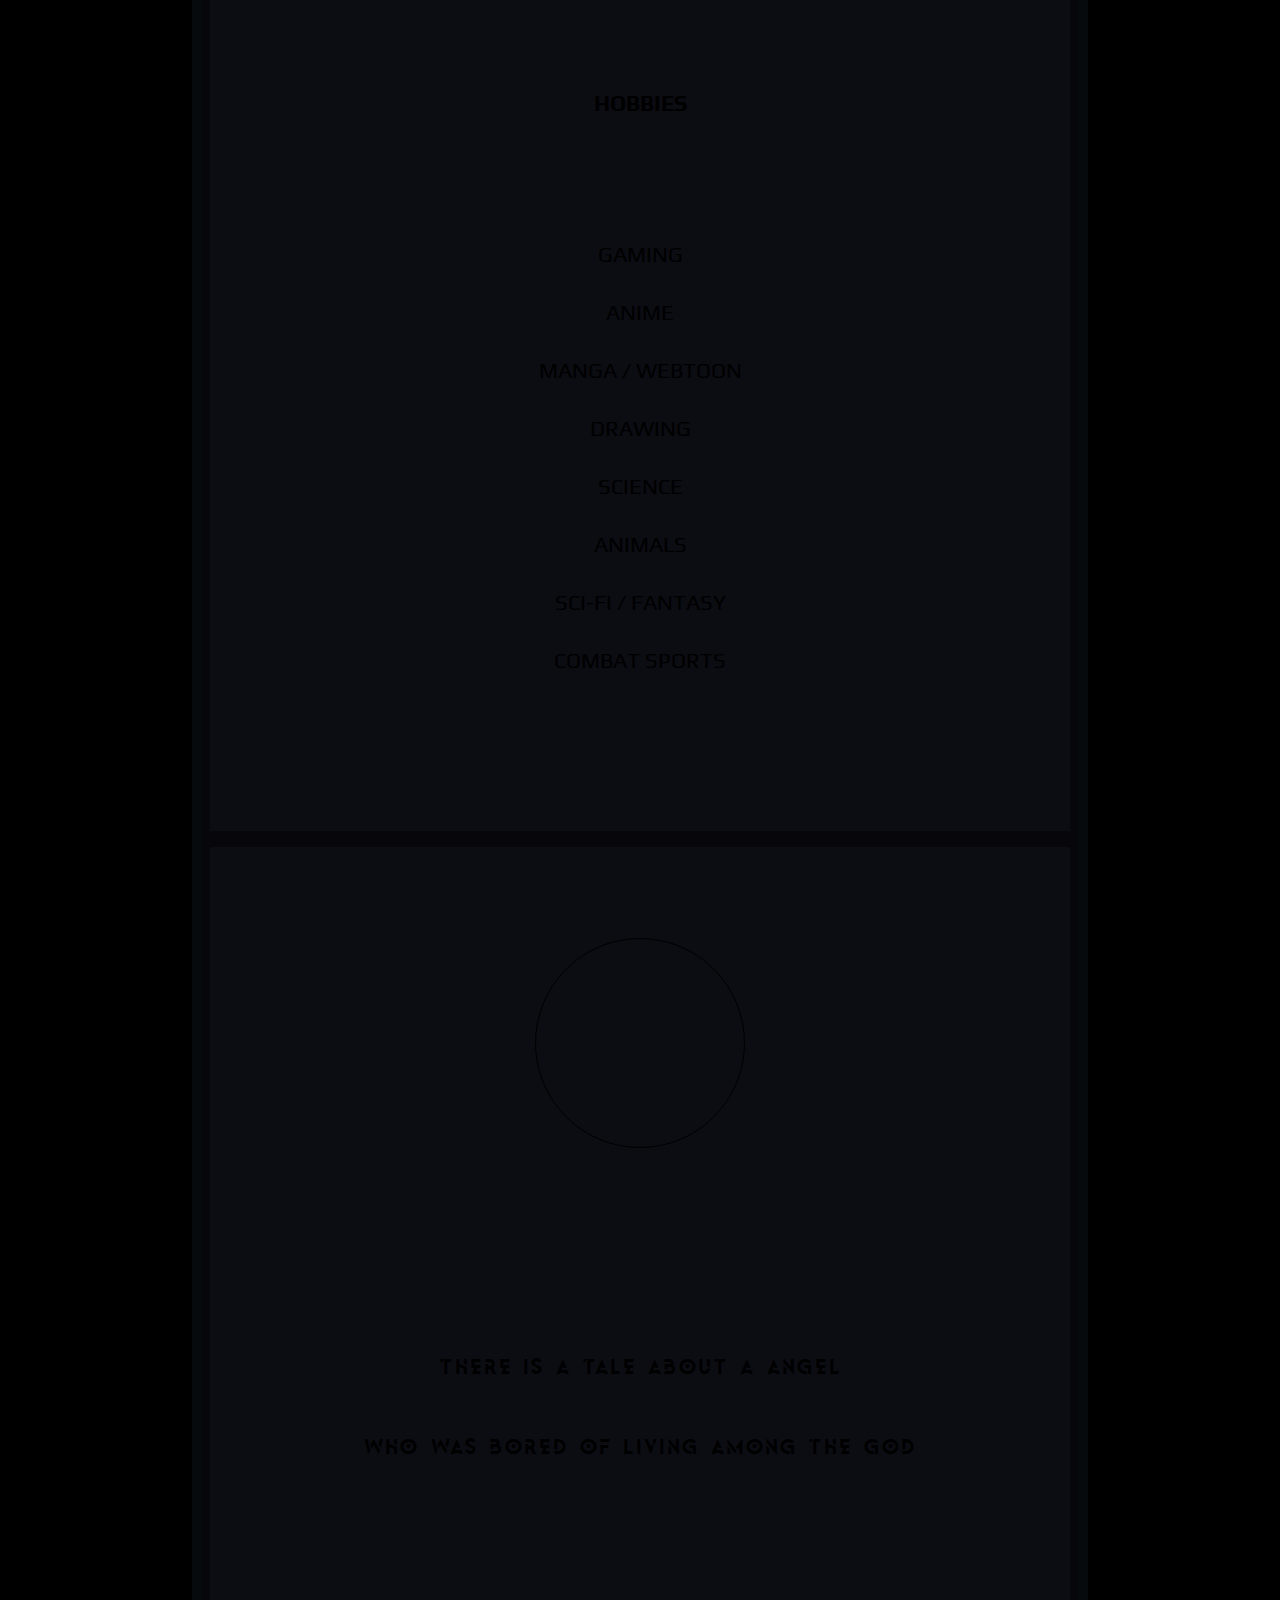
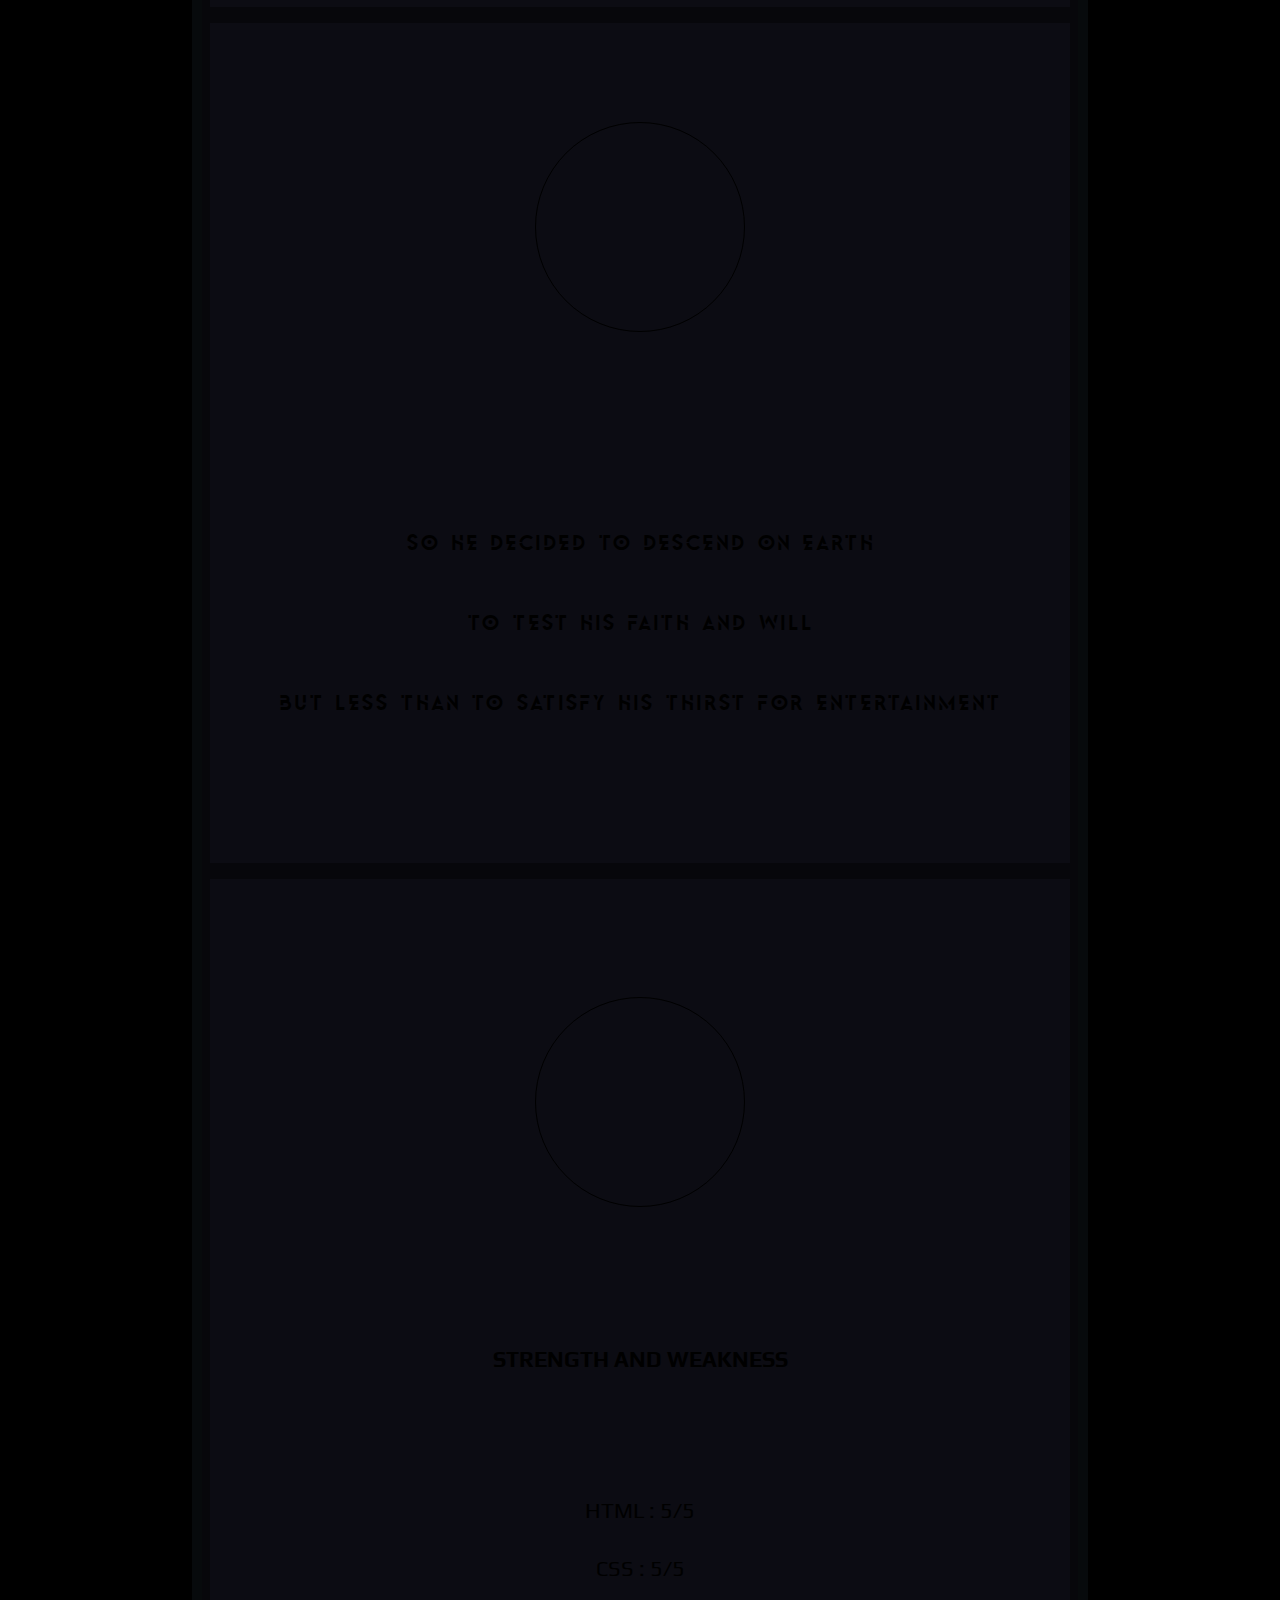
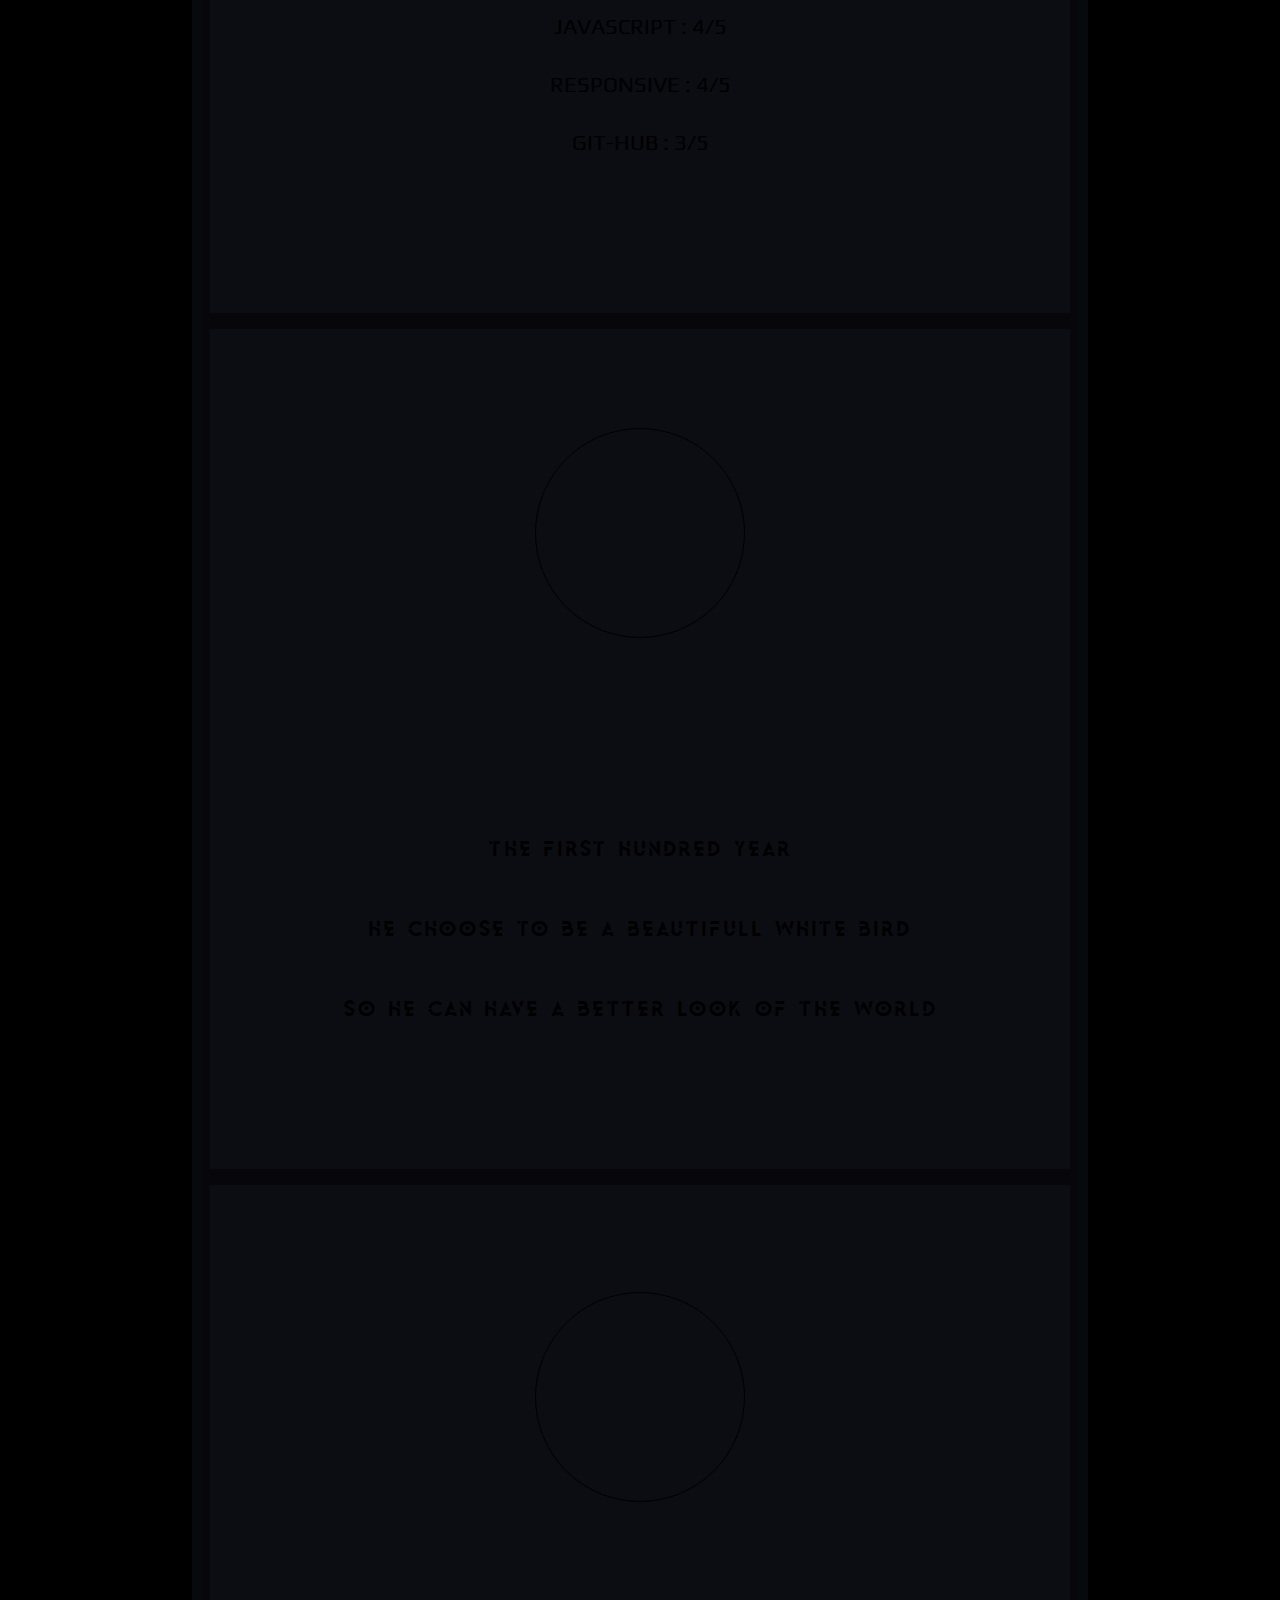
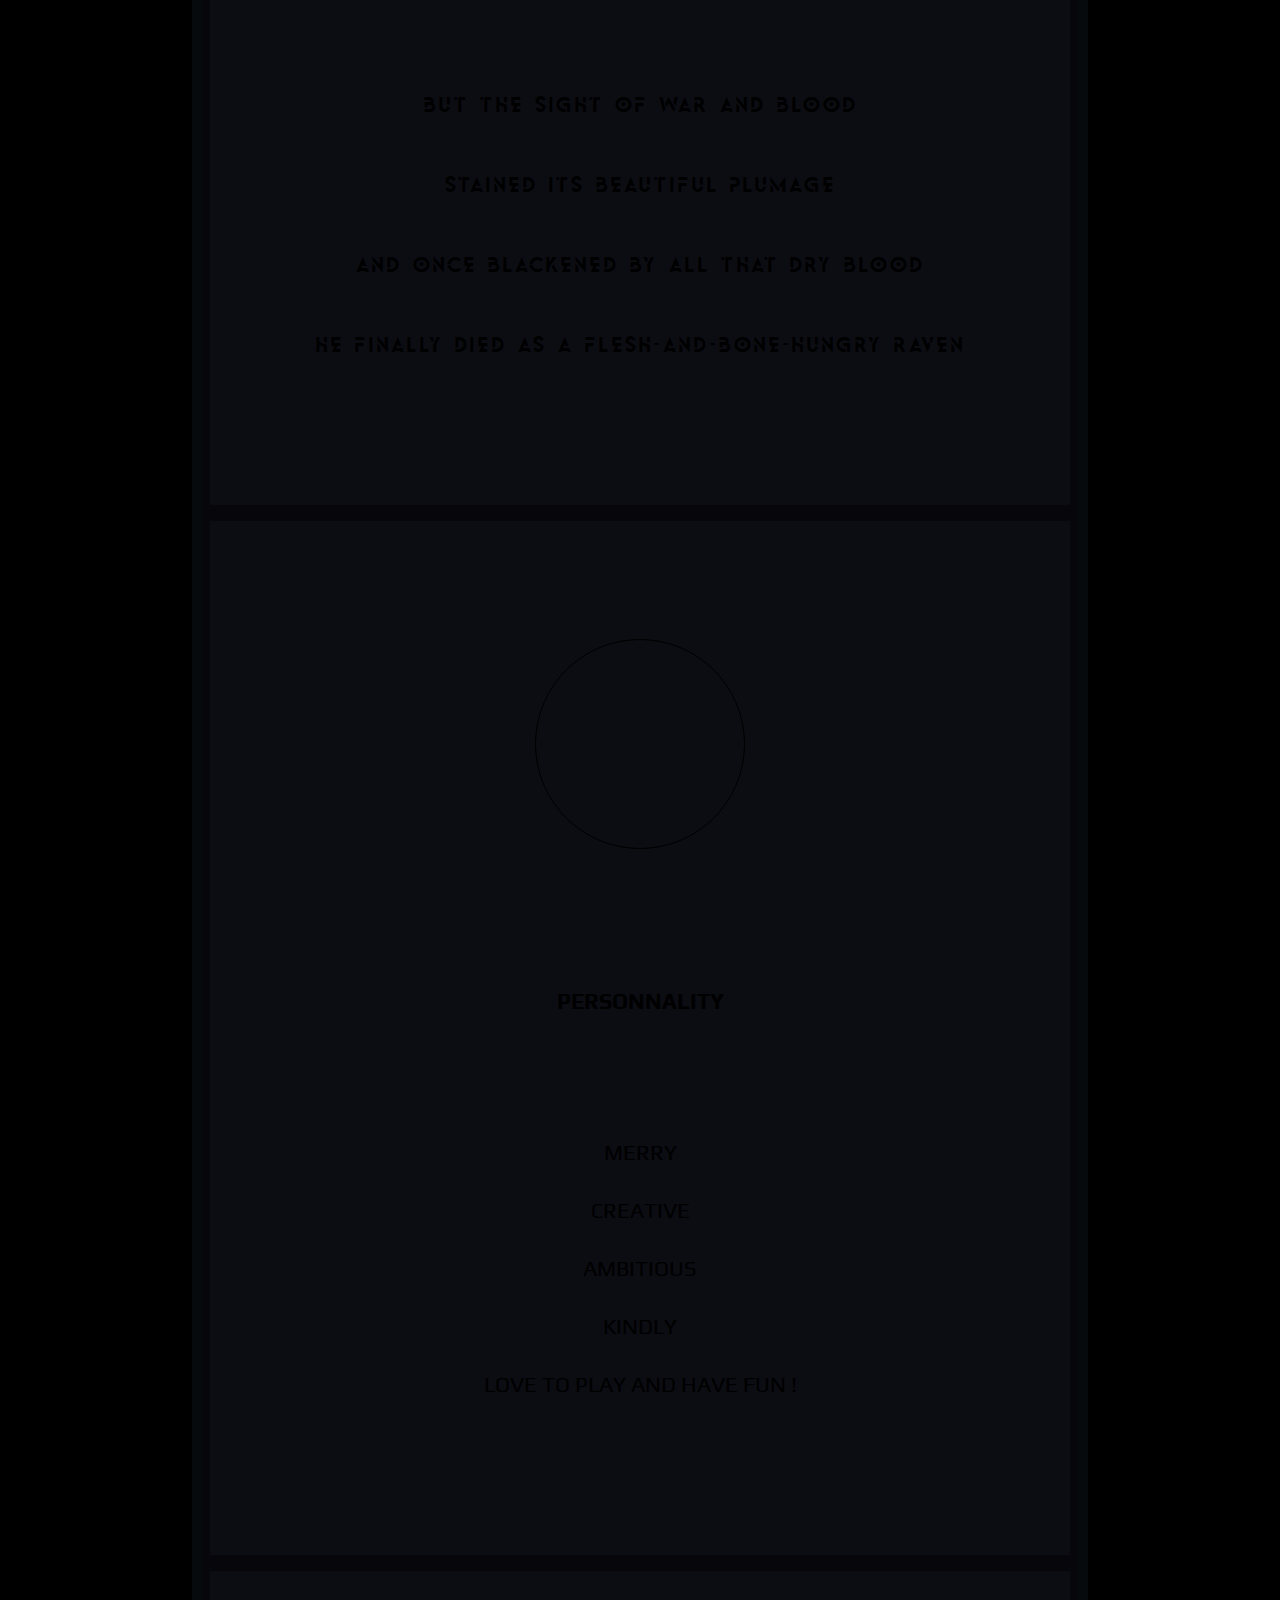
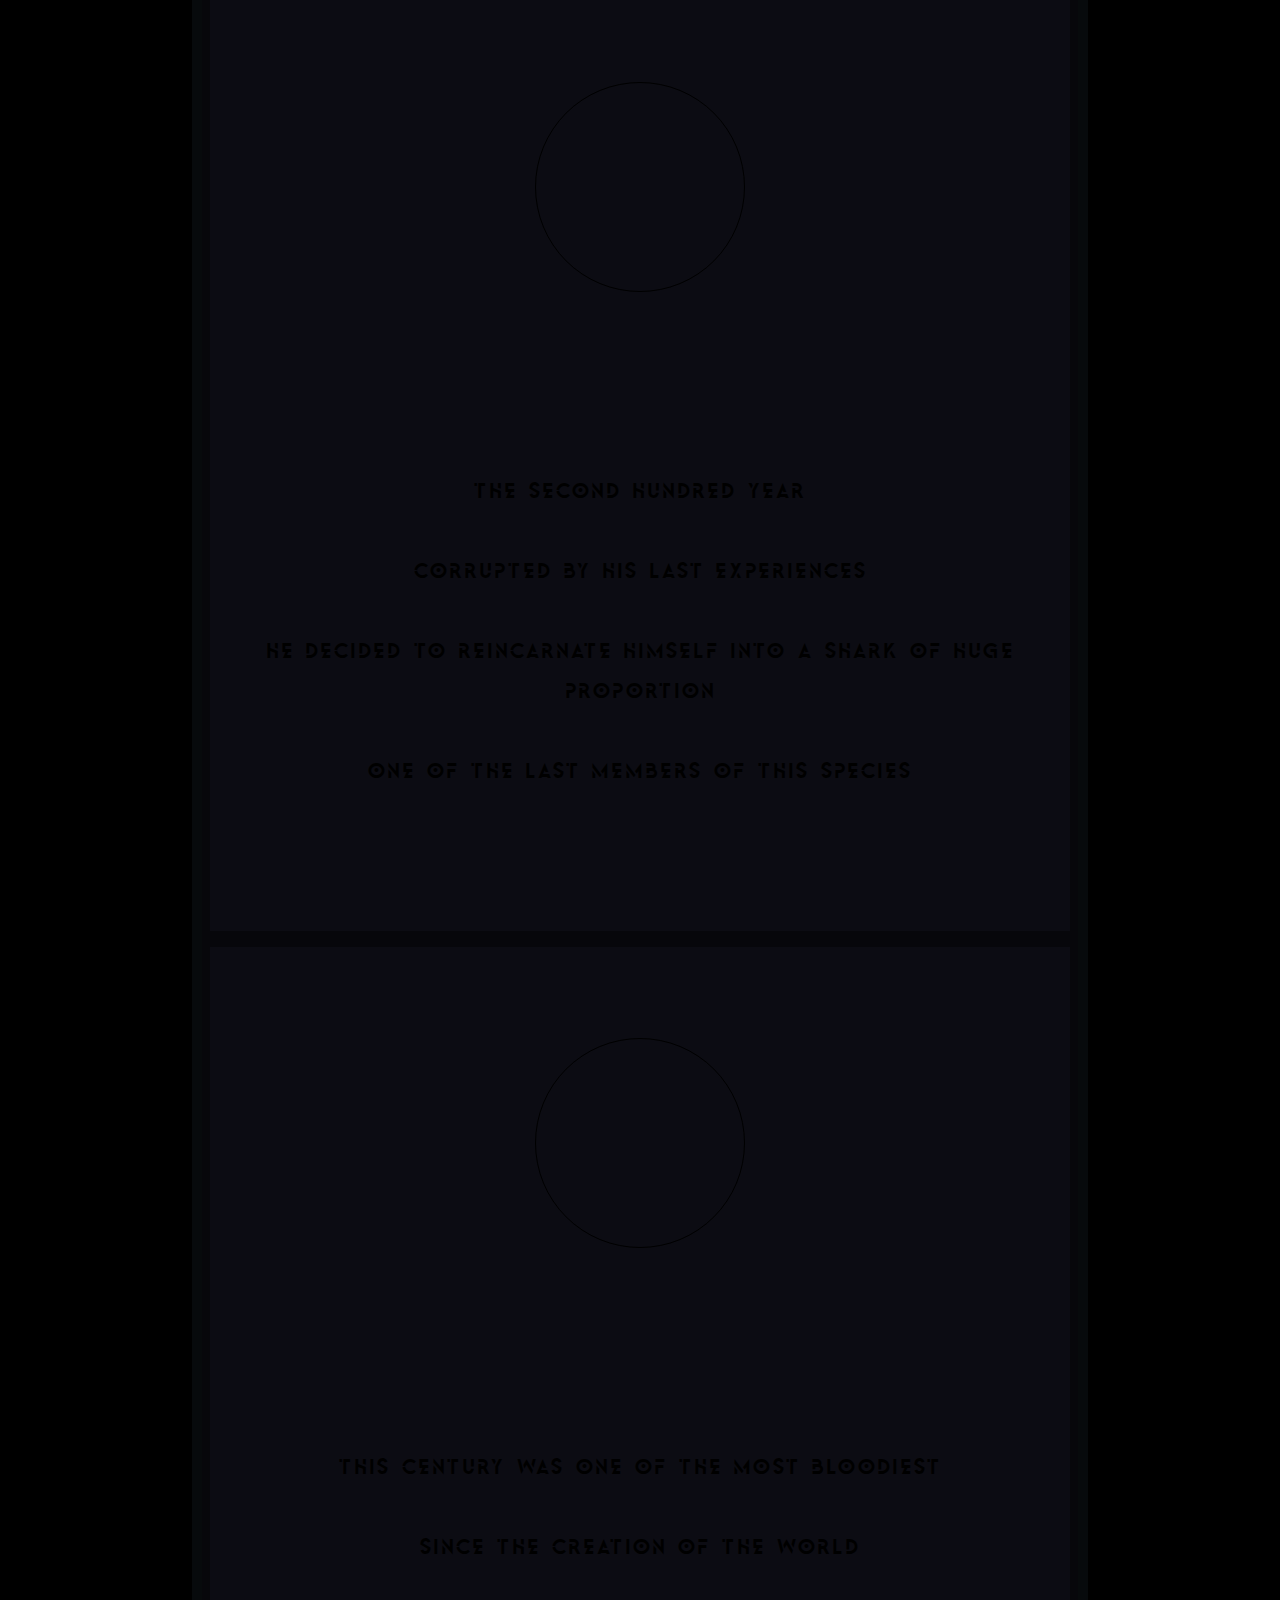
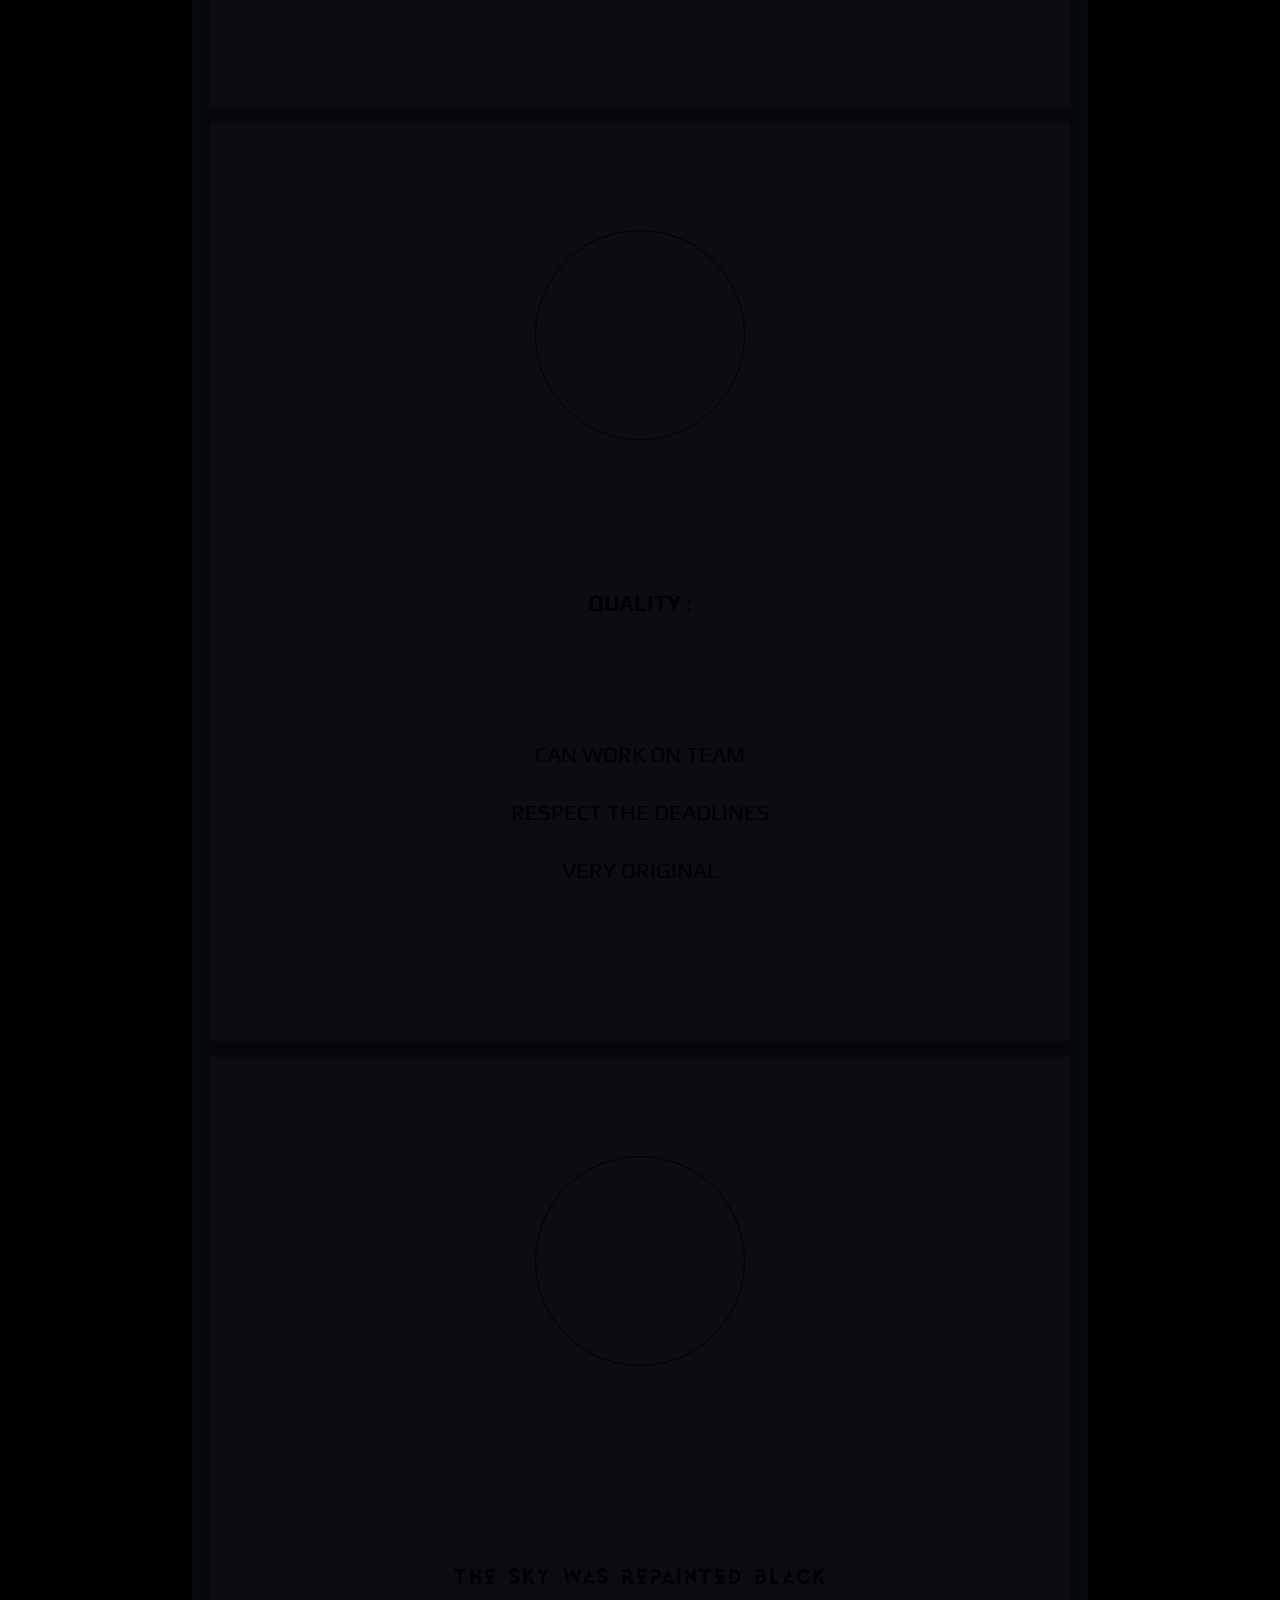
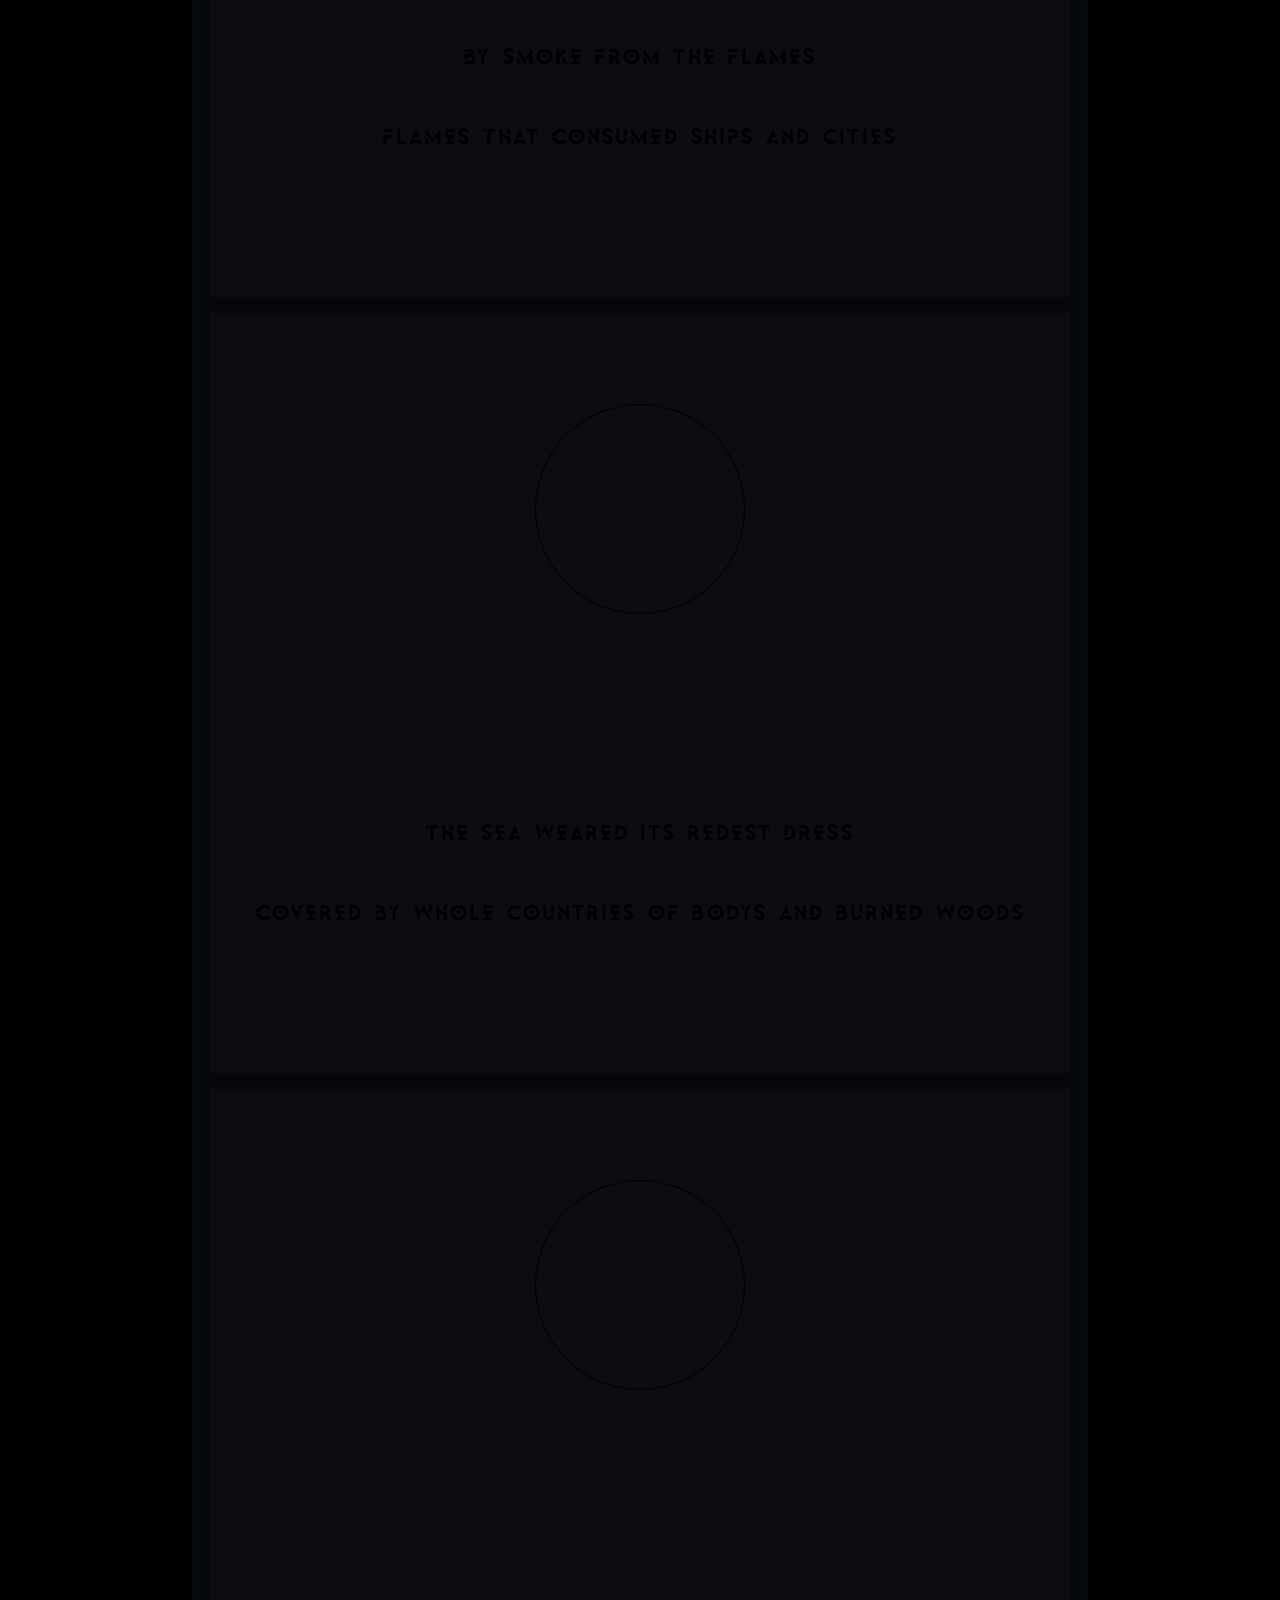
==== commit 0de19958: "Add modernizer" ====
--- a/index.html
+++ b/index.html
@@ -12,6 +12,8 @@
     <link rel="mask-icon" href="sources/images/favicon/safari-pinned-tab.svg" color="#000000">
     <meta name="msapplication-TileColor" content="#000000">
     <meta name="theme-color" content="#000000">
+    
+    <script src="sources/javascript/modernizr-custom-1.js"></script>
     
     <link rel="stylesheet" href="sources/css/reset.css">
     <link rel="stylesheet" href="sources/css/main.css">
@@ -157,15 +159,16 @@
                             <p class="text">20 years old</p>
                             <br>
                             <br>
-                            <br>
-                            <p class="text">Baccalaureat Technologique : STL</p>
-                            <p class="text">Option : Biotechnologia</p>
+                            <p class="text">Technological Baccalaureate : LST</p>
+                            <p class="text">(Laboratory science and technology) </p>
+                            <br>
+                            <p class="text">Option : Biotechnology</p>
                             <br>
                             <br>
                             <br>
                             <p class="text">In first year at : ESIN</p>
-                            <p class="text">l’Ecole Superieur de</p>
-                            <p class="text">l’Intelligence Numerique</p>
+                            <p class="text">l’Ecole Superieur de l’Intelligence Numerique</p>
+                            <br>
                             <p class="text">p2021-p2026</p>
                         </div>
                     </div>
@@ -179,23 +182,21 @@
                             </div>
                             <p class="title">HOBBIES</p>
                             <ul>
-                                <li class="text">- GAMING</li>
-                                <br>
-                                <li class="text">- ANIME</li>
-                                <br>
-                                <li class="text">- MANGA / WEBTOON</li>
-                                <br>
-                                <li class="text">- DRAWING</li>
-                                <br>
-                            </ul>
-                            <ul>
-                                <li class="text">- SCIENCE</li>
-                                <br>
-                                <li class="text">- ANIMALS</li>
-                                <br>
-                                <li class="text">- SCI-FI / FANTASY</li>
-                                <br>
-                                <li class="text">- COMBAT SPORTS</li>
+                                <li class="text">GAMING</li>
+                                <br>
+                                <li class="text">ANIME</li>
+                                <br>
+                                <li class="text">MANGA / WEBTOON</li>
+                                <br>
+                                <li class="text">DRAWING</li>
+                                <br>
+                                <li class="text">SCIENCE</li>
+                                <br>
+                                <li class="text">ANIMALS</li>
+                                <br>
+                                <li class="text">SCI-FI / FANTASY</li>
+                                <br>
+                                <li class="text">COMBAT SPORTS</li>
                             </ul>
                         </div>
                     </div>
@@ -329,7 +330,6 @@
                             <div class="circle-light">
                                 <div class="circle-tile"></div>
                             </div>
-                            <p class="title">QUALITY AND DEFAULT</p>
                             <p class="title">QUALITY :</p>
                             <ul>
                                 <li class="text">CAN WORK ON TEAM</li>
@@ -338,18 +338,6 @@
                                 <br>
                                 <li class="text">VERY ORIGINAL</li>
                             </ul>
-                            <br>
-                            <br>
-                            <br>
-                            <br>
-                            <br>
-                            <br>
-                            <p class="title">DEFAULT :</p>
-                            <ul>
-                                <li class="text">VERY ORIGINAL</li>
-                                <br>
-                                <li class="text">CAN BE SLOW</li>
-                            </ul>
                         </div>
                     </div>
                 </div>
@@ -421,23 +409,23 @@
                             </div>
                             <p class="title">SKILLS</p>
                             <ul>
-                                <li class="text">PHOTOSHOP MASTERING  =>  INTERMEDIATE</li>
-                                <br>
-                                <li class="text">ILLUSTRATOR MASTERING  =>  GOOD</li>
-                                <br>
-                                <li class="text">HTML/CSS/JS => VERY GOOD</li>
-                                <br>
-                                <li class="text">FIGMA MASTERING => VERY GOOD</li>
-                                <br>
-                                <li class="text">UI/UX DESIGN => GOOD</li>
-                                <br>
-                                <li class="text">ENGLISH => INTERMEDIATE</li>
-                                <br>
-                                <li class="text">VIDEO MONTAGE => GOOD</li>
-                                <br>
-                                <li class="text">DRAWING => INTERMEDIATE</li>
-                                <br>
-                                <li class="text">COMMUNICATION AND MARKETING : INTERMEDIATE</li>
+                                <li class="text">PHOTOSHOP</li>
+                                <br>
+                                <li class="text">ILLUSTRATOR</li>
+                                <br>
+                                <li class="text">HTML/CSS/JS</li>
+                                <br>
+                                <li class="text">FIGMA MASTERIN</li>
+                                <br>
+                                <li class="text">UI/UX DESIGN</li>
+                                <br>
+                                <li class="text">ENGLISH</li>
+                                <br>
+                                <li class="text">VIDEO MONTAGE</li>
+                                <br>
+                                <li class="text">DRAWING</li>
+                                <br>
+                                <li class="text">COMMUNICATION AND MARKETING</li>
                             </ul>
                         </div>
                     </div>
@@ -517,8 +505,8 @@
                         </div>
                     </div>
                 </div>
-                <!-- floor-tile28 -->
-                <div class="floor-tile floor-tile28 tales-floor-tile">
+                <!-- floor-tile30 -->
+                <div class="floor-tile floor-tile30 tales-floor-tile">
                     <div class="floor-light">
                         <div class="tile">
                             <div class="circle-light">
@@ -530,14 +518,20 @@
                         </div>
                     </div>
                 </div>
-                <!-- floor-tile29 -->
-                <div class="floor-tile floor-tile29">
+                <!-- floor-tile31 -->
+                <div class="floor-tile floor-tile31">
                     <div class="floor-light">
                         <div class="tile">
                             <div class="circle-light">
                                 <div class="circle-tile"></div>
                             </div>
                             <p class="tale">THANKS YOU FOR THE VISIT</p>
+                            <!-- <button class="return-button">
+                                <p class="text">RESTART ?</p>
+                                <div class="return-circle-light">
+                                    <div class="return-circle-tile"></div>
+                                </div>
+                            </button> -->
                         </div>
                     </div>
                 </div>
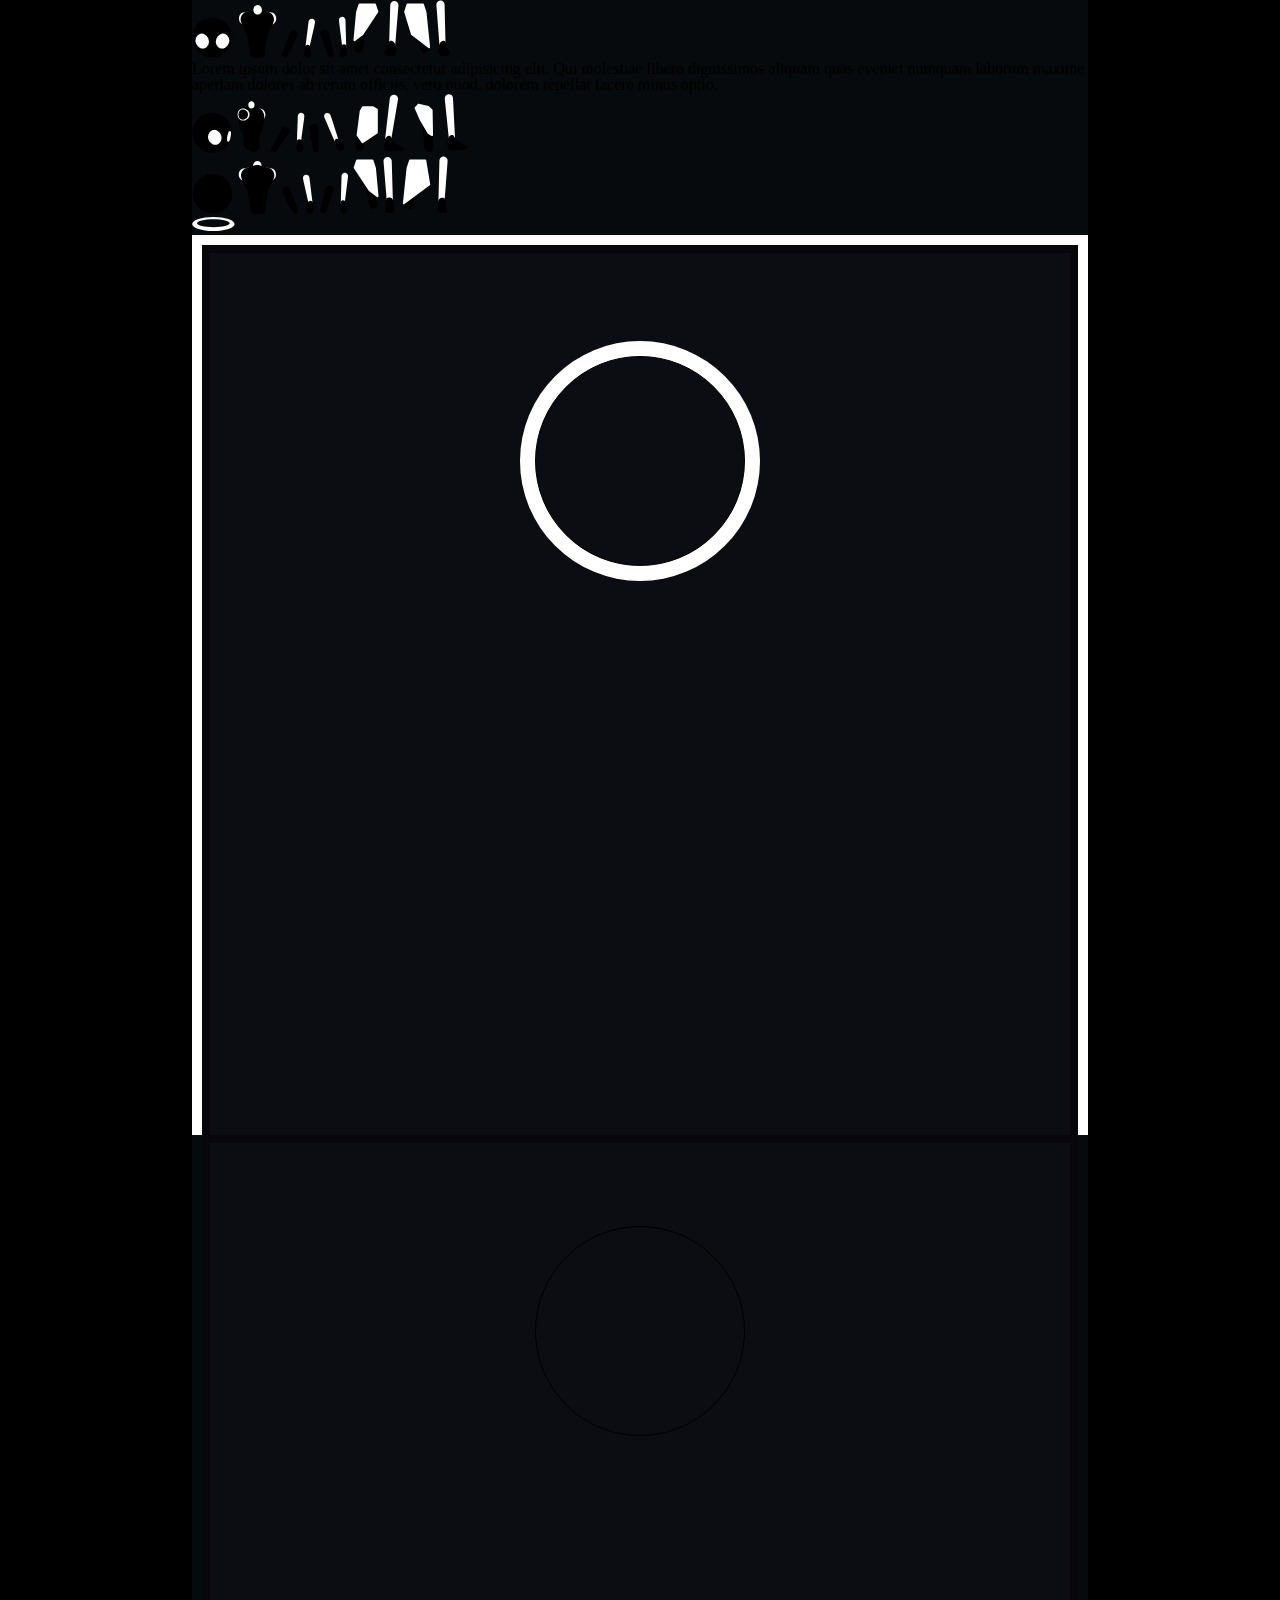
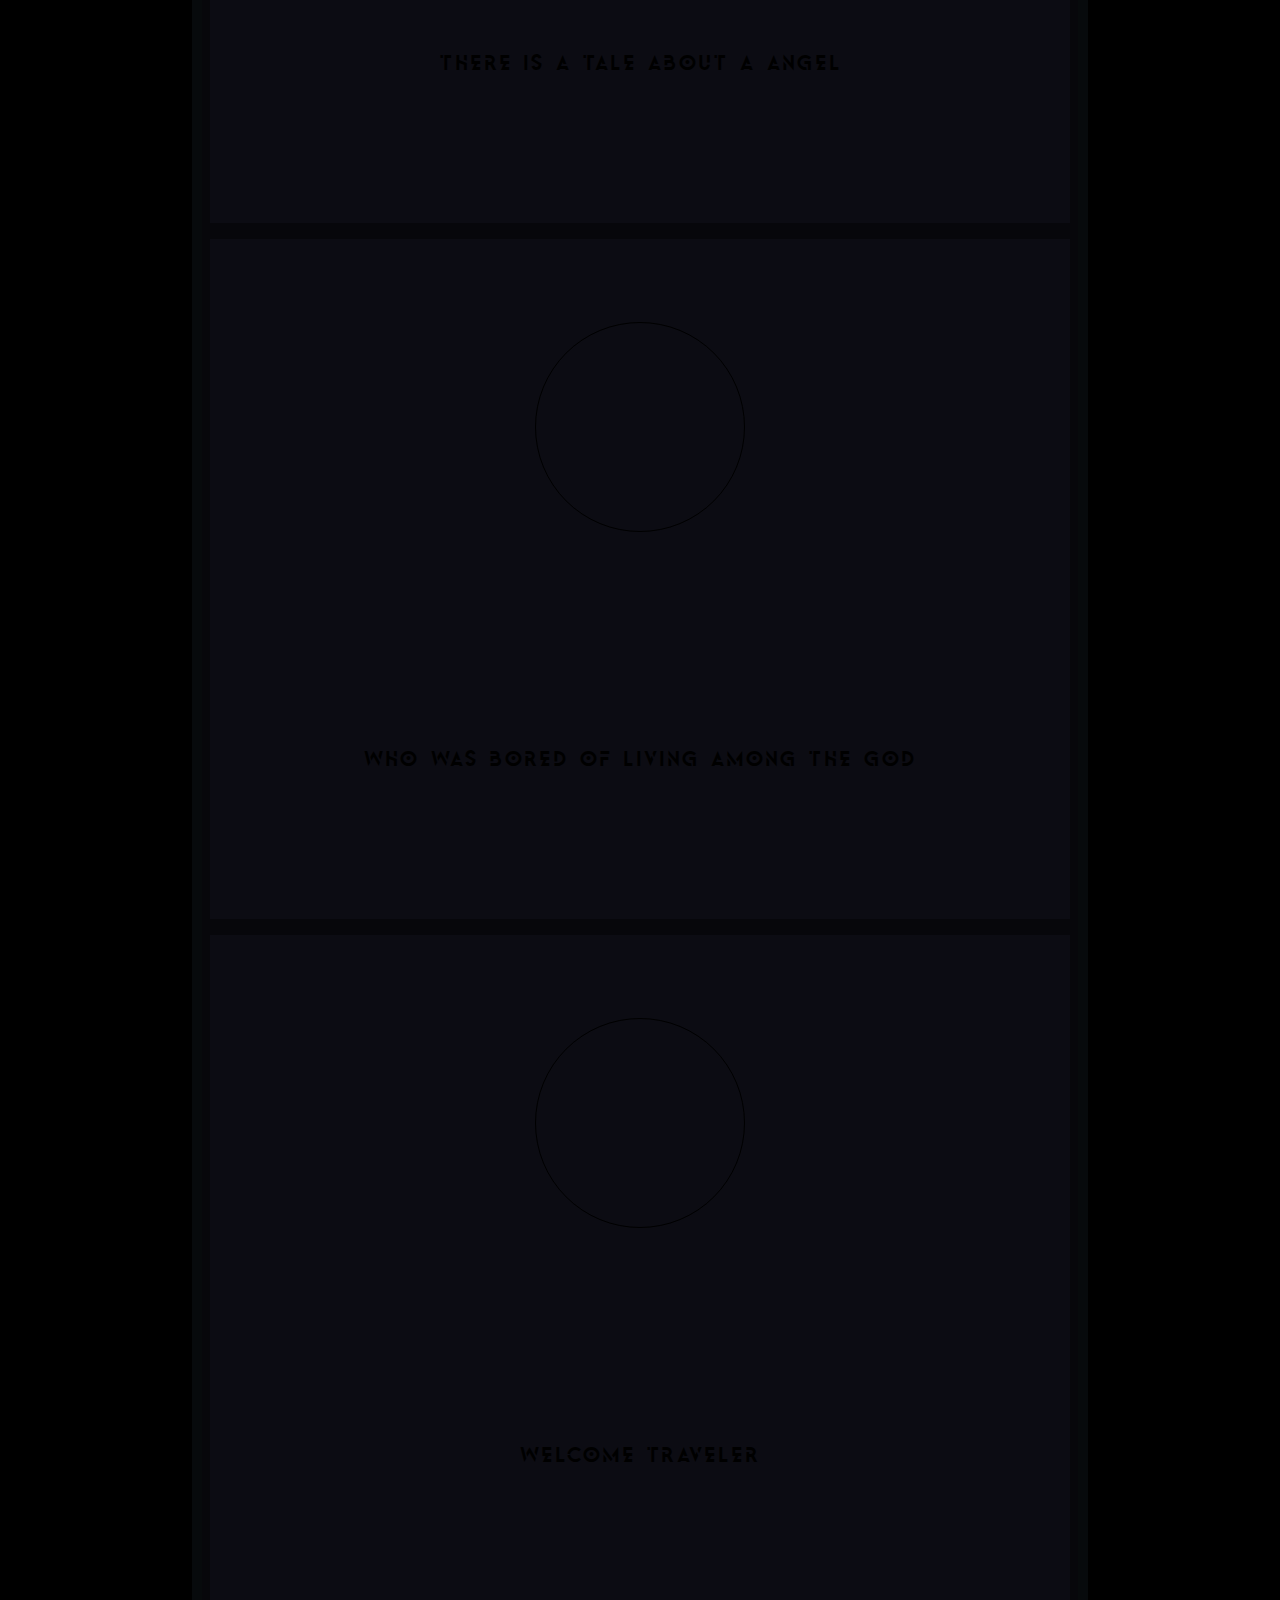
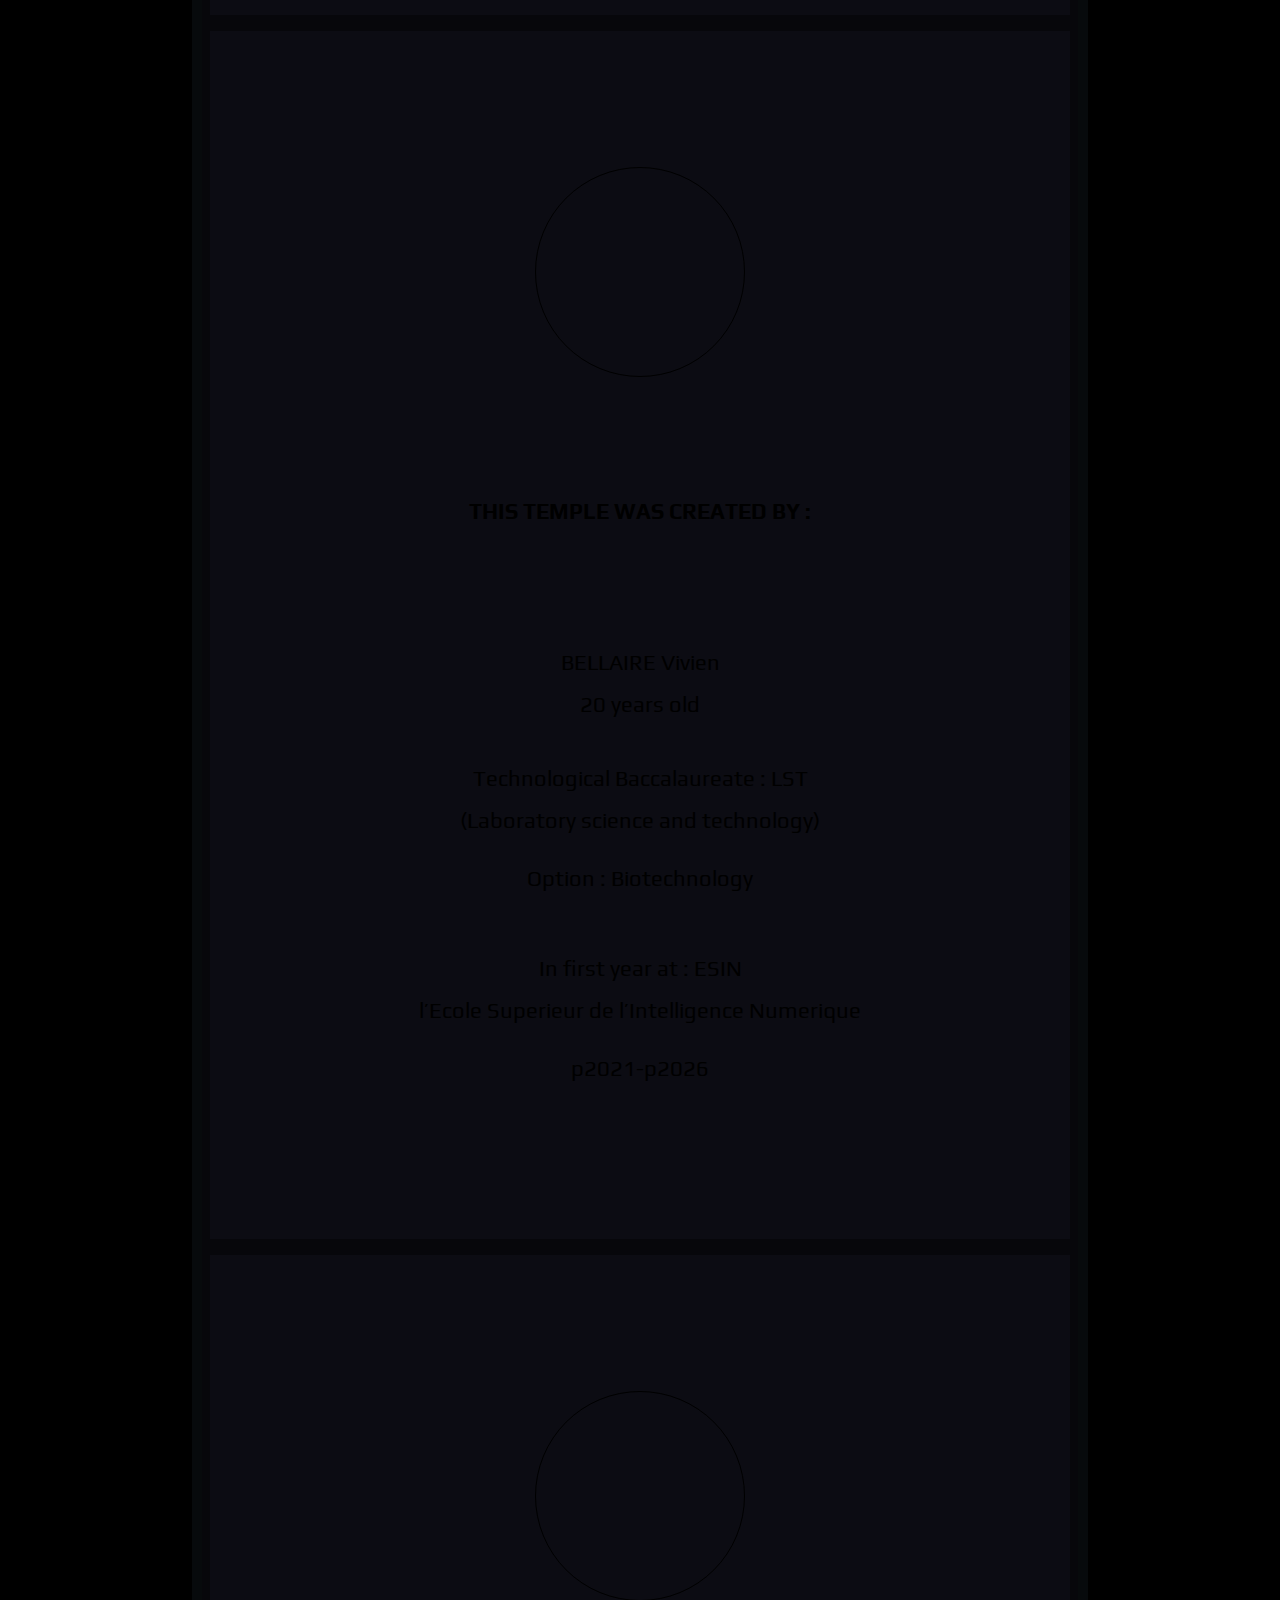
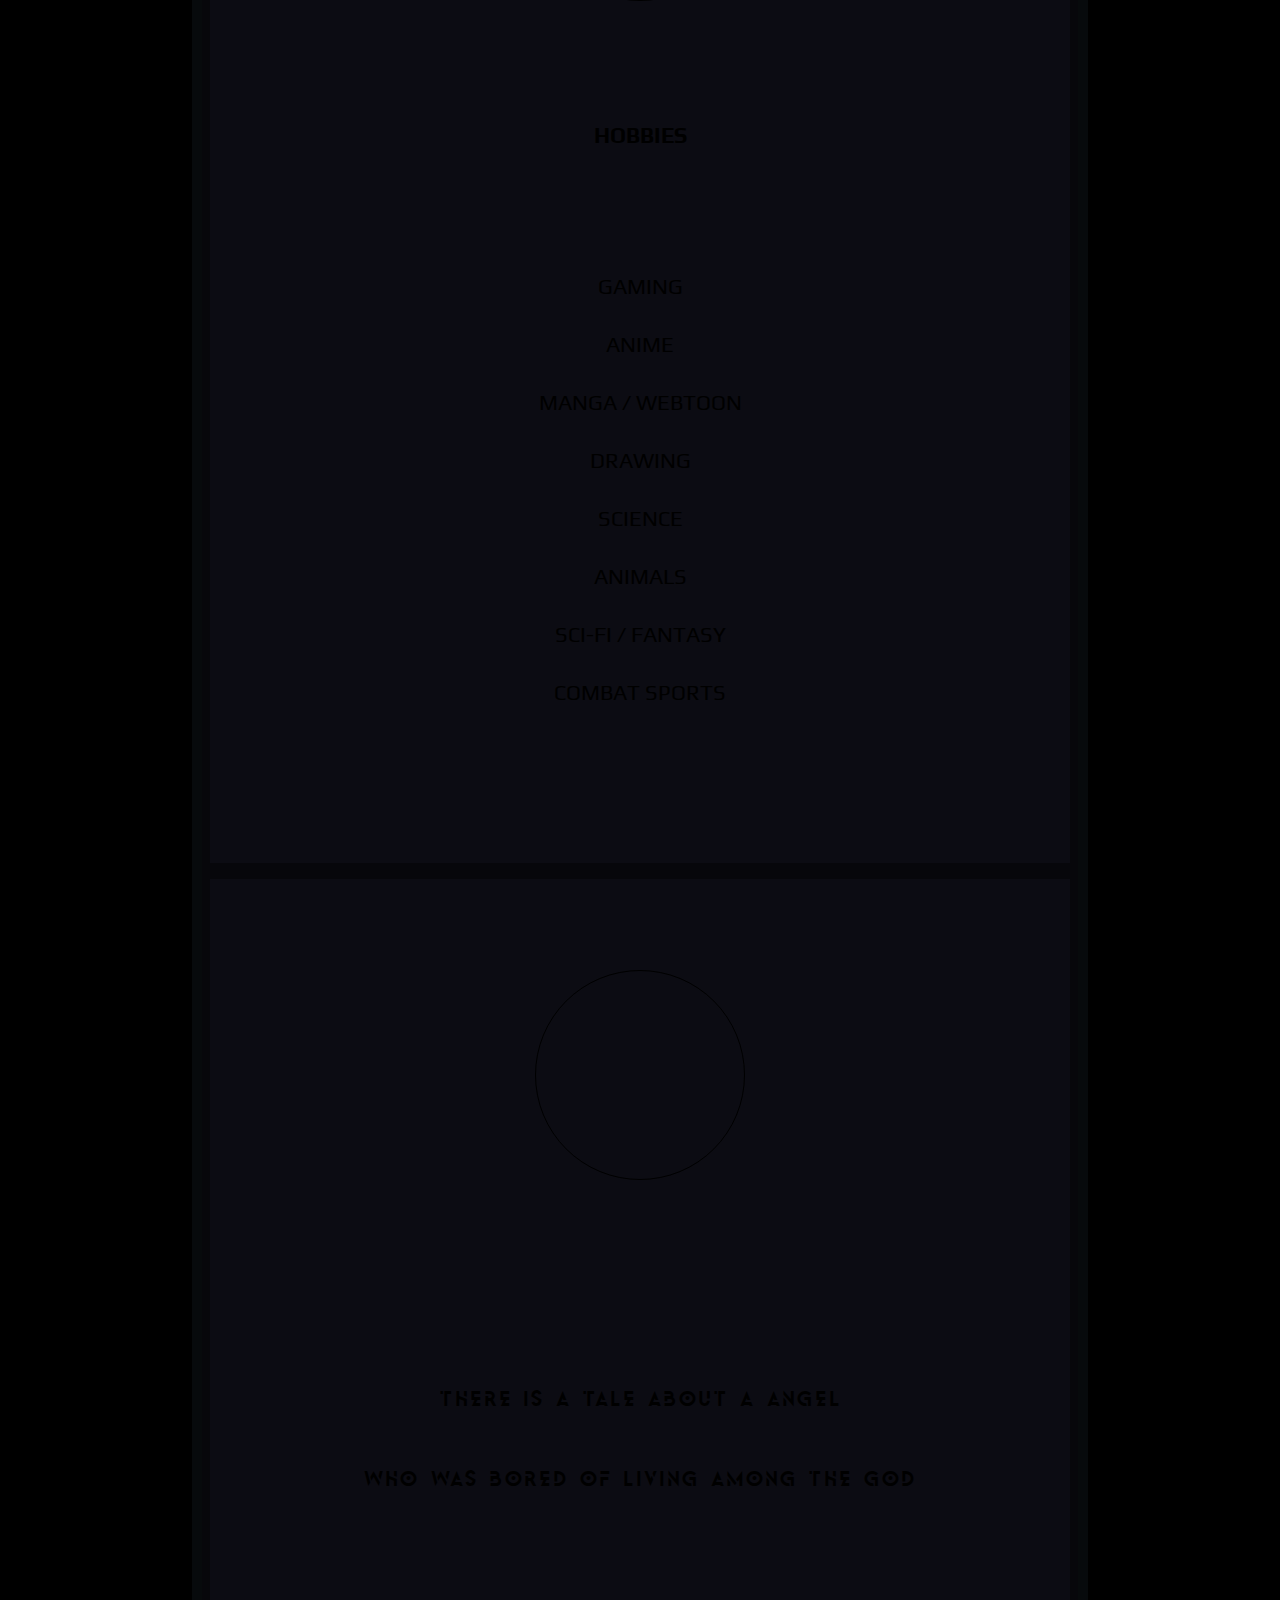
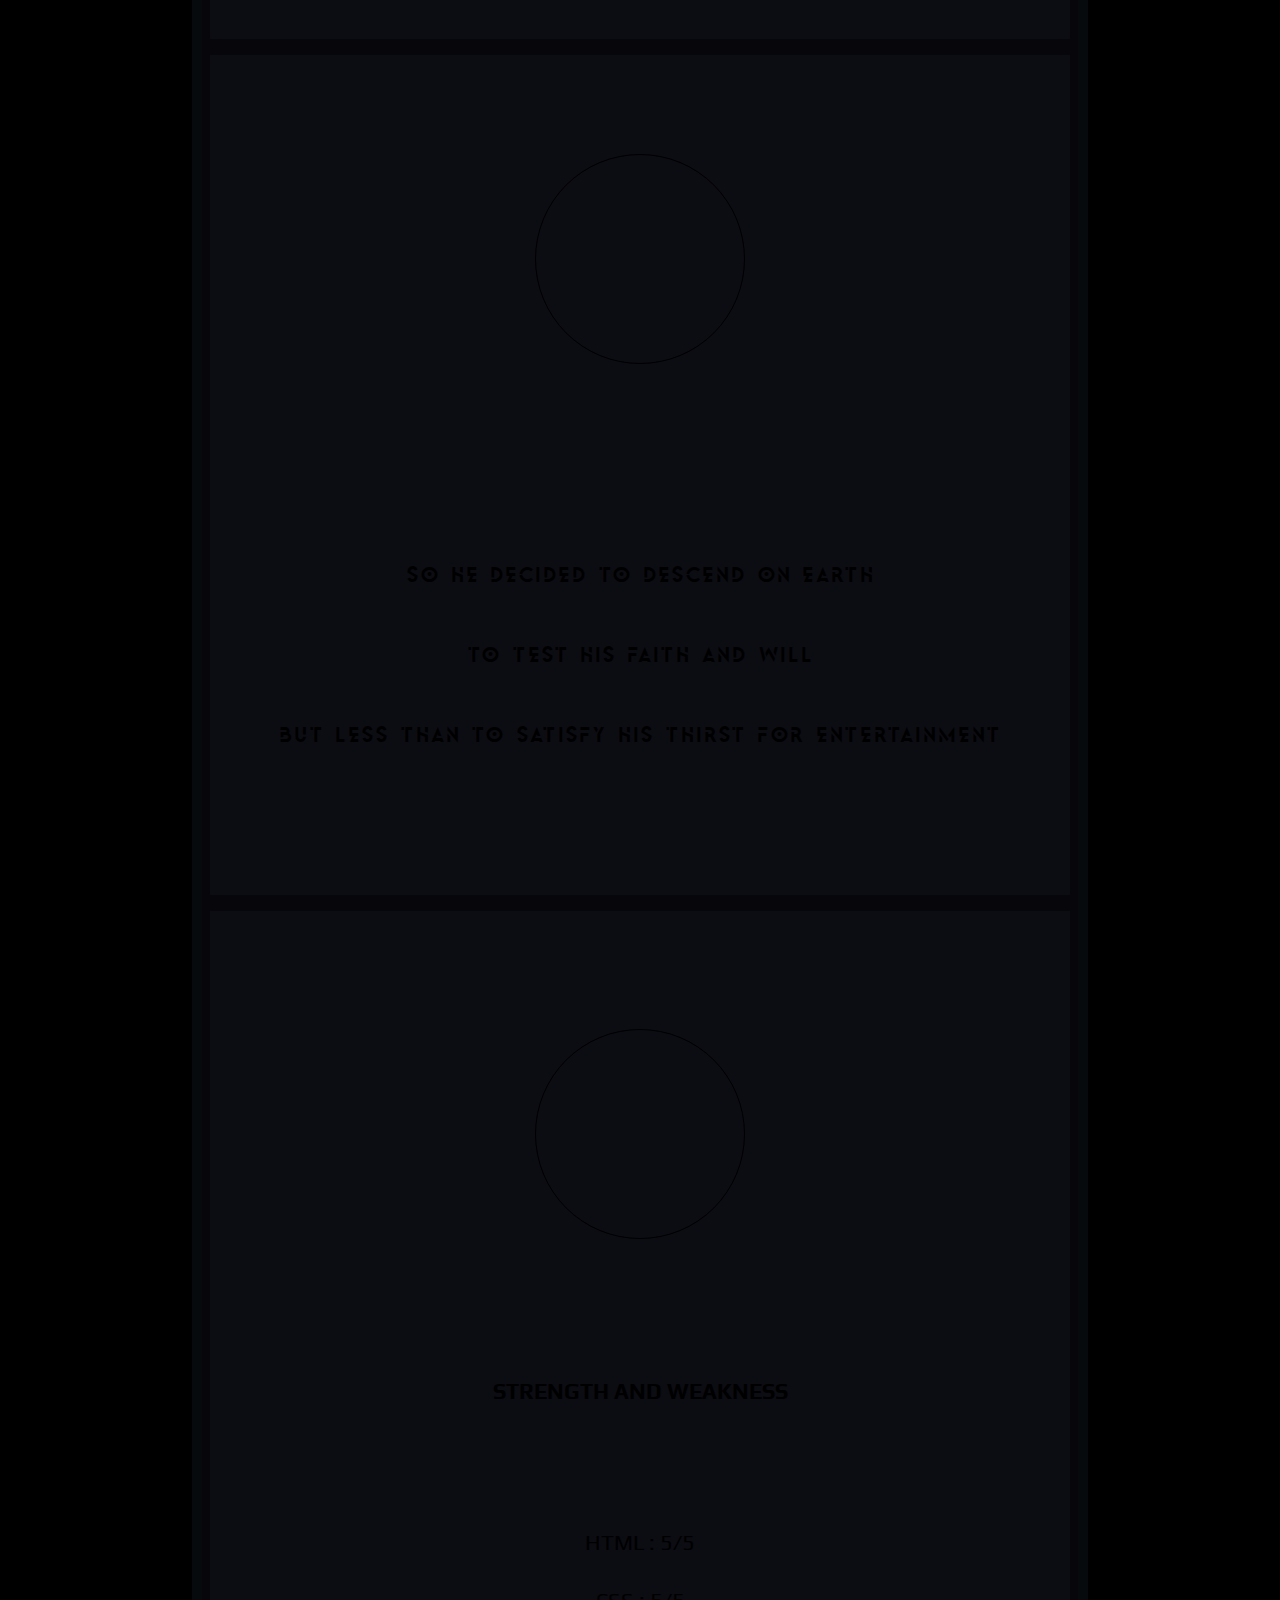
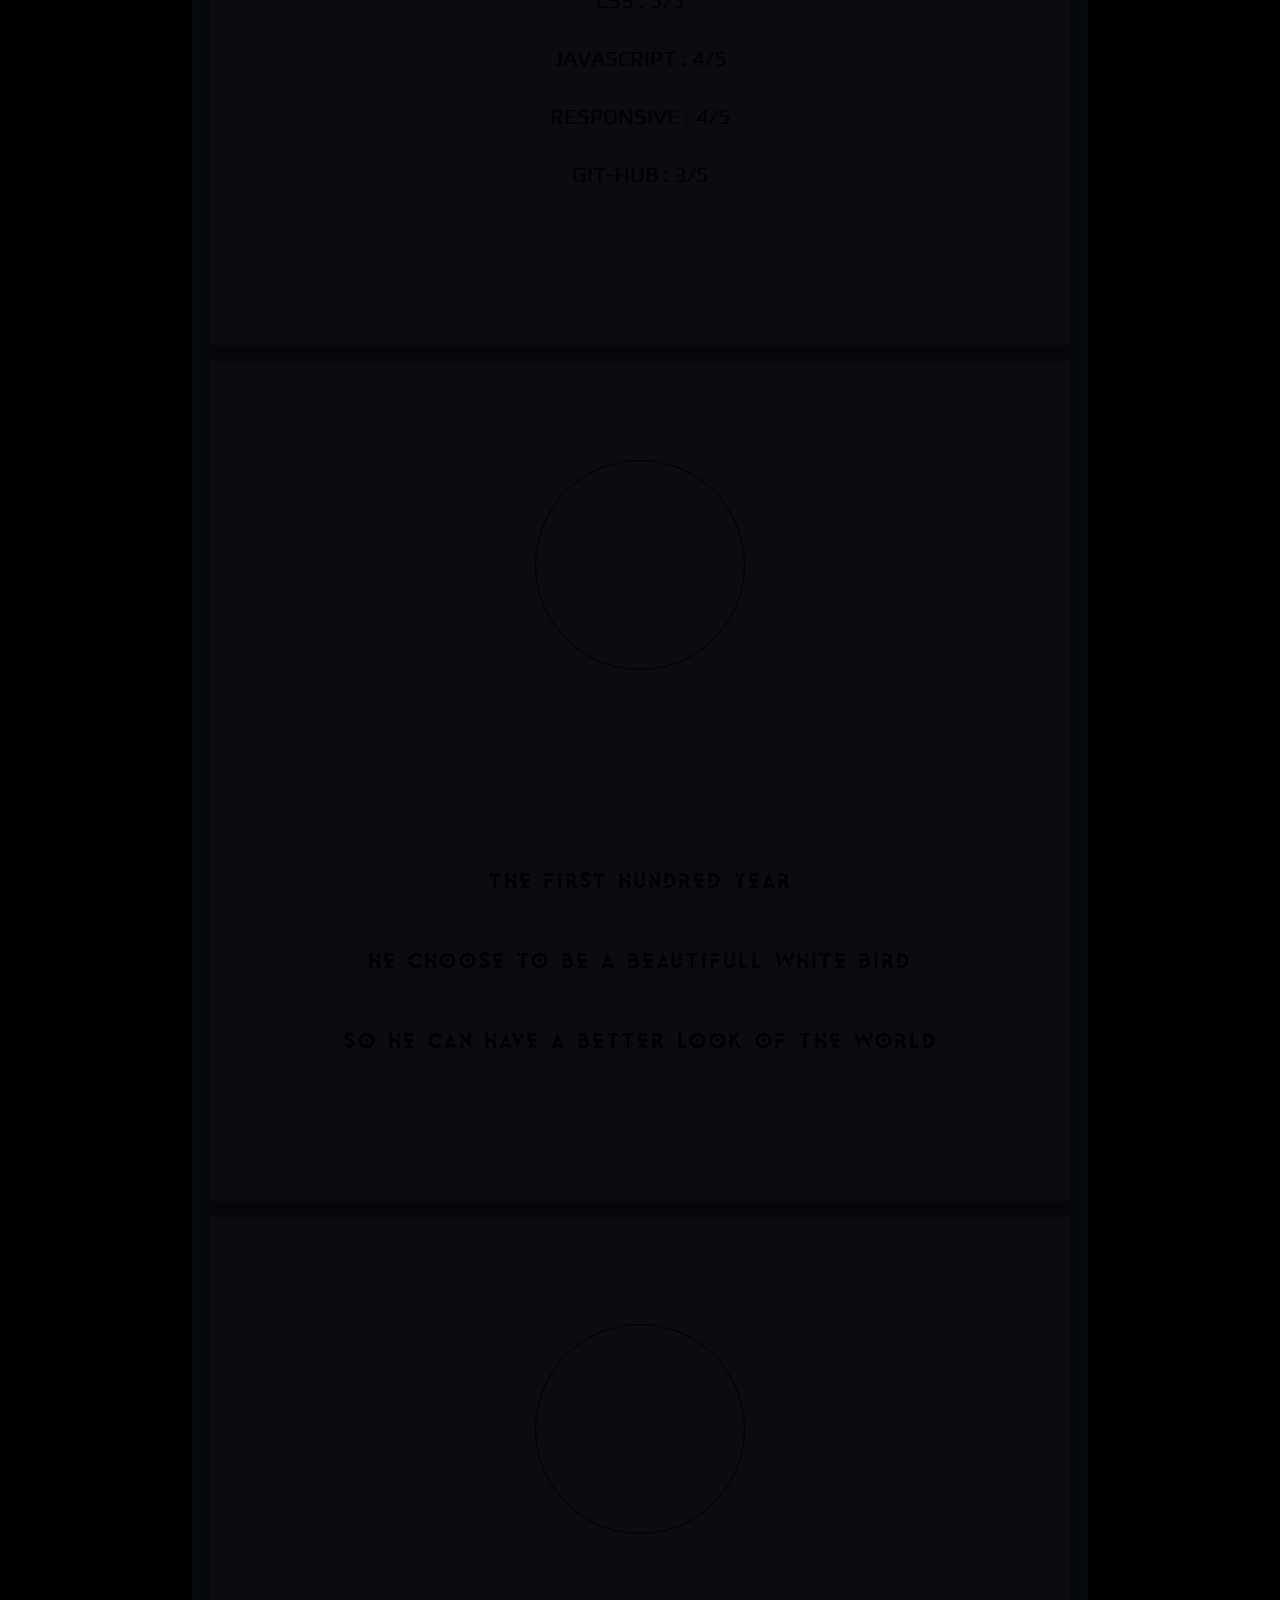
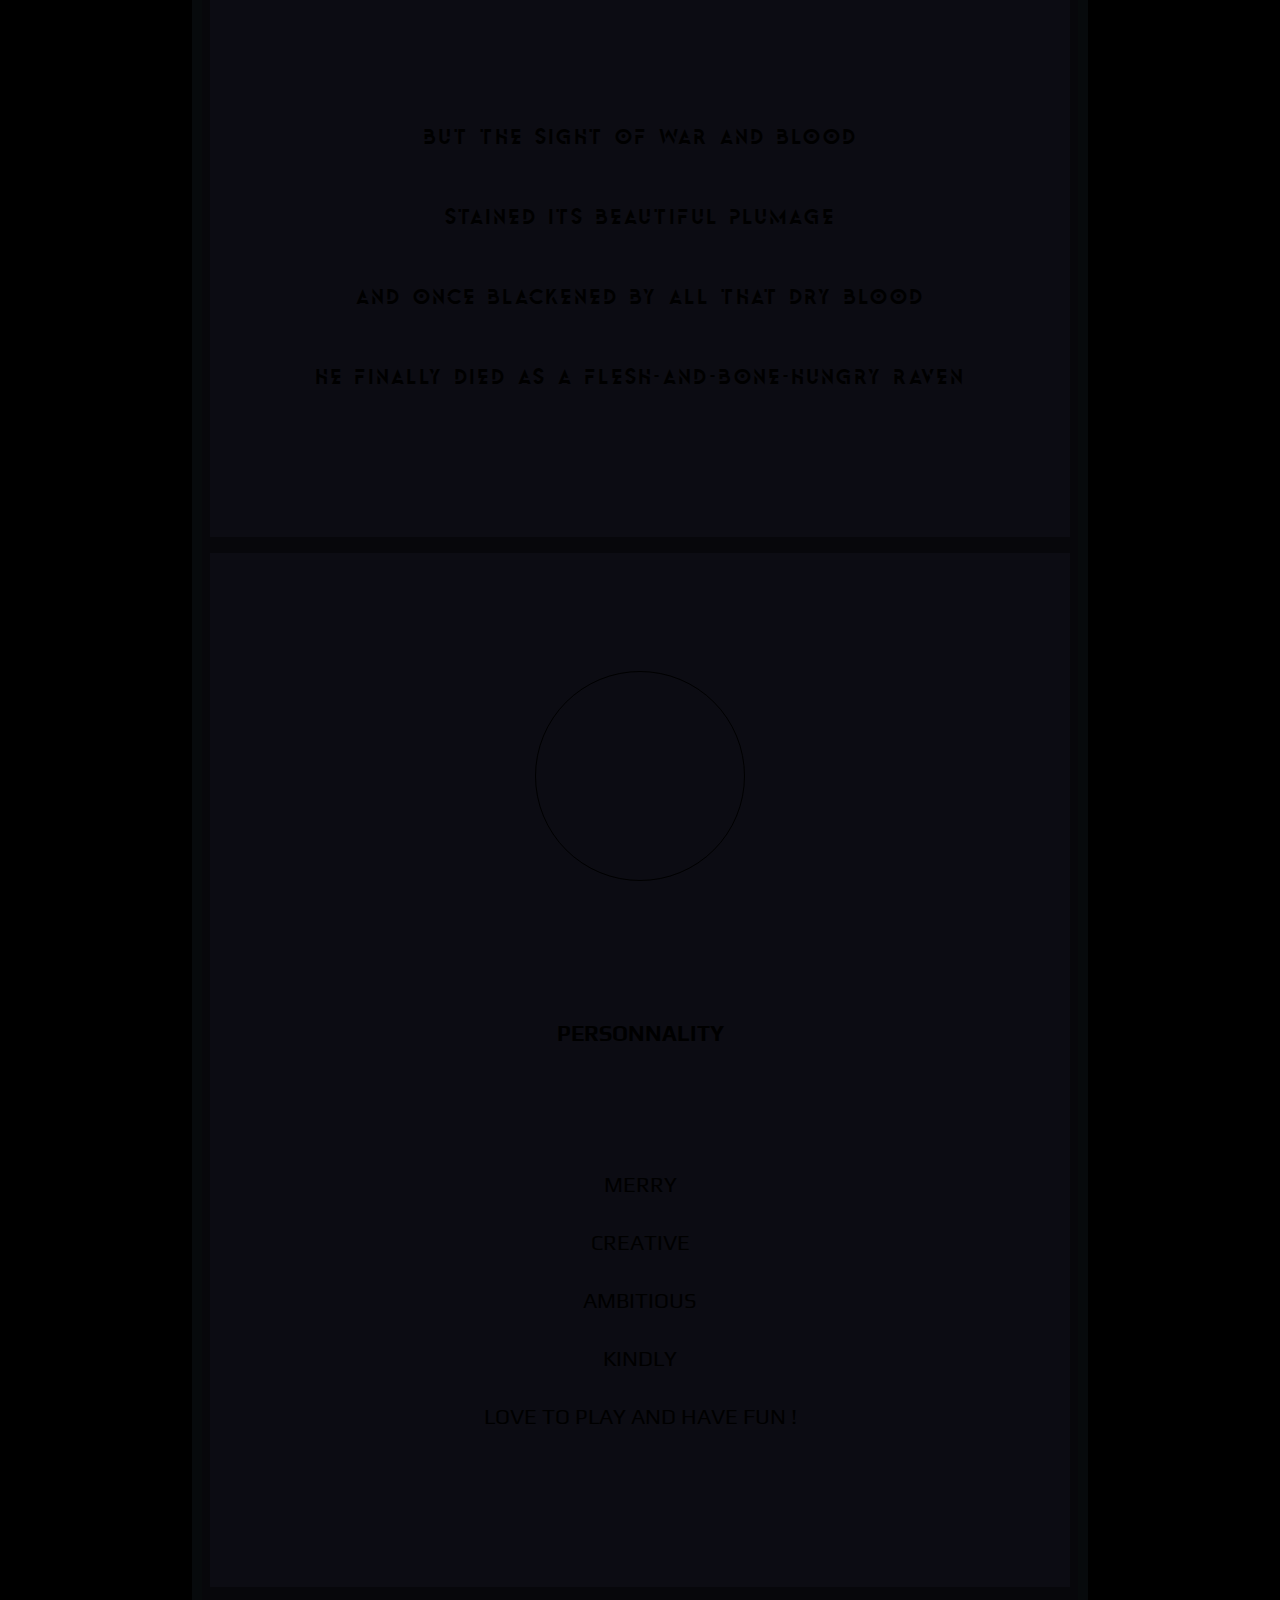
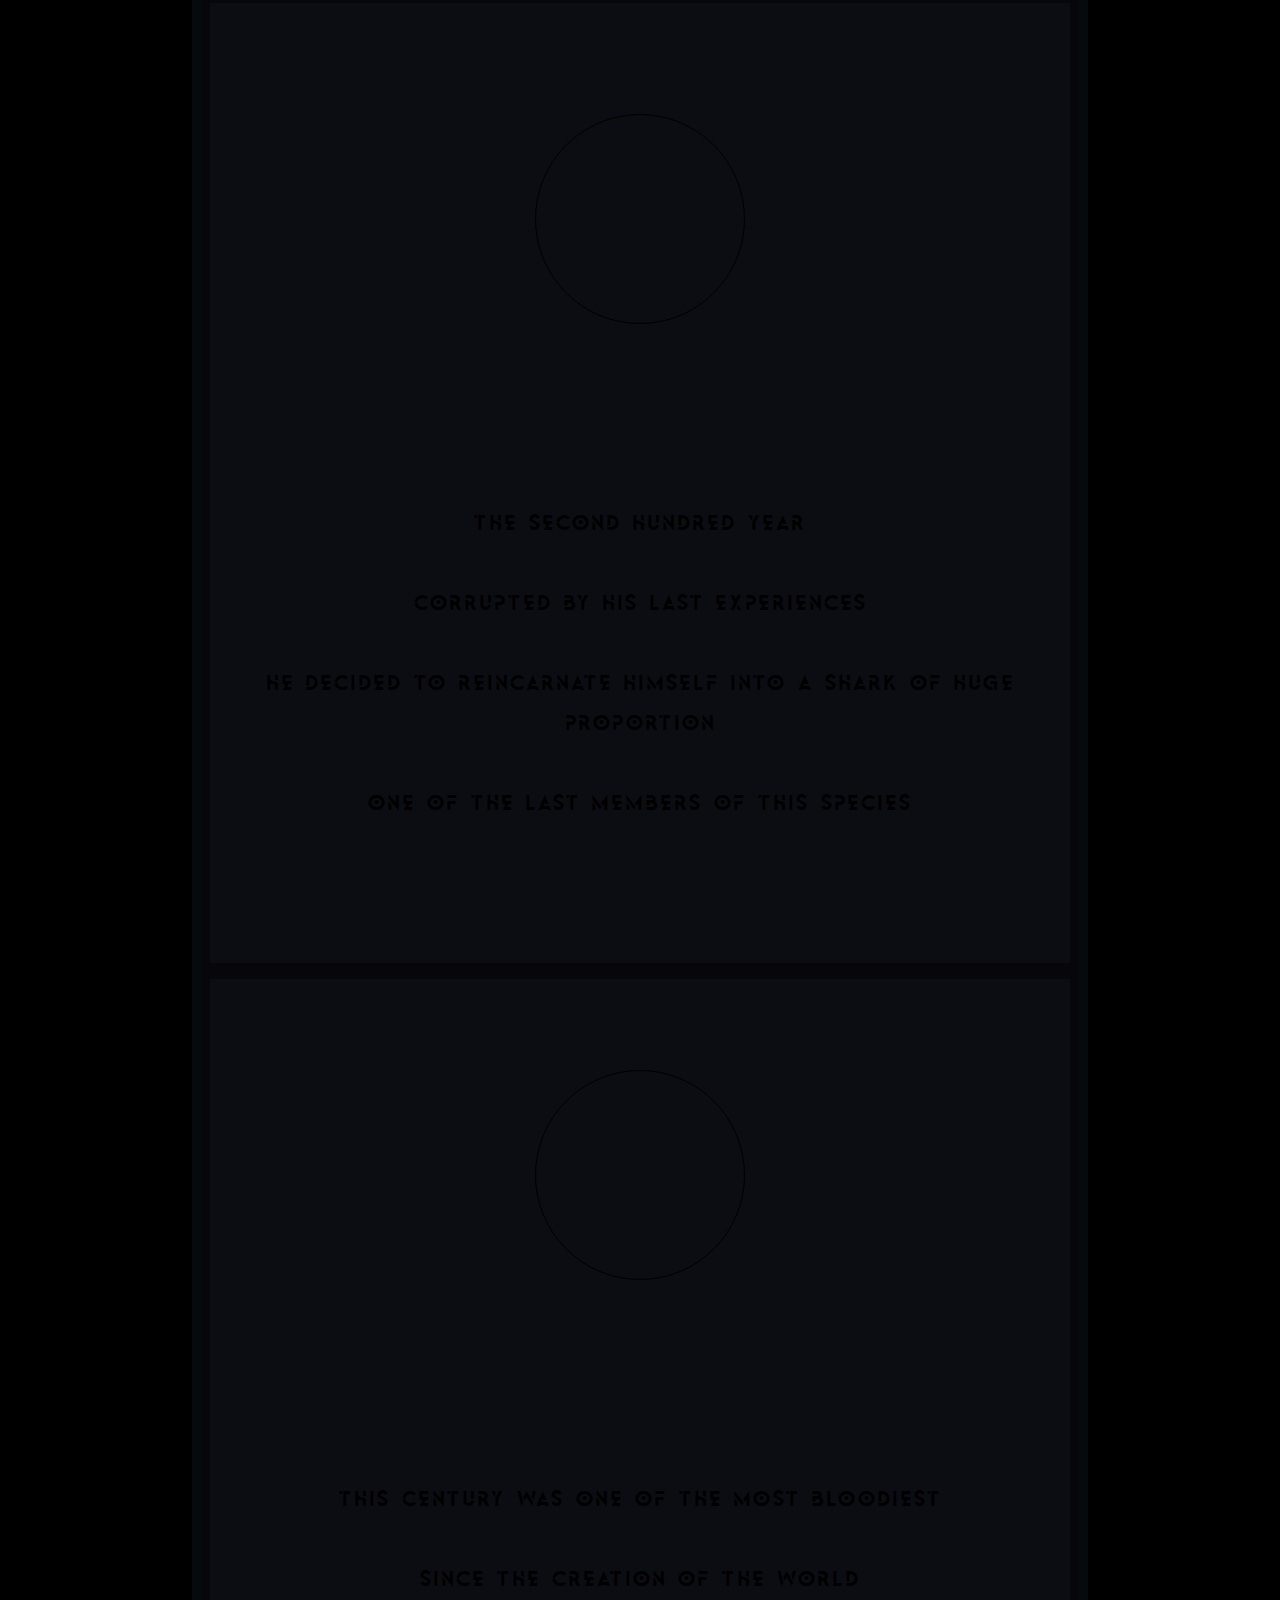
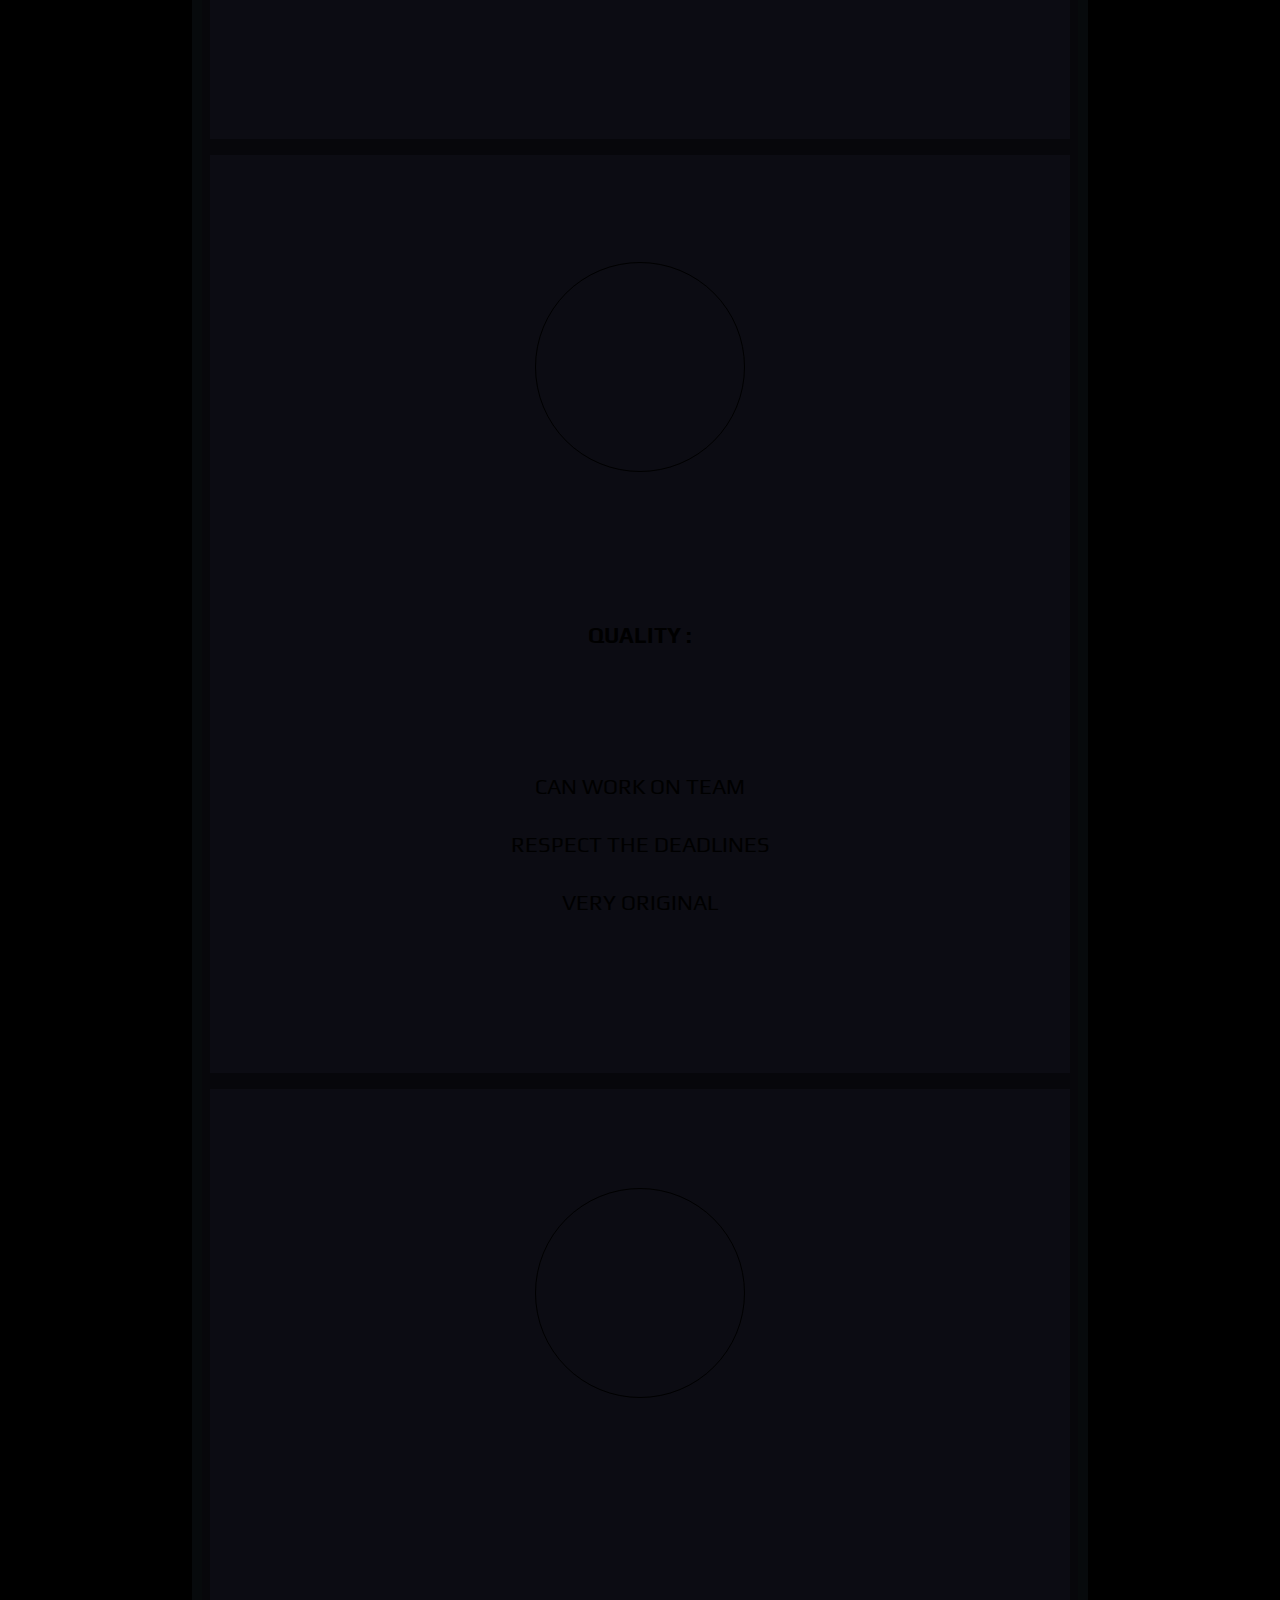
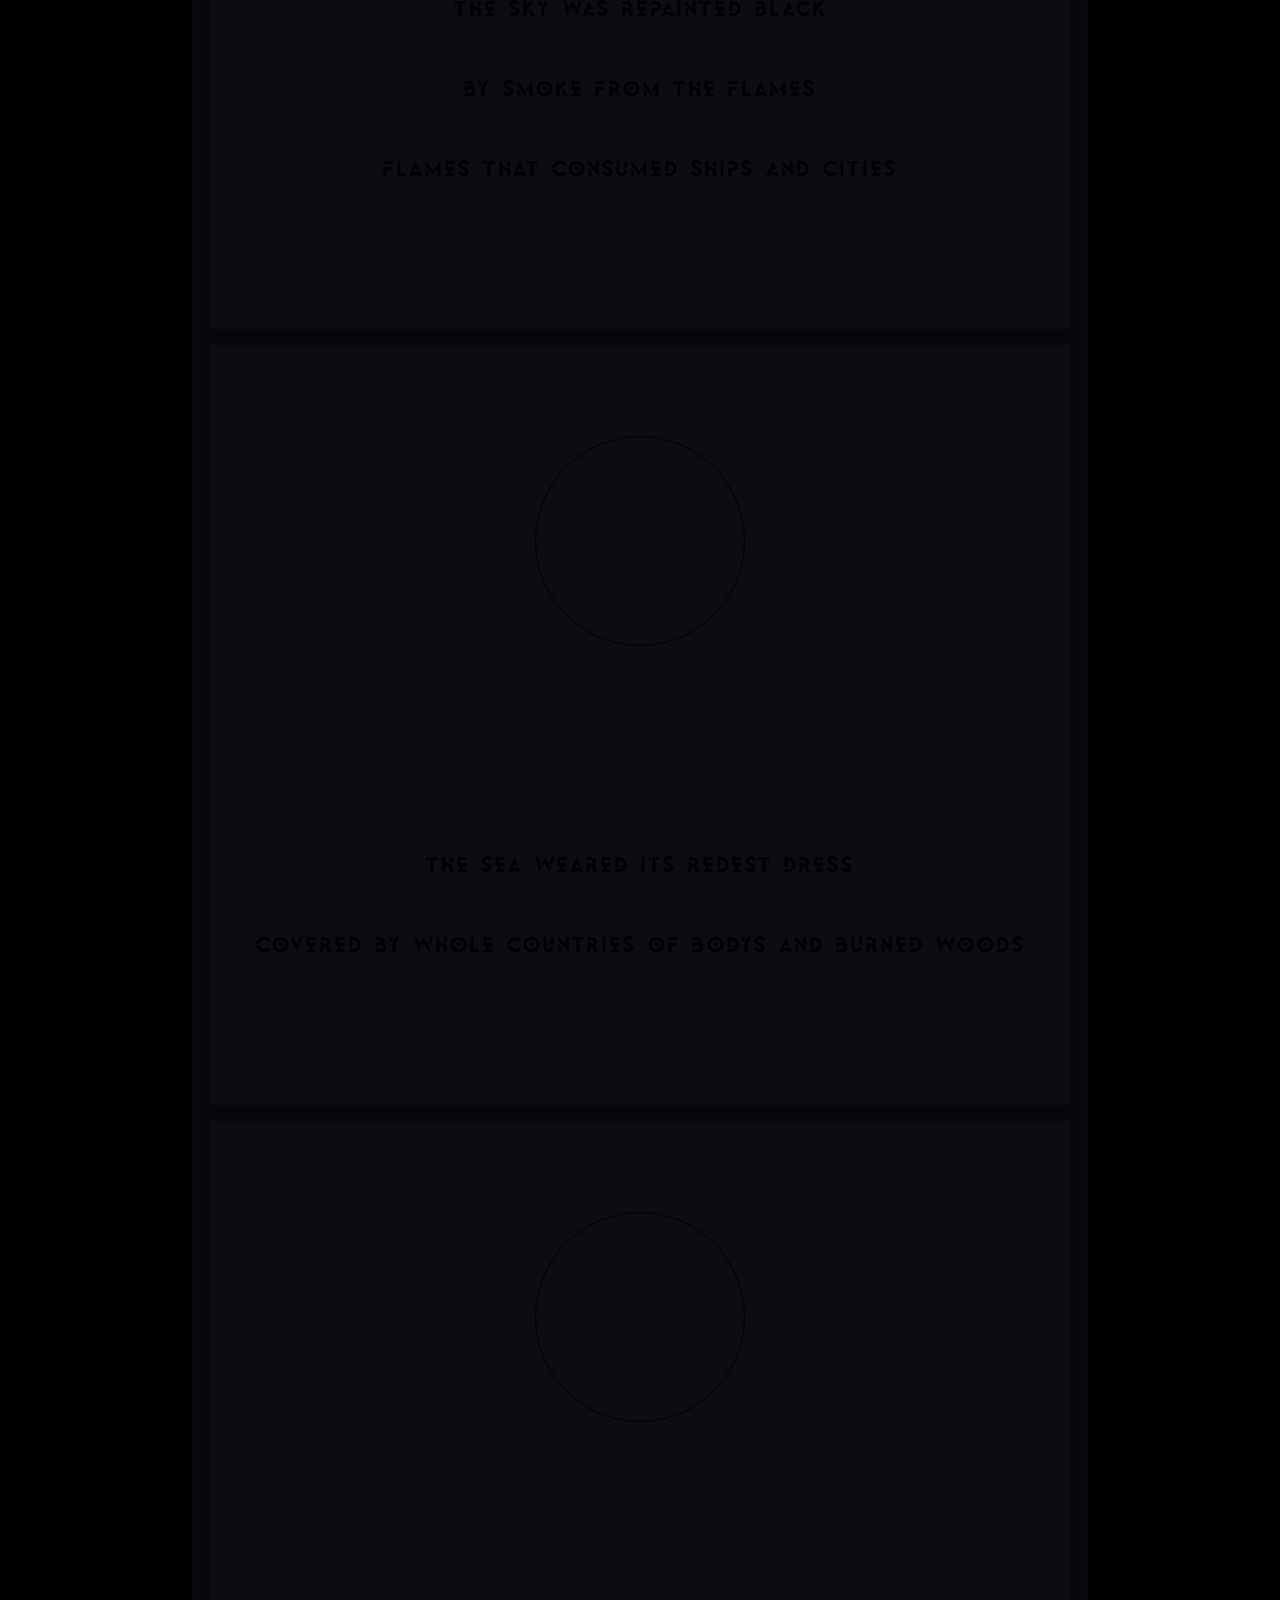
==== commit e294cdb2: "Add text" ====
--- a/index.html
+++ b/index.html
@@ -55,6 +55,7 @@
                 </div>
                 <!-- profil-hope -->
                 <div class="profil-hope">
+                    <p>Lorem ipsum dolor sit amet consectetur adipisicing elit. Qui molestiae libero dignissimos aliquam quas eveniet numquam laborum maxime aperiam dolores ab rerum officiis, vero quod, dolorem repellat facere minus optio.</p>
                     <!-- profil-head -->
                     <img class="profil-hope-head" src="sources/images/hope/profil-hope/profil-hope_head.svg">
                     <!-- profil-body -->
@@ -111,6 +112,7 @@
                             <div class="circle-light">
                                 <div class="circle-tile"></div>
                             </div>
+                            <button class="story-button"></button>
                         </div>
                     </div>
                 </div>
@@ -526,12 +528,6 @@
                                 <div class="circle-tile"></div>
                             </div>
                             <p class="tale">THANKS YOU FOR THE VISIT</p>
-                            <!-- <button class="return-button">
-                                <p class="text">RESTART ?</p>
-                                <div class="return-circle-light">
-                                    <div class="return-circle-tile"></div>
-                                </div>
-                            </button> -->
                         </div>
                     </div>
                 </div>
